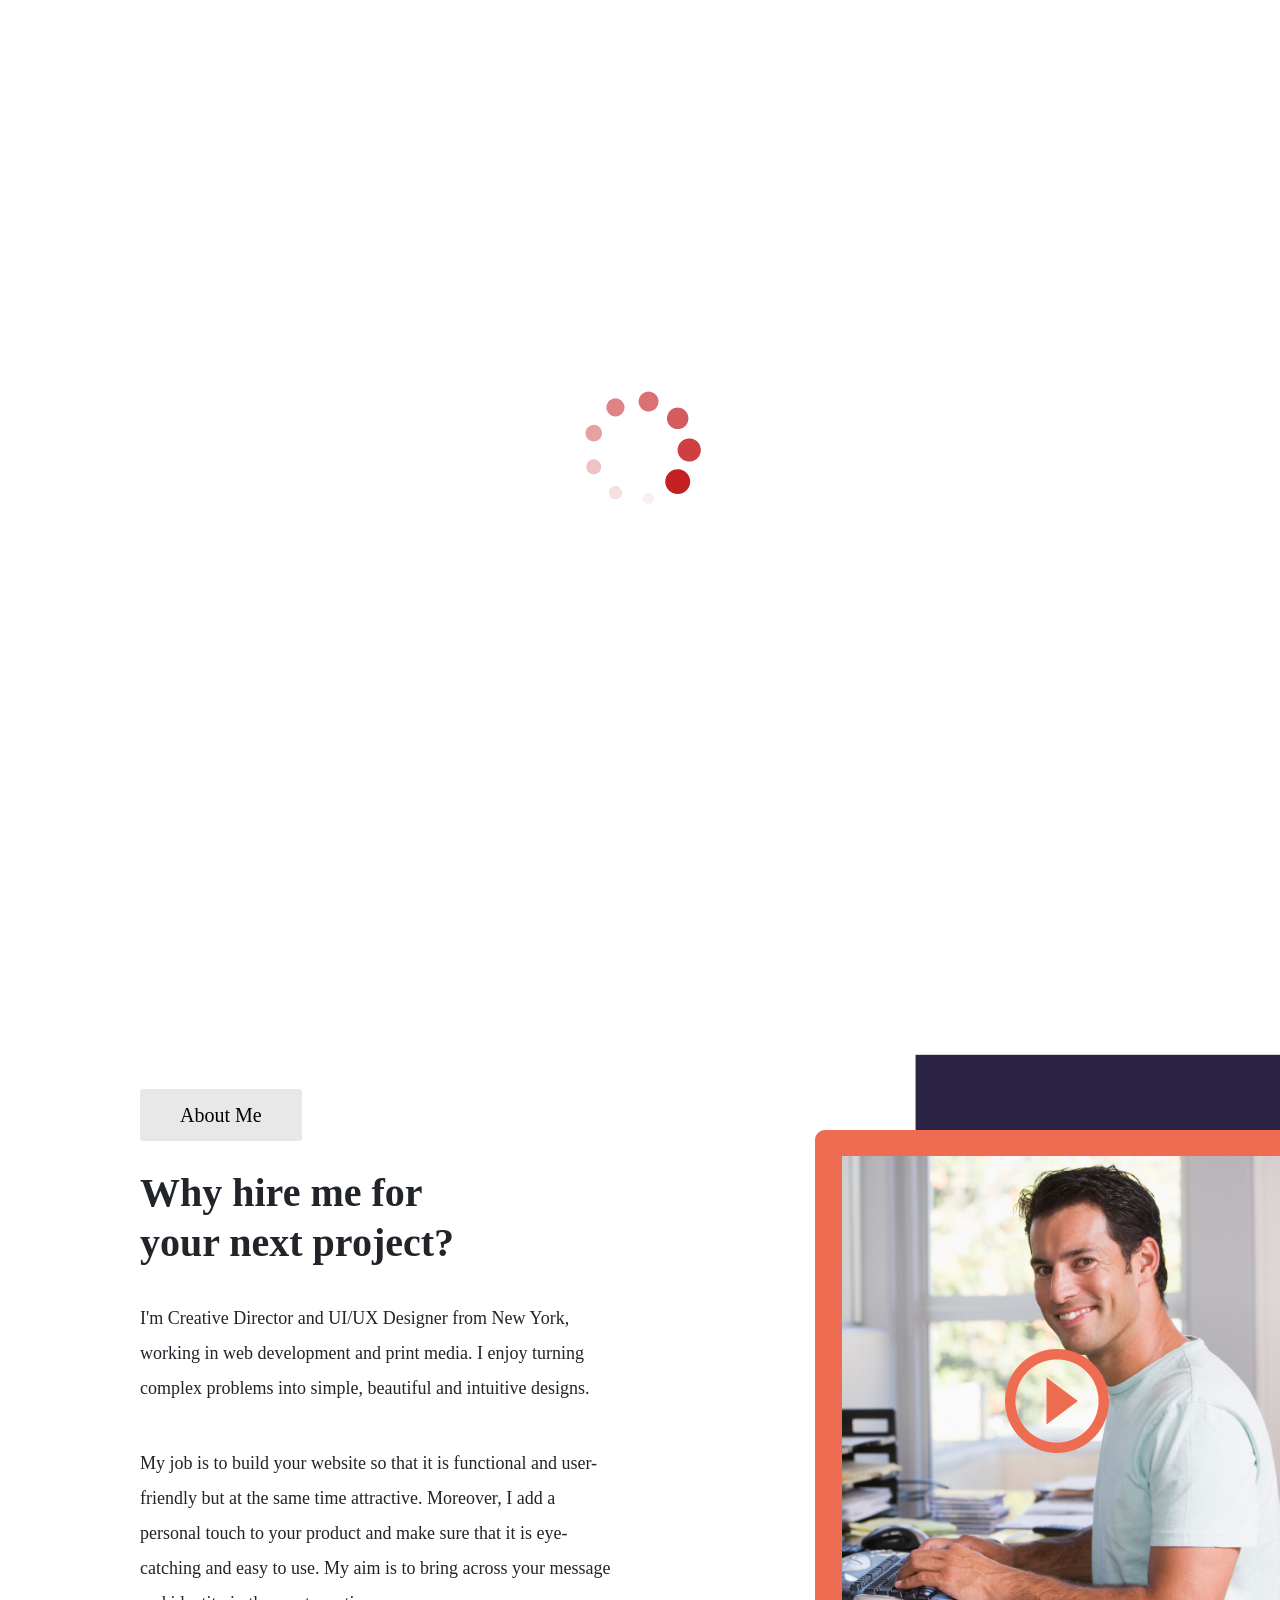
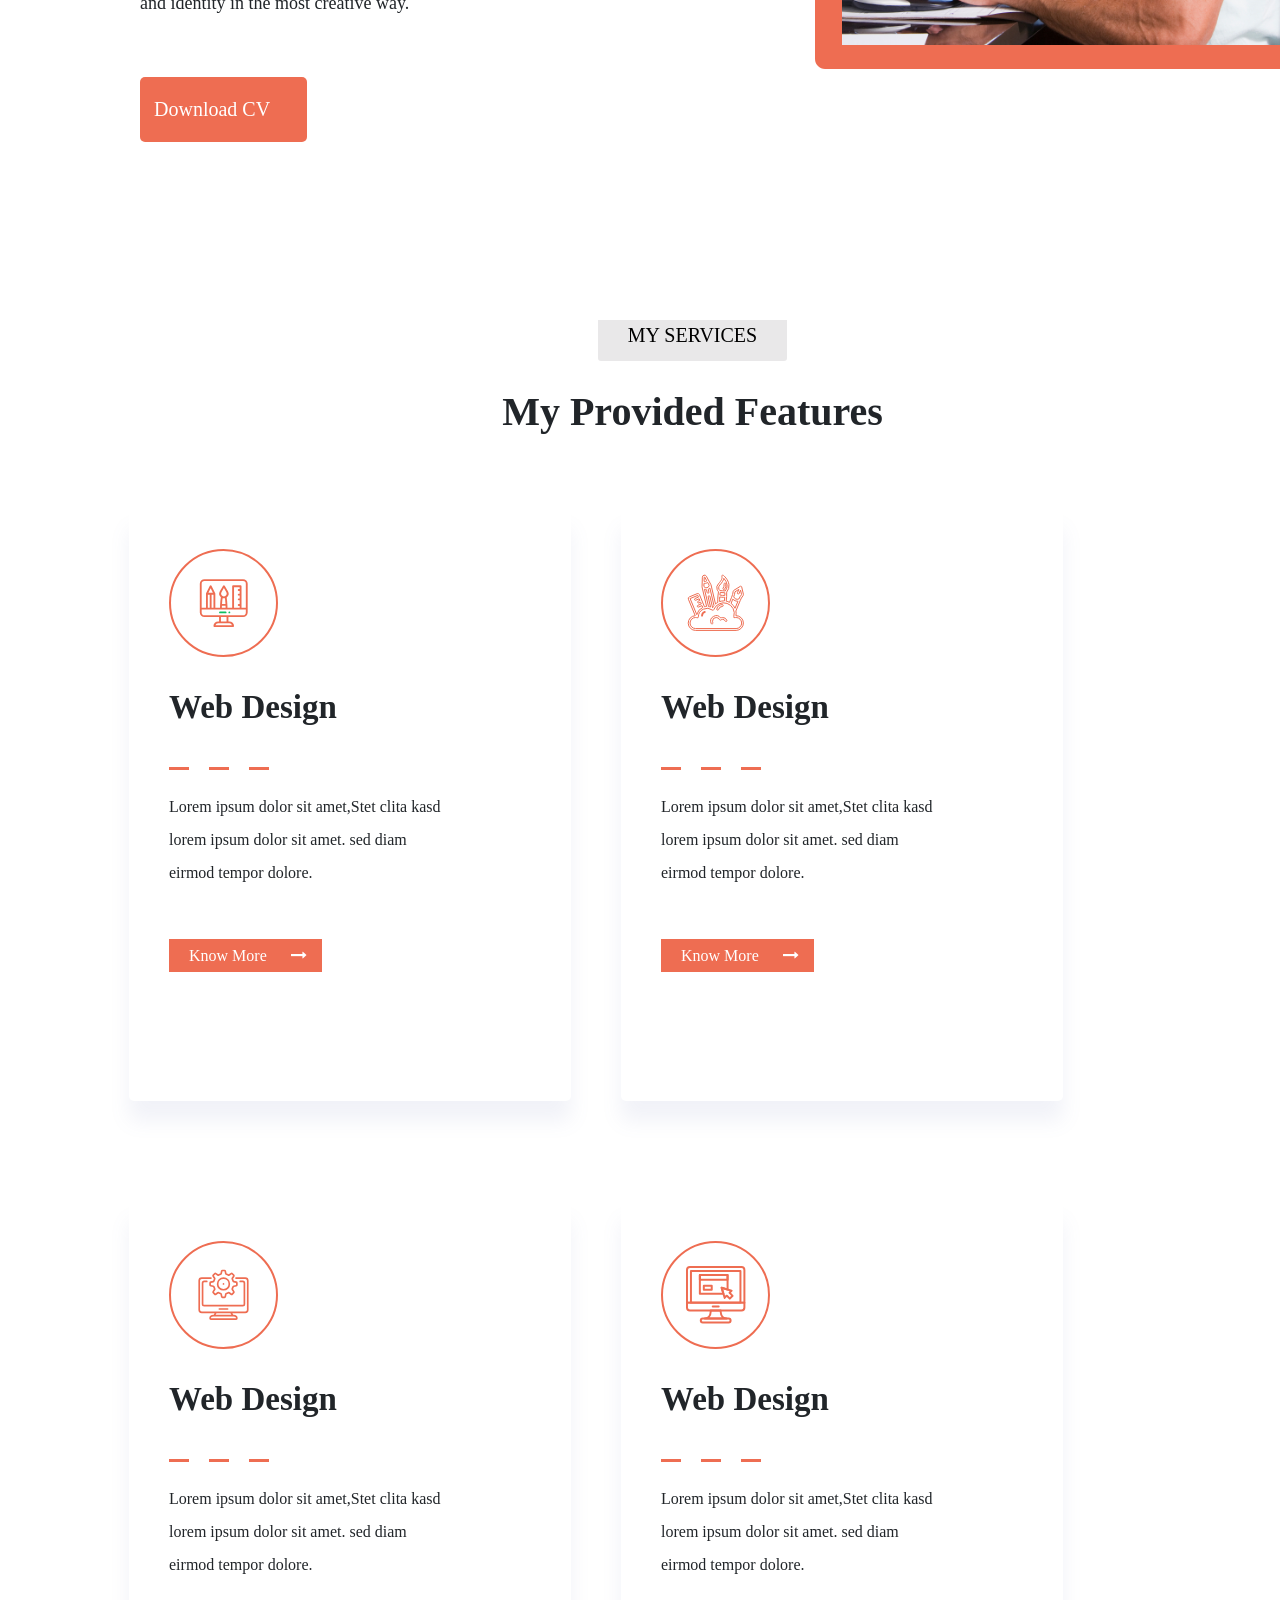
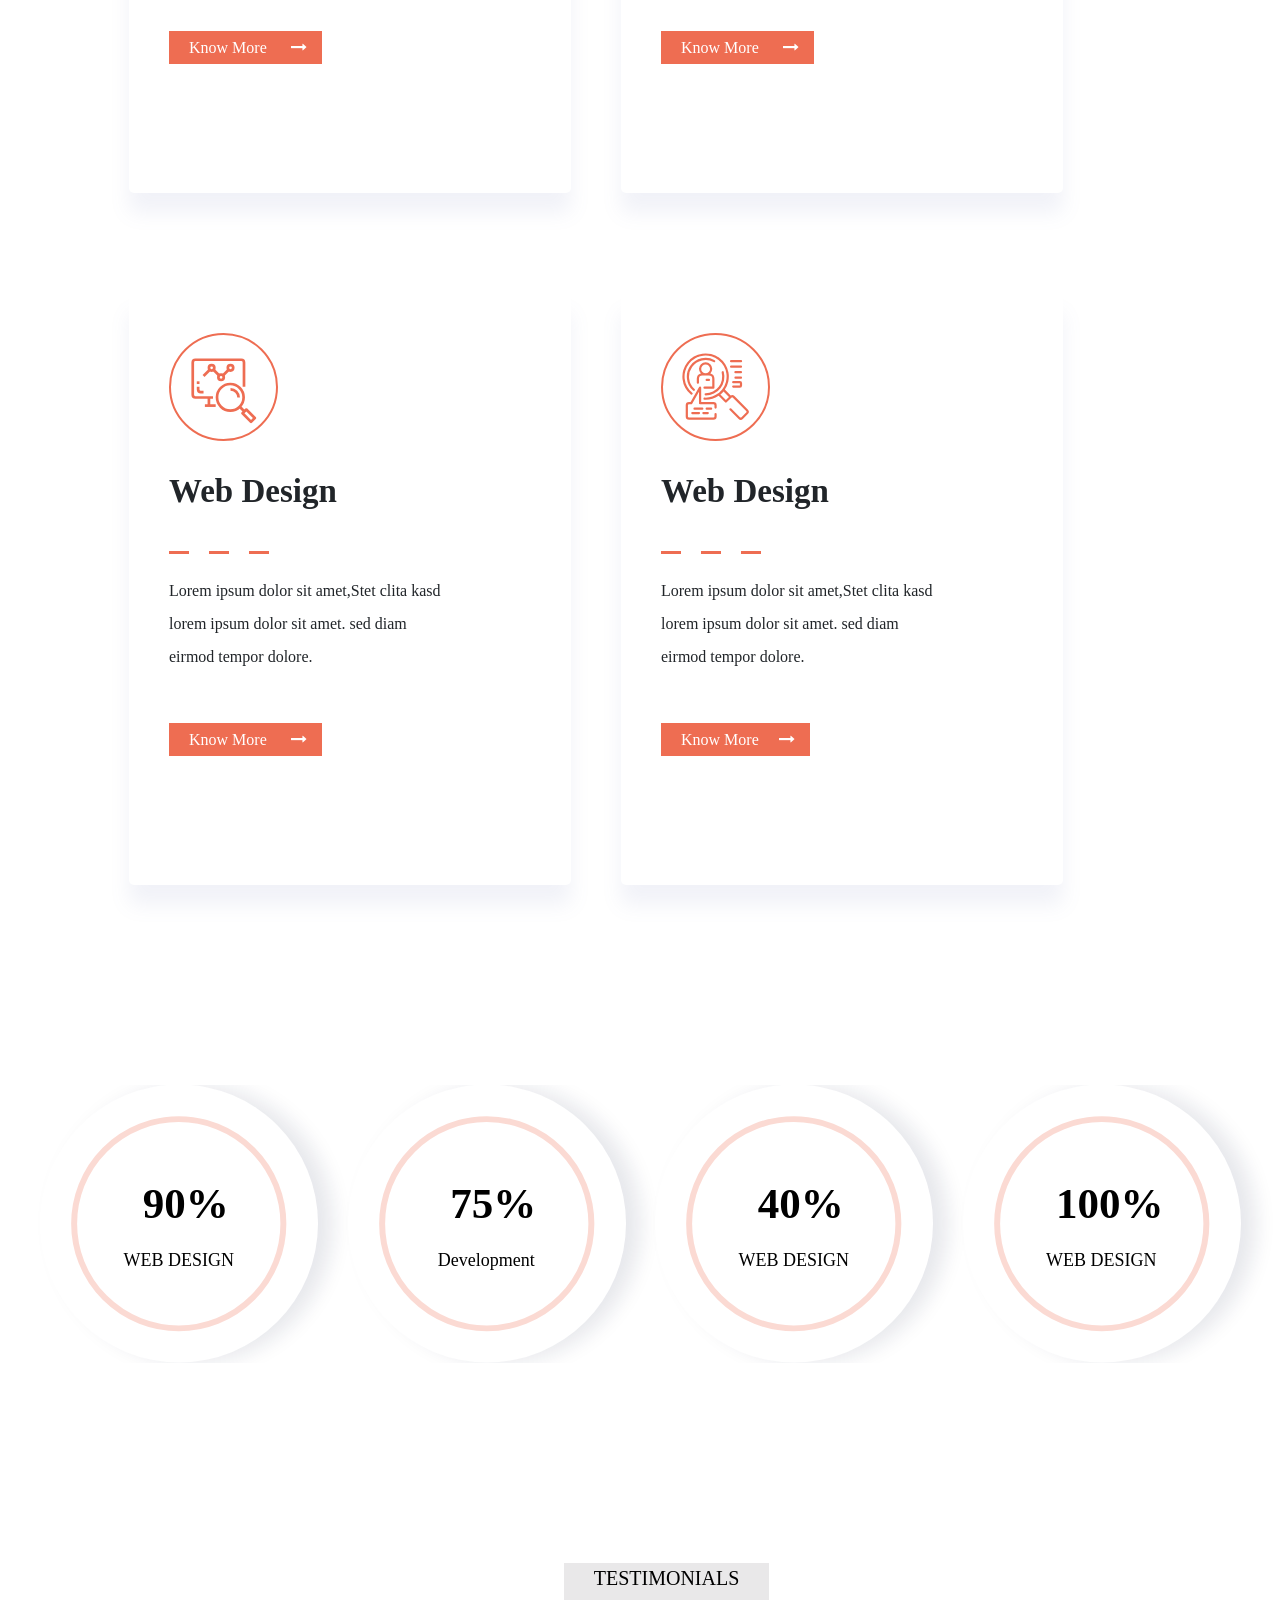
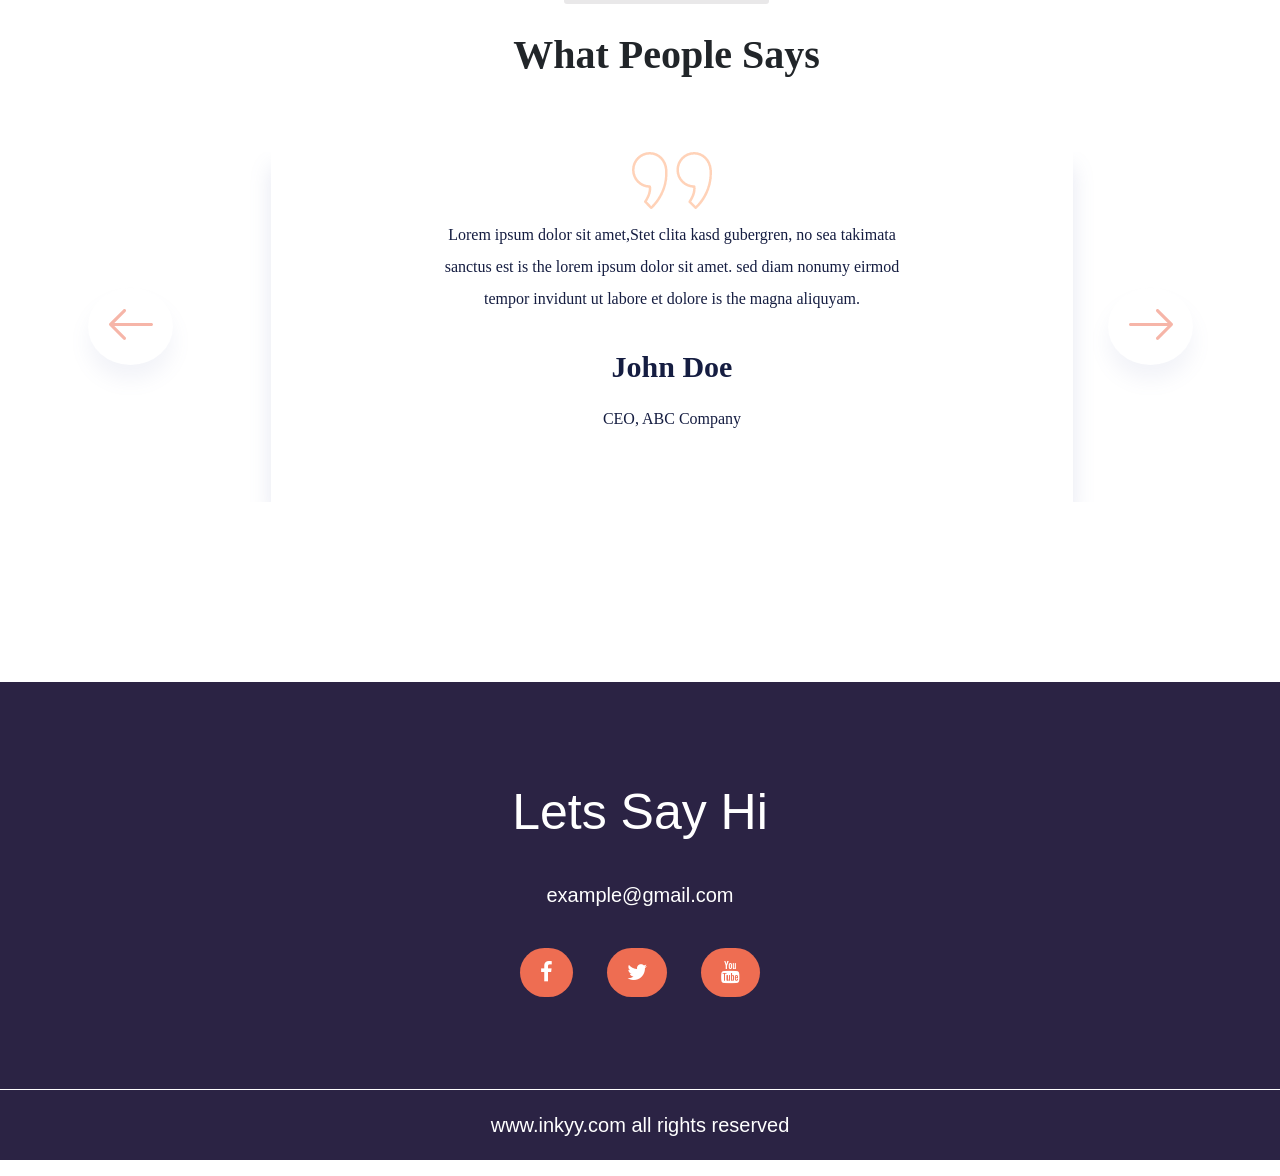
==== index.html @ a3a439b9 "pls allah" ====
<!DOCTYPE html>
<html lang="en">
<head>
<meta charset="utf-8">
<meta name="viewport" content="width=device-width, initial-scale=1.0">
<link rel="shortcut icon"type="image/x-icon"href="img/download.jfif">
<link rel="stylesheet" href="https://stackpath.bootstrapcdn.com/font-awesome/4.7.0/css/font-awesome.min.css">
<link rel="stylesheet"type="text/css" href="css/bootstrap.min.css">
<link rel="stylesheet"type="text/css" href="css/responsive.css">
<link rel="stylesheet"type="text/css" href="css/progressbars.css">
<link rel="stylesheet"type="text/css" href="css/style 5.css">
<title>parsonal protfolio</title>
</head>

<body>
<div id="loading"></div>
<!--header start-->

<header id="header-section">
<div class="container">
<nav class="menu-section">
<div class="logo">
<img src="img/Hire Plus.png" alt="">
</div>
<ul class="menu">
<li><a href="" class="active font">home</a></li>
<li><a href="" class="font">About Us</a></li>
<li><a href="" class="font">Portfolio</a></li>
<li><a href="" class="font">Blog</a></li>
<li><a href="" class="font">Contact Us</a></li>
</ul>


<div class="mobile-menu">
<span onclick="openNav()">&#9776;</span>
<div id="myNav" class="overlay">
<a href="javascript:void()" onclick="closeNav()" class="closebtn">&times;</a>
<div class="overlay-content">
<a onclick="closeNav()" href="#">home</a>
<a onclick="closeNav()" href="#ser">service</a>
<a onclick="closeNav()" href="#pri">Pricing</a>
<a onclick="closeNav()" href="#abo">About us</a>
<a onclick="closeNav()" href="#con">Contact</a>



</div>
</div>
</div>





<a href="" class="Hire">Hire me!</a>
</nav>
</div>
<div class="row">
<div class="col-lg-12 col-md-12 col-sm-12">
<div class="header-socails">
<a href="" class="socils-hover"><i class="fa fa-facebook"></i></a>
<a href="" class="socils-hover"><i class="fa fa-twitter"></i></a>
<a href="" class="socils-hover"><i class="fa fa-dribbble"></i></a>
<a href="" class="socils-hover"><i class="fa fa-linkedin"></i></a>
</div>
</div>
</div>

<div class="row container  container1" style="margin-top:-440px;">
<div class="col-lg-6 col-md-12 col-sm-12 col-xm-12 header-content">


<div class="title-content">
<h2>Welcome! I'M</h2>
<h1>Wilkerson Hardin</h1>
<span>Web Developer & UX Designer</span>
<p>Lorem ipsum dolor sit amet,Stet clita kasd gubergren, no sea takimata sanctus est is thelorem ipsum dolor sit amet. sed diam nonumy eirmod tempor invidunt ut labore et dolore is the magna aliquyam.</p>
</div>


<div class="row">

<div class="col-lg-3 hedder-1button">
<a href="" class="Hire2">Hire me!</a>
</div>

<div class="col-lg-3 hedder-2button">
<a href="" class="Explore">Explore</a>
</div>

</div>

</div>

<div class="col-lg-6 col-md-6 col-sm-12 col-xm-12 site-image">
<img src="img/Scroll Group 3.png" style="">
</div>
</div>


</div>







</header>
<!--header end-->




<!--about start-->
<section class="about-section">
<div class="container">
<div class="row about-container">
<div class="col-lg-6 col-md-12 col-sm-12">
<div class="about-content">
<div class="abuot-btn">
<a href="" class="about">About Me</a>
</div>
<h2>Why hire me for your
next project?</h2>
<p class="p1">I'm Creative Director and UI/UX Designer from New York, working in web development and print media. I enjoy turning complex problems into simple, beautiful and intuitive designs.</p>

<br/>


<p class="p2">My job is to build your website so that it is functional and user-friendly but at the same time attractive. Moreover, I add a personal touch to your product and make sure that it is eye-catching and easy to use. My aim is to bring across your message and identity in the most creative way.</p>
<div class="downlode">
<a href="" class="Download-CV">Download CV</a>
</div>

</div>
</div>

<div class="col-lg-6 col-md-12 col-sm-12 col-xm-12 about-image">


<img src="img/Group about-site-image.png">

<div class="play">
<a href="https://www.youtube.com/watch?v=4-h-fkpjk1c" class="video"><img src="img/play-icon.png"></a>
</div>
</div>
</div>
<div>
</section>
<!--about end-->

<!--service start-->

<section class="service-section">
<div class="container">

<div class="row service-title">
<div class="col-lg-12 service-content">
<div class="service-btn">
<a href="" class="service">MY SERVICES</a>
</div>
<h2>My Provided Features</h2>
</div>

</div>

<div class="row">

<div class="col-lg-4 col-md-6 col-sm-12 col-xm-12 service-box service-box1">
<div class="icon-box">
<a href=""><svg xmlns="http://www.w3.org/2000/svg" width="109" height="108" viewBox="0 0 109 108">
  <g id="Group_1851" data-name="Group 1851" transform="translate(-279 -2368)">
    <path id="Path_69" data-name="Path 69" d="M306.935,346a.935.935,0,1,0,.935.935A.936.936,0,0,0,306.935,346Zm0,0" transform="translate(32.425 2084.489)" fill="#0fbf61"/>
    <path id="Path_70" data-name="Path 70" d="M43.214,0H4.677A4.682,4.682,0,0,0,0,4.677V33.3a4.682,4.682,0,0,0,4.677,4.677H19.269v4.3h-.935a4.678,4.678,0,0,0-4.677,4.677.935.935,0,0,0,.935.935H33.3a.935.935,0,0,0,.935-.935,4.682,4.682,0,0,0-4.677-4.677h-.935v-4.3H43.214A4.682,4.682,0,0,0,47.891,33.3V4.677A4.682,4.682,0,0,0,43.214,0ZM4.677,1.871H43.214a2.809,2.809,0,0,1,2.806,2.806V28.623h-4.3V7.109a.935.935,0,0,0-.935-.935H33.3a.935.935,0,0,0-.935.935V28.623H27.682c-.01-.968-.035-1.921-.075-2.846a60.165,60.165,0,0,0-.731-7.484,4.677,4.677,0,0,0,1.277-6.1L24.911,6.576a.935.935,0,0,0-1.62,0l-3.243,5.616a4.676,4.676,0,0,0,1.029,5.9,59.377,59.377,0,0,0-.788,7.68c-.042.935-.069,1.889-.079,2.848H15.527V14.592a.93.93,0,0,0-.092-.4s0-.01-.006-.015L11.687,6.691a.936.936,0,0,0-1.673,0L6.272,14.174l-.006.015a.93.93,0,0,0-.093.4V28.623h-4.3V4.677A2.809,2.809,0,0,1,4.677,1.871ZM34.235,28.623V8.044h5.612V9.915h-.935a.935.935,0,0,0,0,1.871h.935v2.806h-.935a.935.935,0,0,0,0,1.871h.935v2.806h-.935a.935.935,0,0,0,0,1.871h.935v3.742h-.935a.935.935,0,0,0,0,1.871h.935v1.871ZM24.1,19.2a4.684,4.684,0,0,0,1.009-.112c.174,1.113.429,3.081.579,5.789H22.208c.158-2.706.425-4.705.61-5.856A4.683,4.683,0,0,0,24.1,19.2Zm0-1.871a2.81,2.81,0,0,1-2.433-4.206L24.1,8.915l2.432,4.212A2.808,2.808,0,0,1,24.1,17.333Zm-1.979,9.418h3.65c.02.615.033,1.24.04,1.871H22.08c.007-.627.021-1.252.042-1.871ZM11.786,28.623v-13.1h1.871v13.1Zm-3.742,0v-13.1H9.915v13.1Zm.578-14.966L10.85,9.2l2.228,4.456ZM32.2,46.021H15.686a2.812,2.812,0,0,1,2.647-1.871H29.558A2.811,2.811,0,0,1,32.2,46.021Zm-5.452-3.742H21.139v-4.3h5.612Zm16.463-6.173H4.677A2.809,2.809,0,0,1,1.871,33.3V30.493H46.02V33.3A2.809,2.809,0,0,1,43.214,36.106Zm0,0" transform="translate(309.802 2398.125)" fill="#ee6d52"/>
    <path id="Path_71" data-name="Path 71" d="M212.548,346h-5.612a.935.935,0,1,0,0,1.871h5.612a.935.935,0,1,0,0-1.871Zm0,0" transform="translate(123.071 2084.489)" fill="#0fbf61"/>
    <g id="Ellipse_27" class="icon-border" data-name="Ellipse 27" transform="translate(279 2368)" fill="none" stroke="#ee6d52" stroke-width="2">
      <ellipse cx="54.5" cy="54" rx="54.5" ry="54" stroke="none"/>
      <ellipse cx="54.5" cy="54" rx="53.5" ry="53" fill="none"/>
    </g>
  </g>
</svg>
</a>
<h2>Web Design</h2>
<svg xmlns="http://www.w3.org/2000/svg" width="104.228" height="3" viewBox="0 0 104.228 3">
  <g id="Group_1851" data-name="Group 1851" transform="translate(-352.53 -2607.356)">
    <line id="Line_16" class="shap" data-name="Line 16" x2="104.228" transform="translate(352.53 2608.856)" fill="none" stroke="#ee6d52" stroke-width="3" stroke-dasharray="20"/>
  </g>
</svg>

<p>Lorem ipsum dolor sit amet,Stet clita kasd <br/> lorem ipsum dolor sit amet. sed diam <br/> eirmod tempor dolore.</p>
<a href="" class="Know-More">Know More <i class="fa fa-long-arrow-right" style="margin-left:20px;"></i></a>
</div>
</div>

<div class="col-lg-4 col-md-6 col-sm-12 col-xm-12 service-box service-box2">
<div class="icon-box">
<a href=""><svg xmlns="http://www.w3.org/2000/svg" width="109" height="108" viewBox="0 0 109 108">
  <g id="Group_1851" data-name="Group 1851" transform="translate(-1577 -2226)">
    <g id="Ellipse_27" class="border" data-name="Ellipse 27" transform="translate(1577 2226)" fill="none" stroke="#ee6d52" stroke-width="2">
      <ellipse cx="54.5" cy="54" rx="54.5" ry="54" stroke="none"/>
      <ellipse cx="54.5" cy="54" rx="53.5" ry="53" fill="none"/>
    </g>
    <path id="Shape" d="M47.7,40.538a12.381,12.381,0,0,0-.022-4.7l4.22-10.183a.15.15,0,0,0,0-.02,17.3,17.3,0,0,1,2.962-5.143,1.374,1.374,0,0,0,.34-1.258l-1.73-7.472a.9.9,0,0,0-.092-.223c-.007-.014-.01-.03-.018-.043s-.04-.044-.058-.068a.929.929,0,0,0-.13-.152.856.856,0,0,0-.1-.061.939.939,0,0,0-.143-.087.91.91,0,0,0-.216-.053c-.021,0-.04-.014-.061-.016a.921.921,0,0,0-.508.113c-.014.007-.03.01-.044.018h-.009l-6.505,4.06a1.375,1.375,0,0,0-.65,1.133,17.294,17.294,0,0,1-1.549,5.743v.01l-2.109,5.1a12.359,12.359,0,0,0-3.291-1.188,49.777,49.777,0,0,0,.477-9.059,10.055,10.055,0,0,0,2.287-7.382C40.17,4.238,35.318.36,35.11.2a.921.921,0,0,0-1.46.961c.474,1.782.064,3.662-3.441,7.529a5.392,5.392,0,0,0-1.263,5.875,7.152,7.152,0,0,0,1.312,2.119c-.223,1.423-.4,2.771-.519,4.084a46.139,46.139,0,0,0-.16,6.534,12.536,12.536,0,0,0-2.294,1.6L22.816,9.79c0-.019-.018-.033-.024-.051a.871.871,0,0,0-.064-.178L18.164,1.132a2.127,2.127,0,0,0-4,.936l-.346,9.577a.952.952,0,0,0,.023.205v.041L18.4,31.348a10.375,10.375,0,0,0-2.13.318L11.258,19.555a1.862,1.862,0,0,0-2.4-.985L1.189,21.743a1.848,1.848,0,0,0-1,2.407l6.8,16.407a7.366,7.366,0,0,0,.38,14.722H47.909A7.371,7.371,0,1,0,47.7,40.538ZM46.757,16.69l3.862-2.41-1.367,3.3a.922.922,0,1,0,1.7.706l1.367-3.3,1.024,4.434a18.222,18.222,0,0,0-2.672,4.41,3.789,3.789,0,0,1-5.15-2.13A18.2,18.2,0,0,0,46.757,16.69Zm-2.119,7.233a5.612,5.612,0,0,0,2.3,1.672,5.847,5.847,0,0,0,2.254.475,4.875,4.875,0,0,0,.558-.034l-2.94,7.094a12.5,12.5,0,0,0-3.956-4.891Zm-12.622-6.58,4.629.283c.029.861.018,1.75-.01,2.654a19.367,19.367,0,0,1-4.616-.223c-.116-.017-.229-.029-.345-.045.092-.868.2-1.747.34-2.669Zm-.439-7.419c2.446-2.7,3.714-4.774,4.009-6.726A12.322,12.322,0,0,1,38.91,9.8a8.255,8.255,0,0,1-1.865,6q-2.73-.166-5.4-.332a3.843,3.843,0,0,1-.071-5.546Zm-.07,11.925.267.035a26.244,26.244,0,0,0,3.587.3c.381,0,.783-.03,1.186-.062-.084,1.186-.221,2.424-.4,3.7-.228-.012-.451-.034-.679-.034a12.339,12.339,0,0,0-4.083.7,44.458,44.458,0,0,1,.116-4.651ZM24.38,32.623,21.744,21.395a.921.921,0,0,0-1.794.42l2.369,10.106a10.435,10.435,0,0,0-2.008-.5L16.267,14.164a4.366,4.366,0,0,0,1.8.392c.058,0,.12-.008.179-.011l.651,2.781a.921.921,0,1,0,1.794-.42l-.652-2.783a4.363,4.363,0,0,0,1.61-1.225l4.111,17.578A12.361,12.361,0,0,0,24.38,32.623ZM18.751,12.63A3.059,3.059,0,0,1,15.674,11.4l.117-3.245a5.422,5.422,0,0,0,.972.092,4.105,4.105,0,0,0,.936-.1,4.693,4.693,0,0,0,1.708-.849l1.551,2.863a3.056,3.056,0,0,1-2.208,2.476ZM16.227,1.867a.287.287,0,0,1,.317.142l1.975,3.653a3.144,3.144,0,0,1-1.244.691,3.132,3.132,0,0,1-1.42-.067l.15-4.151A.286.286,0,0,1,16.227,1.867ZM9.56,20.269l.7,1.7L6.855,23.381a.921.921,0,0,0,.355,1.771.935.935,0,0,0,.353-.07l3.409-1.412.7,1.7-1.705.707a.921.921,0,0,0,.354,1.773.937.937,0,0,0,.352-.07l1.705-.707.7,1.7L9.675,30.191a.921.921,0,0,0,.354,1.773.933.933,0,0,0,.352-.07l3.409-1.411.745,1.8a10.7,10.7,0,0,0-5.965,7.261l-6.678-16.1Zm38.35,33.167H7.371a5.528,5.528,0,1,1,0-11.056,5.427,5.427,0,0,1,1.576.228.921.921,0,0,0,1.188-.865,8.752,8.752,0,0,1,14-6.826.921.921,0,0,0,1.412-.415,10.6,10.6,0,0,1,20.05,6.84.921.921,0,0,0,1.078,1.172,5.752,5.752,0,0,1,1.23-.135,5.528,5.528,0,0,1,0,11.056Z" transform="translate(1604.22 2252.13)" fill="#fff" stroke="#ee6d52" stroke-width="1"/>
    <path id="Shape-2" data-name="Shape" d="M38.607,15.145a.921.921,0,0,0,.737-.364,6.91,6.91,0,0,0,1.225-5.425.921.921,0,1,0-1.78.474,5.118,5.118,0,0,1-.914,3.838.921.921,0,0,0,.737,1.474Z" transform="translate(1601.255 2251.45)" fill="#fff" stroke="#ee6d52" stroke-width="1"/>
    <path id="Shape-3" data-name="Shape" d="M36.348,45.846a4.529,4.529,0,0,0-1.976.461,5.528,5.528,0,0,0-9.549,5.427.921.921,0,0,0,.848.56.911.911,0,0,0,.361-.074.921.921,0,0,0,.486-1.209,3.753,3.753,0,0,1-.3-1.48A3.685,3.685,0,0,1,29.9,45.846a3.648,3.648,0,0,1,3.331,2.119,1,1,0,0,0,.064.087.936.936,0,0,0,.049.092c.017.02.041.029.059.049a1.294,1.294,0,0,0,.29.212.917.917,0,0,0,.166.052.847.847,0,0,0,.173.027,1.132,1.132,0,0,0,.352-.059.7.7,0,0,0,.073-.018.835.835,0,0,0,.086-.064.957.957,0,0,0,.1-.05,2.717,2.717,0,0,1,1.71-.6A2.764,2.764,0,0,1,38.854,49.3a.921.921,0,1,0,1.677-.765A4.607,4.607,0,0,0,36.348,45.846Z" transform="translate(1602.303 2248.665)" fill="#fff" stroke="#ee6d52" stroke-width="1"/>
    <path id="Shape-4" data-name="Shape" d="M17.394,39.047A5,5,0,0,0,14,43.606a.921.921,0,1,0,1.843,0,3.167,3.167,0,0,1,2.139-2.813.923.923,0,0,0-.588-1.75Z" transform="translate(1603.12 2249.062)" fill="#ee6d52"/>
    <path id="Shape-5" data-name="Shape" d="M31.7,37.5a.9.9,0,0,0,.224.028.921.921,0,0,0,.893-.7,3.93,3.93,0,0,1,3.718-2.988.921.921,0,0,0,0-1.843,5.739,5.739,0,0,0-5.5,4.383A.921.921,0,0,0,31.7,37.5Z" transform="translate(1601.782 2249.613)" fill="#fff" stroke="#ee6d52" stroke-width="1"/>
  </g>
</svg>

</a>
<h2>Web Design</h2>
<svg xmlns="http://www.w3.org/2000/svg" width="104.228" height="3" viewBox="0 0 104.228 3">
  <g id="Group_1851" data-name="Group 1851" transform="translate(-352.53 -2607.356)">
    <line id="Line_16" class="shap" data-name="Line 16" x2="104.228" transform="translate(352.53 2608.856)" fill="none" stroke="#ee6d52" stroke-width="3" stroke-dasharray="20"/>
  </g>
</svg>

<p>Lorem ipsum dolor sit amet,Stet clita kasd <br/> lorem ipsum dolor sit amet. sed diam <br/> eirmod tempor dolore.</p>
<a href="" class="Know-More">Know More <i class="fa fa-long-arrow-right" style="margin-left:20px;"></i></a>
</div>
</div>

<div class="col-lg-4 col-md-6 col-sm-12 col-xm-12 service-box service-box3">
<div class="icon-box">
<a href=""><svg xmlns="http://www.w3.org/2000/svg" width="109" height="108" viewBox="0 0 109 108">
  <g id="Group_1852" data-name="Group 1852" transform="translate(-1287 -2368)">
    <g id="Ellipse_27" class="border" data-name="Ellipse 27" transform="translate(1287 2368)" fill="none" stroke="#ee6d52" stroke-width="2">
      <ellipse cx="54.5" cy="54" rx="54.5" ry="54" stroke="none"/>
      <ellipse cx="54.5" cy="54" rx="53.5" ry="53" fill="none"/>
    </g>
    <g id="_1237114" data-name="1237114" transform="translate(1316.386 2396.684)">
      <path id="Path_107" data-name="Path 107" d="M3.348,112.778h12.87l-.837,1.673h-.319c-2.62,0-4.184,1.251-4.184,3.347a1.673,1.673,0,0,0,1.673,1.673h25.1a1.673,1.673,0,0,0,1.673-1.673c0-2.1-1.564-3.347-4.184-3.347h-.319l-.837-1.673h12.87a3.347,3.347,0,0,0,3.347-3.347V80.147A3.347,3.347,0,0,0,46.856,76.8h-9.2a.837.837,0,1,0,0,1.673h9.2a1.673,1.673,0,0,1,1.673,1.673v29.284a1.673,1.673,0,0,1-1.673,1.673H3.348a1.673,1.673,0,0,1-1.673-1.673V80.147a1.673,1.673,0,0,1,1.673-1.673h9.2a.837.837,0,1,0,0-1.673h-9.2A3.347,3.347,0,0,0,0,80.147v29.284a3.347,3.347,0,0,0,3.347,3.347Zm34.3,5.02h-25.1c0-.414,0-1.673,2.51-1.673h20.08c2.51,0,2.51,1.259,2.51,1.673Zm-5.538-5.02.836,1.673h-15.7l.836-1.673Zm0,0" transform="translate(-0.001 -69.27)" fill="#ee6d52"/>
      <path id="Path_108" data-name="Path 108" d="M75.131,135.2H36.644a.837.837,0,0,1-.837-.836V113.443a.837.837,0,0,1,.837-.837h2.51a.837.837,0,1,0,0-1.673h-2.51a2.51,2.51,0,0,0-2.51,2.51v20.917a2.51,2.51,0,0,0,2.51,2.51H75.131a2.51,2.51,0,0,0,2.51-2.51V113.443a2.51,2.51,0,0,0-2.51-2.51h-2.51a.837.837,0,1,0,0,1.673h2.51a.837.837,0,0,1,.837.837v20.917A.837.837,0,0,1,75.131,135.2Zm0,0" transform="translate(-30.787 -100.056)" fill="#ee6d52"/>
      <path id="Path_109" data-name="Path 109" d="M205.637,392.535a.837.837,0,0,0,0,1.673H214a.837.837,0,0,0,0-1.673Zm0,0" transform="translate(-184.72 -354.047)" fill="#ee6d52"/>
      <path id="Path_110" data-name="Path 110" d="M135.914,4.864l-1.4-1.4a1.673,1.673,0,0,0-2.114-.2l-2.092,1.381a10.325,10.325,0,0,0-2.036-.83l-.493-2.467A1.673,1.673,0,0,0,126.145,0H124.17a1.673,1.673,0,0,0-1.641,1.345l-.506,2.463a10.325,10.325,0,0,0-2.029.845l-2.083-1.39a1.673,1.673,0,0,0-2.113.207l-1.4,1.4a1.679,1.679,0,0,0-.2,2.11l1.382,2.092a10.414,10.414,0,0,0-.83,2.036l-2.467.492a1.68,1.68,0,0,0-1.349,1.64v1.976a1.678,1.678,0,0,0,1.346,1.641l2.462.5a10.432,10.432,0,0,0,.844,2.029L114.2,21.471a1.679,1.679,0,0,0,.208,2.114l1.4,1.4a1.673,1.673,0,0,0,2.113.208l2.092-1.381a10.348,10.348,0,0,0,2.036.83l.493,2.467a1.674,1.674,0,0,0,1.636,1.344h1.975a1.673,1.673,0,0,0,1.641-1.344l.506-2.464a10.3,10.3,0,0,0,2.029-.845l2.083,1.393a1.673,1.673,0,0,0,2.115-.208l1.4-1.4a1.68,1.68,0,0,0,.207-2.114l-1.382-2.092a10.827,10.827,0,0,0,.837-2.022l-.8-.238.8.225,2.467-.492a1.679,1.679,0,0,0,1.341-1.64V13.236a1.678,1.678,0,0,0-1.346-1.641l-2.462-.5a10.425,10.425,0,0,0-.844-2.029l1.393-2.084a1.672,1.672,0,0,0-.208-2.116Zm-2.577,3.268a1.68,1.68,0,0,0-.072,1.726,9.093,9.093,0,0,1,.7,1.709,1.673,1.673,0,0,0,1.273,1.176l2.465.493v1.976l-2.465.493a1.673,1.673,0,0,0-1.273,1.176,9.125,9.125,0,0,1-.7,1.709,1.674,1.674,0,0,0,.073,1.726l1.393,2.084-1.4,1.4L131.25,22.4a1.681,1.681,0,0,0-1.727-.074,9.1,9.1,0,0,1-1.709.705,1.676,1.676,0,0,0-1.171,1.272l-.5,2.466H124.17l-.494-2.467a1.679,1.679,0,0,0-1.177-1.273,9.083,9.083,0,0,1-1.708-.7,1.71,1.71,0,0,0-.809-.2,1.649,1.649,0,0,0-.92.278L116.978,23.8l-1.4-1.4,1.394-2.085a1.679,1.679,0,0,0,.072-1.726,9.094,9.094,0,0,1-.7-1.709,1.673,1.673,0,0,0-1.273-1.176l-2.462-.493V13.236l2.465-.493a1.673,1.673,0,0,0,1.273-1.176,9.138,9.138,0,0,1,.7-1.709,1.673,1.673,0,0,0-.073-1.726l-1.393-2.084,1.4-1.4,2.084,1.393a1.674,1.674,0,0,0,1.727.074,9.077,9.077,0,0,1,1.709-.705,1.677,1.677,0,0,0,1.175-1.273l.494-2.466h1.975l.494,2.467a1.679,1.679,0,0,0,1.177,1.273,9.083,9.083,0,0,1,1.708.7,1.673,1.673,0,0,0,1.727-.073l2.084-1.393,1.4,1.4Zm0,0" transform="translate(-100.056 0)" fill="#ee6d52"/>
      <path id="Path_111" data-name="Path 111" d="M194.428,76.8a6.693,6.693,0,1,0,6.693,6.693A6.693,6.693,0,0,0,194.428,76.8Zm0,11.714a5.02,5.02,0,1,1,5.02-5.02A5.02,5.02,0,0,1,194.428,88.514Zm0,0" transform="translate(-169.327 -69.27)" fill="#ee6d52"/>
      <path id="Path_112" data-name="Path 112" d="M249.138,137.371a.837.837,0,1,1-.837-.836A.837.837,0,0,1,249.138,137.371Zm0,0" transform="translate(-223.201 -123.147)" fill="#ee6d52"/>
    </g>
  </g>
</svg>

</a>
<h2>Web Design</h2>
<svg xmlns="http://www.w3.org/2000/svg" width="104.228" height="3" viewBox="0 0 104.228 3">
  <g id="Group_1851" data-name="Group 1851" transform="translate(-352.53 -2607.356)">
    <line id="Line_16" class="shap" data-name="Line 16" x2="104.228" transform="translate(352.53 2608.856)" fill="none" stroke="#ee6d52" stroke-width="3" stroke-dasharray="20"/>
  </g>
</svg>

<p>Lorem ipsum dolor sit amet,Stet clita kasd <br/> lorem ipsum dolor sit amet. sed diam <br/> eirmod tempor dolore.</p>
<a href="" class="Know-More">Know More <i class="fa fa-long-arrow-right" style="margin-left:20px;"></i></a>
</div>
</div>




<div class="col-lg-4 col-md-6 col-sm-12 col-xm-12 service-box service-box4">
<div class="icon-box">
<a href=""><svg xmlns="http://www.w3.org/2000/svg" width="109" height="108" viewBox="0 0 109 108">
  <g id="Group_1854" data-name="Group 1854" transform="translate(-1591 -2662)">
    <g id="Group_1853" data-name="Group 1853">
      <g id="Group_1852" data-name="Group 1852" transform="translate(1312 -282)">
        <g id="Ellipse_27" class="border" data-name="Ellipse 27" transform="translate(279 2944)" fill="none" stroke="#ee6d52" stroke-width="2">
          <ellipse cx="54.5" cy="54" rx="54.5" ry="54" stroke="none"/>
          <ellipse cx="54.5" cy="54" rx="53.5" ry="53" fill="none"/>
        </g>
        <path id="Path_74" data-name="Path 74" d="M55.432,8.533H3.96A3.965,3.965,0,0,0,0,12.493V45.158a.99.99,0,0,0,.99.99H58.4a.99.99,0,0,0,.99-.99V12.493A3.965,3.965,0,0,0,55.432,8.533Zm1.981,35.635H1.98V12.493A1.983,1.983,0,0,1,3.96,10.513H55.432a1.983,1.983,0,0,1,1.981,1.981Z" transform="translate(304 2960.467)" fill="#ee6d52"/>
        <path id="Path_75" data-name="Path 75" d="M58.4,315.733H.99a.99.99,0,0,0-.99.99v4.948a3.965,3.965,0,0,0,3.96,3.96H55.432a3.965,3.965,0,0,0,3.96-3.96v-4.948A.99.99,0,0,0,58.4,315.733Zm-.99,5.938a1.983,1.983,0,0,1-1.981,1.981H3.96a1.983,1.983,0,0,1-1.981-1.981v-3.959H57.413v3.959Z" transform="translate(304 2688.902)" fill="#ee6d52"/>
        <path id="Path_76" data-name="Path 76" d="M228.8,349.867h-5.939a.99.99,0,1,0,0,1.98H228.8a.99.99,0,1,0,0-1.98Z" transform="translate(107.87 2658.728)" fill="#ee6d52"/>
        <path id="Path_77" data-name="Path 77" d="M84.617,42.667H35.124a.99.99,0,0,0-.99.99V75.333a.99.99,0,0,0,.99.99H84.617a.99.99,0,0,0,.99-.99V43.657A.99.99,0,0,0,84.617,42.667Zm-.99,31.676H36.114v-29.7H83.627Z" transform="translate(273.825 2930.293)" fill="#ee6d52"/>
        <path id="Path_78" data-name="Path 78" d="M148.173,452.267H122.437a2.97,2.97,0,1,0,0,5.939h25.737a2.97,2.97,0,1,0,0-5.939Zm0,3.959H122.437a.99.99,0,0,1,0-1.98h25.737a.99.99,0,1,1,0,1.98Z" transform="translate(198.391 2568.207)" fill="#ee6d52"/>
        <path id="Path_79" data-name="Path 79" d="M176.368,391.92c-3.284,0-4.949-2.331-4.949-6.929a.99.99,0,0,0-.99-.99h-9.9a.99.99,0,0,0-.99.99c0,4.6-1.665,6.929-4.949,6.929a.99.99,0,0,0,0,1.98h21.777a.99.99,0,0,0,0-1.98Zm-16.956,0a9.483,9.483,0,0,0,2.081-5.939h7.973a9.472,9.472,0,0,0,2.081,5.939Z" transform="translate(168.217 2628.553)" fill="#ee6d52"/>
        <path id="Path_80" data-name="Path 80" d="M311.371,196.11l-2.389-2.389,1.329-1.329a.99.99,0,0,0-.415-1.648l-9.9-2.97a.99.99,0,0,0-1.232,1.232l2.97,9.9a.989.989,0,0,0,1.648.416l1.4-1.4,2.389,2.391a.989.989,0,0,0,1.4,0l2.8-2.8A.989.989,0,0,0,311.371,196.11Zm-3.5,2.1-2.176-2.177a1.294,1.294,0,0,0-1.827,0l-.715.715-1.965-6.55,6.55,1.965-.766.766a1.122,1.122,0,0,0,0,1.585l2.3,2.3Z" transform="translate(39.929 2802.056)" fill="#ee6d52"/>
        <path id="Path_81" data-name="Path 81" d="M139.64,76.8H111.924a.99.99,0,0,0-.99.99v4.949a.99.99,0,0,0,.99.99H139.64a.99.99,0,0,0,.99-.99V77.79A.99.99,0,0,0,139.64,76.8Zm-.99,4.949H112.914V78.78H138.65Z" transform="translate(205.934 2900.119)" fill="#ee6d52"/>
        <path id="Path_82" data-name="Path 82" d="M153.976,170.667h-7.919a.99.99,0,0,0-.99.99v3.959a.99.99,0,0,0,.99.99h7.919a.99.99,0,0,0,.99-.99v-3.959A.99.99,0,0,0,153.976,170.667Zm-.99,3.959h-5.939v-1.98h5.939Z" transform="translate(175.761 2817.141)" fill="#ee6d52"/>
        <path id="Path_83" data-name="Path 83" d="M139.64,76.8H111.924a.99.99,0,0,0-.99.99V96.6a.99.99,0,0,0,.99.99h23.565a.991.991,0,0,0,.948-1.275l-1.253-4.178,4.172,1.252a.99.99,0,0,0,1.274-.948V77.79A.99.99,0,0,0,139.64,76.8Zm-.99,14.308-4.659-1.4a.99.99,0,0,0-1.232,1.233l1.4,4.664H112.914V78.78H138.65Z" transform="translate(205.934 2900.119)" fill="#ee6d52"/>
      </g>
    </g>
  </g>
</svg>
</a>
<h2>Web Design</h2>
<svg xmlns="http://www.w3.org/2000/svg" width="104.228" height="3" viewBox="0 0 104.228 3">
  <g id="Group_1851" data-name="Group 1851" transform="translate(-352.53 -2607.356)">
    <line id="Line_16" class="shap" data-name="Line 16" x2="104.228" transform="translate(352.53 2608.856)" fill="none" stroke="#ee6d52" stroke-width="3" stroke-dasharray="20"/>
  </g>
</svg>

<p>Lorem ipsum dolor sit amet,Stet clita kasd <br/> lorem ipsum dolor sit amet. sed diam <br/> eirmod tempor dolore.</p>
<a href="" class="Know-More">Know More <i class="fa fa-long-arrow-right" style="margin-left:20px;"></i></a>
</div>
</div>




<div class="col-lg-4 col-md-6 col-sm-12 col-xm-12 service-box service-box5">
<div class="icon-box">
<a href=""><svg xmlns="http://www.w3.org/2000/svg" width="109" height="108" viewBox="0 0 109 108">
  <g id="Group_1856" data-name="Group 1856" transform="translate(-783 -2944)">
    <g id="Group_1855" data-name="Group 1855">
      <g id="Ellipse_27" class="border" data-name="Ellipse 27" transform="translate(783 2944)" fill="none" stroke="#ee6d52" stroke-width="2">
        <ellipse cx="54.5" cy="54" rx="54.5" ry="54" stroke="none"/>
        <ellipse cx="54.5" cy="54" rx="53.5" ry="53" fill="none"/>
      </g>
      <path id="Path_84" data-name="Path 84" d="M49.9,0H4.047A4.046,4.046,0,0,0,0,4.046V36.415a4.046,4.046,0,0,0,4.046,4.046H21.58v-2.7H4.047A1.349,1.349,0,0,1,2.7,36.415V4.046A1.349,1.349,0,0,1,4.047,2.7H49.9a1.349,1.349,0,0,1,1.349,1.349V28.322h2.7V4.046A4.046,4.046,0,0,0,49.9,0Z" transform="translate(805.397 2969.398)" fill="#ee6d52"/>
      <rect id="Rectangle_117" data-name="Rectangle 117" width="2.697" height="8.092" transform="translate(821.583 3008.51)" fill="#ee6d52"/>
      <path id="Path_85" data-name="Path 85" d="M46.714,228.046a1.349,1.349,0,0,1-1.349-1.349V224h-2.7v2.7a4.046,4.046,0,0,0,4.046,4.046h2.7v-2.7Z" transform="translate(768.125 2773.721)" fill="#ee6d52"/>
      <rect id="Rectangle_118" data-name="Rectangle 118" width="2.697" height="2.697" transform="translate(810.793 2992.326)" fill="#ee6d52"/>
      <path id="Path_86" data-name="Path 86" d="M217,196.282A14.653,14.653,0,1,0,217,217,14.653,14.653,0,0,0,217,196.282ZM206.632,218.6a11.956,11.956,0,1,1,11.96-11.952A11.956,11.956,0,0,1,206.632,218.6Z" transform="translate(637.687 2801.684)" fill="#ee6d52"/>
      <path id="Path_87" data-name="Path 87" d="M408.486,402.8l-8.466-8.463a1.348,1.348,0,0,0-1.907,0l-3.763,3.763a1.349,1.349,0,0,0,0,1.907l8.466,8.467a1.348,1.348,0,0,0,.953.4h0a1.348,1.348,0,0,0,.953-.4l3.763-3.763A1.349,1.349,0,0,0,408.486,402.8Zm-4.716,2.813-6.559-6.56,1.856-1.856,6.559,6.56Z" transform="translate(461.254 2625.266)" fill="#ee6d52"/>
      <rect id="Rectangle_119" data-name="Rectangle 119" width="2.697" height="6.652" transform="translate(852.781 3018.688) rotate(-45)" fill="#ee6d52"/>
      <path id="Path_88" data-name="Path 88" d="M309.334,234.667v2.7a6.752,6.752,0,0,1,6.743,6.743h2.7A9.451,9.451,0,0,0,309.334,234.667Z" transform="translate(535.176 2764.403)" fill="#ee6d52"/>
      <rect id="Rectangle_120" data-name="Rectangle 120" width="10.789" height="2.697" transform="translate(818.885 3015.254)" fill="#ee6d52"/>
      <path id="Path_89" data-name="Path 89" d="M132.047,42.667a4.046,4.046,0,1,0,4.046,4.046A4.046,4.046,0,0,0,132.047,42.667Zm0,5.395a1.349,1.349,0,1,1,1.349-1.349A1.349,1.349,0,0,1,132.047,48.062Z" transform="translate(693.582 2932.126)" fill="#ee6d52"/>
      <path id="Path_90" data-name="Path 90" d="M206.714,117.333a4.046,4.046,0,1,0,4.046,4.046A4.046,4.046,0,0,0,206.714,117.333Zm0,5.395a1.349,1.349,0,1,1,1.349-1.349A1.349,1.349,0,0,1,206.714,122.728Z" transform="translate(628.355 2866.901)" fill="#ee6d52"/>
      <rect id="Rectangle_121" data-name="Rectangle 121" width="9.537" height="2.697" transform="translate(816.583 2985.978) rotate(-45)" fill="#ee6d52"/>
      <rect id="Rectangle_122" data-name="Rectangle 122" width="2.697" height="9.537" transform="translate(826.018 2981.146) rotate(-45)" fill="#ee6d52"/>
      <path id="Path_91" data-name="Path 91" d="M281.38,42.667a4.046,4.046,0,1,0,4.046,4.046A4.046,4.046,0,0,0,281.38,42.667Zm0,5.395a1.349,1.349,0,1,1,1.349-1.349A1.349,1.349,0,0,1,281.38,48.062Z" transform="translate(563.13 2932.126)" fill="#ee6d52"/>
      <rect id="Rectangle_123" data-name="Rectangle 123" width="9.537" height="2.697" transform="translate(835.464 2985.983) rotate(-45)" fill="#ee6d52"/>
    </g>
  </g>
</svg>

</a>
<h2>Web Design</h2>
<svg xmlns="http://www.w3.org/2000/svg" width="104.228" height="3" viewBox="0 0 104.228 3">
  <g id="Group_1851" data-name="Group 1851" transform="translate(-352.53 -2607.356)">
    <line id="Line_16" class="shap" data-name="Line 16" x2="104.228" transform="translate(352.53 2608.856)" fill="none" stroke="#ee6d52" stroke-width="3" stroke-dasharray="20"/>
  </g>
</svg>

<p>Lorem ipsum dolor sit amet,Stet clita kasd <br/> lorem ipsum dolor sit amet. sed diam <br/> eirmod tempor dolore.</p>
<a href="" class="Know-More">Know More <i class="fa fa-long-arrow-right" style="margin-left:20px;"></i></a>
</div>
</div>






<div class="col-lg-4 col-md-6 col-sm-12 col-xm-12 service-box service-box6">
<div class="icon-box">
<a href=""><svg xmlns="http://www.w3.org/2000/svg" width="109" height="108" viewBox="0 0 109 108">
  <g id="Group_1858" data-name="Group 1858" transform="translate(-1287 -2944)">
    <g id="Group_1857" data-name="Group 1857">
      <g id="Ellipse_27" class="border" data-name="Ellipse 27" transform="translate(1287 2944)" fill="none" stroke="#ee6d52" stroke-width="2">
        <ellipse cx="54.5" cy="54" rx="54.5" ry="54" stroke="none"/>
        <ellipse cx="54.5" cy="54" rx="53.5" ry="53" fill="none"/>
      </g>
      <path id="Path_92" data-name="Path 92" d="M110.685,89.446a1.106,1.106,0,0,0,1.106,1.106h8.845a1.106,1.106,0,0,0,1.106-1.106V80.6a5.528,5.528,0,0,0-4.1-5.319,6.634,6.634,0,1,0-9.481,0,5.528,5.528,0,0,0-4.1,5.319v3.8a1.106,1.106,0,1,0,2.211,0V80.6a3.317,3.317,0,0,1,3.317-3.317h6.634A3.317,3.317,0,0,1,119.53,80.6v7.739H111.79a1.106,1.106,0,0,0-1.106,1.106ZM112.9,66.228a4.422,4.422,0,1,1-4.422,4.422A4.422,4.422,0,0,1,112.9,66.228Zm0,0" transform="translate(1218.717 2909.231)" fill="#ee6d52"/>
      <path id="Path_93" data-name="Path 93" d="M171.368,186.281a1.106,1.106,0,1,0,0-2.211h-2.211a1.106,1.106,0,1,0,0,2.211Zm0,0" transform="translate(1163.562 2805.763)" fill="#ee6d52"/>
      <path id="Path_94" data-name="Path 94" d="M65.406,55.985,52.115,42.694a3.4,3.4,0,0,0-3.759-.628l-5.86-5.86A23.218,23.218,0,1,0,8.5,41.135a1.106,1.106,0,0,0,1.406-1.707A21.031,21.031,0,1,1,40,35.855c-.265.351-.535.7-.822,1.03-.024.03-.052.057-.077.086a20.96,20.96,0,0,1-2.077,2.077c-.035.03-.066.063-.1.093q-.5.424-1.017.811a20.876,20.876,0,0,1-12.647,4.273c-.35,0-.7-.018-1.045-.036a1.107,1.107,0,1,0-.121,2.211c.388.021.774.039,1.166.039a23.087,23.087,0,0,0,12.985-3.98l6.491,6.491a1.105,1.105,0,0,0,1.563,0l4.691-4.691a1.135,1.135,0,0,1,1.564,0l13.29,13.292a1.105,1.105,0,0,1,0,1.562L59.153,63.8a1.105,1.105,0,0,1-1.564,0l-8.71-8.71a1.106,1.106,0,0,0-1.563,1.563l8.71,8.71a3.317,3.317,0,0,0,4.691,0l4.69-4.69a3.316,3.316,0,0,0,0-4.691ZM41.157,37.991l5.485,5.485L43.516,46.6,38.03,41.117A23.414,23.414,0,0,0,41.157,37.991Zm0,0" transform="translate(1308.354 2964.403)" fill="#ee6d52"/>
      <path id="Path_95" data-name="Path 95" d="M161.157,150.181a1.106,1.106,0,0,0,0,2.211A18.735,18.735,0,0,0,179.338,128.9a1.106,1.106,0,0,0-2.142.553,16.521,16.521,0,0,1-16.04,20.73Zm0,0" transform="translate(1170.456 2854.025)" fill="#ee6d52"/>
      <path id="Path_96" data-name="Path 96" d="M59.934,34.373A18.783,18.783,0,0,0,38.287,64.785a1.106,1.106,0,1,0,1.477-1.645,16.573,16.573,0,0,1,19.1-26.832,1.106,1.106,0,0,0,1.071-1.935Zm0,0" transform="translate(1280.773 2936.802)" fill="#ee6d52"/>
      <path id="Path_97" data-name="Path 97" d="M65.156,424.07a1.106,1.106,0,1,0,0,2.211H71.79a1.106,1.106,0,1,0,0-2.211Zm0,0" transform="translate(1253.189 2598.932)" fill="#ee6d52"/>
      <path id="Path_98" data-name="Path 98" d="M51.692,255.525H39.53V241.152a1.105,1.105,0,0,0-2.065-.553l-8.527,14.926h-1.57a3.317,3.317,0,0,0-3.317,3.317V269.9a3.317,3.317,0,0,0,3.317,3.317H51.692a3.317,3.317,0,0,0,3.317-3.317v-2.211a1.106,1.106,0,1,0-2.211,0V269.9A1.106,1.106,0,0,1,51.692,271H27.368a1.106,1.106,0,0,1-1.106-1.106V258.842a1.106,1.106,0,0,1,1.106-1.106h2.211a1.106,1.106,0,0,0,.96-.553l6.779-11.868V256.63a1.106,1.106,0,0,0,1.106,1.106H51.692a1.106,1.106,0,0,1,1.106,1.106v2.211a1.106,1.106,0,0,0,2.211,0v-2.211A3.317,3.317,0,0,0,51.692,255.525Zm0,0" transform="translate(1287.661 2757.526)" fill="#ee6d52"/>
      <path id="Path_99" data-name="Path 99" d="M90,393.176A1.106,1.106,0,0,0,88.9,392.07H81.157a1.106,1.106,0,1,0,0,2.211H88.9A1.106,1.106,0,0,0,90,393.176Zm0,0" transform="translate(1239.4 2626.509)" fill="#ee6d52"/>
      <path id="Path_100" data-name="Path 100" d="M174.685,393.176a1.106,1.106,0,0,0-1.106-1.106h-4.423a1.106,1.106,0,1,0,0,2.211h4.423A1.106,1.106,0,0,0,174.685,393.176Zm0,0" transform="translate(1163.562 2626.509)" fill="#ee6d52"/>
      <path id="Path_101" data-name="Path 101" d="M145.157,426.281h4.422a1.106,1.106,0,0,0,0-2.211h-4.422a1.106,1.106,0,1,0,0,2.211Zm0,0" transform="translate(1184.245 2598.932)" fill="#ee6d52"/>
      <path id="Path_102" data-name="Path 102" d="M345.157,50.282h9.951a1.106,1.106,0,1,0,0-2.211h-9.951a1.106,1.106,0,0,0,0,2.211Zm0,0" transform="translate(1011.885 2922.967)" fill="#ee6d52"/>
      <path id="Path_103" data-name="Path 103" d="M345.157,90.281h9.951a1.106,1.106,0,0,0,0-2.211h-9.951a1.106,1.106,0,0,0,0,2.211Zm0,0" transform="translate(1011.885 2888.495)" fill="#ee6d52"/>
      <path id="Path_104" data-name="Path 104" d="M382.685,128.07h-5.528a1.106,1.106,0,1,0,0,2.211h5.528a1.106,1.106,0,0,0,0-2.211Zm0,0" transform="translate(984.308 2854.023)" fill="#ee6d52"/>
      <path id="Path_105" data-name="Path 105" d="M382.685,168.07h-5.528a1.106,1.106,0,0,0,0,2.211h5.528a1.106,1.106,0,0,0,0-2.211Zm0,0" transform="translate(984.308 2819.552)" fill="#ee6d52"/>
      <path id="Path_106" data-name="Path 106" d="M361.157,204.493a1.106,1.106,0,1,0,0,2.211h6.634A2.211,2.211,0,0,0,370,204.493v-2.211a2.211,2.211,0,0,0-2.211-2.211h-6.634a1.106,1.106,0,1,0,0,2.211h6.634v2.211Zm0,0" transform="translate(998.097 2791.974)" fill="#ee6d52"/>
    </g>
  </g>
</svg>

</a>
<h2>Web Design</h2>
<svg xmlns="http://www.w3.org/2000/svg" width="104.228" height="3" viewBox="0 0 104.228 3">
  <g id="Group_1851" data-name="Group 1851" transform="translate(-352.53 -2607.356)">
    <line id="Line_16" class="shap" data-name="Line 16" x2="104.228" transform="translate(352.53 2608.856)" fill="none" stroke="#ee6d52" stroke-width="3" stroke-dasharray="20"/>
  </g>
</svg>

<p>Lorem ipsum dolor sit amet,Stet clita kasd <br/> lorem ipsum dolor sit amet. sed diam <br/> eirmod tempor dolore.</p>
<a href="" class="Know-More">Know More<i class="fa fa-long-arrow-right" style="margin-left:20px;"></i></a>
</div>
</div>

</div>

</div>
</section>

<!--service end-->
<!--counter start-->
<section class="counter-section">
<div class="container">
<div class="row counter">

<div class="col-lg-3 col-md-6 col-sm-12 col-xm-12 counter-box">

  <svg class="radial-progress WEB-DESIGN" data-percentage="90" viewBox="0 0 80 80">
  <circle class="incomplete" cx="40" cy="40" r="35"></circle>
  <circle class="complete" cx="40" cy="40" r="35" style="stroke-dashoffset: 39.58406743523136;"></circle>
     

<h5 class="90 web">90%</h5>
<h4 class="web">WEB DESIGN</h4>	 
</svg>

</div>

<div class="col-lg-3 col-md-6 col-sm-12 col-xm-12 counter-box">
  <svg class="radial-progress WEB-DESIGN" data-percentage="75" viewBox="0 0 80 80">
  <circle class="incomplete" cx="40" cy="40" r="35"></circle>
  <circle class="complete" cx="40" cy="40" r="35" style="stroke-dashoffset: 39.58406743523136;"></circle>

<h5 class="90 web">75%</h5>
<h4 class="web">Development</h4>
</svg>

</div>

<div class="col-lg-3 col-md-6 col-sm-12 col-xm-12 counter-box">

<svg class="radial-progress WEB-DESIGN" data-percentage="70" viewBox="0 0 80 80">
  <circle class="incomplete" cx="40" cy="40" r="35"></circle>
  <circle class="complete" cx="40" cy="40" r="35" style="stroke-dashoffset: 39.58406743523136;"></circle>
  
  <h5 class="90 web">40%</h5>
<h4 class="web">WEB DESIGN</h4>
</svg>

</div>

<div class="col-lg-3 col-md-6 col-sm-12 col-xm-12 counter-box4">

<svg class="radial-progress WEB-DESIGN" data-percentage="100" viewBox="0 0 80 80">
  <circle class="incomplete" cx="40" cy="40" r="35"></circle>
  <circle class="complete" cx="40" cy="40" r="35" style="stroke-dashoffset: 39.58406743523136;"></circle>
<h5 class="90 web">100%</h5>
<h4 class="web">WEB DESIGN</h4>

</svg>

</div>

</div>
</div>
</section>
<!--counter end-->
<!--slide start-->
<section class="slide-section">
<div class="container">
<div class="row service-title">
<div class="col-lg-12">
<div class="service-btn">
<a href="" class="service">TESTIMONIALS</a>
</div>
<h2>What People Says</h2>
</div>
</div>

<div id="demo" class="carousel slide" data-ride="carousel">

  <!-- Indicators -->
  

  <!-- The slideshow -->
  <div class="carousel-inner">
    <div class="carousel-item active">
      <div class="row slide">
	     <div class="col-lg-12 slider-box">
		 <img src="img/Shape 1.png" alt="say">
		 <p>Lorem ipsum dolor sit amet,Stet clita kasd gubergren, no sea takimata sanctus est is the
           lorem ipsum dolor sit amet. sed diam nonumy eirmod tempor invidunt ut labore et dolore
           is the magna aliquyam.</p>
		 <h2>John Doe</h2>
		 <span>CEO, ABC Company</span>
		 </div>
	  </div>
    </div>
    <div class="carousel-item">
       <div class="row slide">
	     <div class="col-lg-12 slider-box">
		 <img src="img/Shape 1.png" alt="say">
		 <p>Lorem ipsum dolor sit amet,Stet clita kasd gubergren, no sea takimata sanctus est is the
           lorem ipsum dolor sit amet. sed diam nonumy eirmod tempor invidunt ut labore et dolore
           is the magna aliquyam.</p>
		 <h2>John Doe</h2>
		 <span>CEO, ABC Company</span>
		 </div>
	  </div>
	  
    </div>
    <div class="carousel-item">
       <div class="row slide">
	     <div class="col-lg-12 slider-box">
		 <img src="img/Shape 1.png" alt="say">
		 <p>Lorem ipsum dolor sit amet,Stet clita kasd gubergren, no sea takimata sanctus est is the
           lorem ipsum dolor sit amet. sed diam nonumy eirmod tempor invidunt ut labore et dolore
           is the magna aliquyam.</p>
		 <h2>John Doe</h2>
		 <span>CEO, ABC Company</span>
		 </div>
	  </div>
    </div>
  </div>

  <!-- Left and right controls -->
  <a class="carousel-control-prev" href="#demo" data-slide="prev">
    <span class="carousel-control-prev-icon"><img src="img/prev.png" class="img"></span>
  </a>
  <a class="carousel-control-next" href="#demo" data-slide="next">
    <span class="carousel-control-next-icon"> <img src="img/next.png" class="img"></span>
  </a>

</div>

</div>
</section>
<!--slid end-->
<!--footer start-->
<footer class="footer-section">
<div class="cotainer-footer">
<div class="footer-content">
<h2>lets say hi</h2>
<p>example@gmail.com</p>
<div class="social">
<a href=""><i class="fa fa-facebook"></i></a>
<a href=""><i class="fa fa-twitter"></i></a>
<a href=""><i class="fa fa-youtube"></i></a>
</div>
</div>

<div class="copy">
<p>www.inkyy.com  All Rights Reserved</p>
</div>
</div>
</footer>
<!--footer end-->

<a href="#header-section" class="scrollup">
              <i class="fa fa-chevron-up"></i>
                  </a>

<script src="js/jquery.min.js"></script>
<script src="js/popper.min.js"></script>
<script src="js/bootstrap.min.js"></script>
<script src="js/progressbars.js"></script>
<script src="js/jquery.waypoints.min.js"></script>
<script src="js/jquery.magnific-popup.min.js"></script> 
<script src="js/uikit.min.js"></script> 
<script src="js/uikit-icons.min.js"></script> 
<script src="js/main.js"></script>

<script>
const scrollUp =document.querySelector('.scrollup');
window.addEventListener('scroll',()=> {
if(window.pageYOffset > 100){
scrollUp.classList.add("active");

}else{
scrollUp.classList.remove("active");
}
});
</script>
<script type="text/javascript">

setTimeout(function(){

$('#loading').fadeToggle();
},3000);

</script>

<script> 


</script>
</body>
</html>
---- css/responsive.css ----
@media only screen and (max-width:1600px){
	
	
	.site-image img {
    margin-left: -10px;
    margin-top: 30px;
    width: 120%;
    height: 100%;
    z-index: 999999;
}
	
	header .header-content {
    margin-top:183px;
    margin-left:100px;
	 margin-right:-100px;
}
	.header-socails {
    margin-top: 250px;
    max-width: 57px;
    z-index: 999999;
}

.menu-section .logo {
    margin-left: 114px;
}

 
.header-content{
    margin-top: 153px;
}	

.about-content {
    margin-left: 100px;
    margin-right: -100px;
}
	
}
@media only screen and (max-width:1536px){
.service-section .row {
    display: -ms-flexbox;
    display: flex;
    -ms-flex-wrap: wrap;
    flex-wrap: wrap;
    margin-right: -154px;
    margin-left: 185px;
}

.col-lg-12.service-content {
    margin-left: -169px;
}
}
@media only screen and (max-width:1466px){
	
	.service-section .row {
    display: -ms-flexbox;
    display: flex;
    -ms-flex-wrap: wrap;
    flex-wrap: wrap;
    margin-right: -55px;
    margin-left: -15px;
}


}


@media only screen and (max-width:1454px){
	
	.service-section .row {
    display: -ms-flexbox;
    display: flex;
    -ms-flex-wrap: wrap;
    flex-wrap: wrap;
    margin-right: -58px;
    margin-left: -72px;
}

.service-box {
    border-radius: 5px;
    max-width: 420px;
    min-height: 554px;
    background-color: white;
    padding: 10px 40px 40px 10px;
    box-shadow: 0 20px 20px rgb(118,130,183,0.10);
    margin-bottom: 100px;
}
}


@media only screen and (max-width:1454px){

.service-section .row {
    display: -ms-flexbox;
    display: flex;
    -ms-flex-wrap: wrap;
    flex-wrap: wrap;
    margin-right: -208px;
    margin-left: 177px;
}

.col-lg-12.service-content {
    margin-left: -175px;
}
}

@media only screen and (max-width:1454px){
.col-lg-12.service-content {
    margin-left: -120px;
}

.row.service-title {
    margin-left: 38px;
}

.slide-section .slider-box {
    position: Absolate;
    text-align: center;
    max-width: 802px;
    height: 360px;
    background-color: white;
    left: 22%;
    box-shadow: 0 15px 20px rgba(118,130,183,0.18);
}

.service-section .row {
    display: -ms-flexbox;
    display: flex;
    -ms-flex-wrap: wrap;
    flex-wrap: wrap;
    margin-right: -208px;
    margin-left: 177px;
}
}


@media only screen and (max-width:1443px){
	
	.service-section .row {
    display: -ms-flexbox;
    display: flex;
    -ms-flex-wrap: wrap;
    flex-wrap: wrap;
    margin-right: -50px;
    margin-left: -60px;
}

.slide-section .slider-box {
    position: Absolate;
    text-align: center;
    max-width: 802px;
    height: 300px;
    background-color: white;
    left: 21%;
    box-shadow: 0 15px 20px rgba(118,130,183,0.18);
}

}
@media only screen and (max-width:1343px){
	header .menu-section .Hire {
    background: #EE6D52;
    color: #FFFFFF;
    font-family: Montserrat;
    font-size: 20px;
    text-decoration: none;
    width: 145px;
    height: 58px;
    text-align: center;
    border-radius: 5px;
    padding-top: 12px;
    margin-top: 19px;
}

.service-section .row {
    display: -ms-flexbox;
    display: flex;
    -ms-flex-wrap: wrap;
    flex-wrap: wrap;
    margin-right: -306px;
    margin-left: 39px;
}
header .menu li a {
    text-transform: capitalize;
    text-decoration: none;
    color: #151D41;
    padding-left: 40px;
    font-family: Montserrat;
    font-size: 16px;
}
	.menu-section .menu {
    display: flex;
    margin-left: 26px;
    margin-top: 30px;
}

header .header-content {
    margin-top: 91px;
    
}
header .hedder-1button{
background: #EE6D52;
    color: #FFFFFF;
    width: 231px;
    height: 67px;
    text-align: center;
    border-radius: 5px;
    padding: 23px 83px 14px 83px;
margin-left: 16px;}

header .hedder-2button {
    background: #ffffff;
    color: #FFFFFF;
    width: 231px;
    height: 67px;
    text-align: center;
    border-radius: 5px;
    padding: 23px 83px 14px 83px;
    margin-left: 16px;
}



.service-box {
   
    max-width: 511px;
    min-height: 592px;
    
}

.counter-section h5{

    position: absolute;
    top: 50%;
    left: 50%;
    transform: translate(-42%,-90%);
    font-size: 43px;
    color: black;
    font-family: lora;
    font-weight: bold;
}

    
}

.counter-section h4{
    font-family: Montserrat;
    color: black;
    position: absolute;
    top: 50%;
    font-size: 20px;
    left: 50%;
    transform: translate(-50%,120%);
    margin-bottom: 5px;
    font-weight: 400;
}

.slide-section .slider-box {
   
    max-width: 802px;
    height: 350px;
    background-color: white;
    left: 20%;
    box-shadow: 0 15px 20px rgba(118,130,183,0.18);
}


}

@media only screen and (max-width:1239px){
    .header-content .title-content h1 {
    font-weight: bold;
    font-size: 48px;
    font-family: lora;
    color: #151D41;
}
	.menu-section .menu {
    display: flex;
    margin-left: -43px;
    margin-top: 30px;
}

.menu-section ul li a{
    text-transform: capitalize;
    text-decoration: none;
    color: #151D41;
    padding-left: 10px;
    font-family: Montserrat;
    font-size: 16px;
}

.service-section .row {
    display: -ms-flexbox;
    display: flex;
    -ms-flex-wrap: wrap;
    flex-wrap: wrap;
    margin-right: -300px;
    margin-left: 85px;
}


}




.about-section .downlode {
    background: #EE6D52;
    color: #FFFFFF;
    width: 167px;
    height: 65px;
    text-align: center;
    border-radius: 5px;
    padding: 25px 52px 30px 83px;
}

.about-section .downlode a{
    
   
    font-size: 20px;
}




}


@media only screen and (max-width:1175px){
header .menu-section .Hire {
   
    font-size: 18px;
    width: 149px;
    height: 54px;
    padding-top: 13px;
    margin-top: 19px;
}
.menu-section .menu .font{
  
    font-size: 15px;
}

.about-section .about-content {
    margin-left: 98px;
    margin-right: -227px;
}
header .menu li a {
    text-transform: capitalize;
    text-decoration: none;
    color: #151D41;
    padding-left: 39px;
    font-family: Montserrat;
    font-size: 16px;
}

.about-section .downlode {
    background: #EE6D52;
    color: #FFFFFF;
    width: 167px;
    height: 65px;
    text-align: center;
    border-radius: 5px;
    padding: 25px 52px 30px 83px;
}

.about-section .downlode a{
    
   
    font-size: 20px;
}

.service-section .row {
    display: -ms-flexbox;
    display: flex;
    -ms-flex-wrap: wrap;
    flex-wrap: wrap;
    margin-right: -356px;
    margin-left: 52px;
}

.counter-section h5{

    position: absolute;
    top: 50%;
    left: 50%;
    transform: translate(-42%,-90%);
    font-size: 40px;
    color: black;
    font-family: lora;
    font-weight: bold;
}

    
}

.counter-section h4{
    font-family: Montserrat;
    color: black;
    position: absolute;
    top: 50%;
    font-size: 18px;
    left: 50%;
    transform: translate(-50%,120%);
    margin-bottom: 5px;
    font-weight: 400;
}

}

@media only screen and (max-width:1069px){
	
	header .menu li a {
    text-transform: capitalize;
    text-decoration: none;
    color: #151D41;
    padding-left: 31px;
    font-family: Montserrat;
    font-size: 15px;
}

header .menu{
margin-left:-50px;	
	
}

.menu-section .menu {
    display: flex;
    margin-left: -26px;
    margin-top: 30px;
}

header .title-content h1 {
    font-weight: bold;
    font-size: 48px;
    font-family: lora;
    color: #151D41;
}

header {
    position: relative;
    background-image: url(../img/Group 1851.png);
    background-size: cover;
    width: 100%;
    background-repeat: no-repeat;
    background-position: center center;
    min-height: 100vh;
}
header .header-content {
    margin-top: 91px;
    padding-bottom: 256px;
}

.slide-section .slider-box {
    max-width: 717px;
    height: 376px;
    background-color: white;
    left: 15%;
    box-shadow: 0 15px 20px rgba(118,130,183,0.18);
}
.slide-section .img {
    vertical-align: middle;
    border-style: none;
    width: 21px;
    margin-top: -19px;
}
	.slide-section .carousel-control-next-icon {
    
    margin-left: 80px;
}
.slide-section .carousel-control-prev-icon {
    
    margin-left: -80px;
}
.slide-section .carousel-control-next-icon, .slide-section .carousel-control-prev-icon {
    width: 53px;
    height: 50px;
    padding: 21px;
   
}
}


@media only screen and (max-width:991px){
	
	
	.menu-section .menu,
	.menu-section .Hire,
	.site-image{
		display:none;
	}
	
	.menu-section .logo {
    margin-left: 75px;
    margin-top: 33px;
}

	header .header-content {
    margin-bottom: 200px;
    margin-top: 140px;
    margin-left: 54px;
}

.about-content {
    margin-left: 70px;
    margin-right: 16px;
}
	.col-lg-6.col-md-12.col-sm-12.col-xm-12.about-image {
    margin-top: 50px;
    margin-left: -100px;
	padding-bottom:50px;
}




 header .mobile-menu span {
    display:block;
   
}


 
 
 header.row {
    display: -ms-flexbox;
    display: flex;
    -ms-flex-wrap: wrap;
    flex-wrap: wrap;
    margin-right: -36px;
    margin-left: 64px;
}

.service-section .row {
    display: -ms-flexbox;
    display: flex;
    -ms-flex-wrap: wrap;
    flex-wrap: wrap;
    margin-right: -306px;
    margin-left: -62px;
}
.service-box {
    border-radius: 5px;
    max-width: 383px;
    min-height: auto;
    background-color: white;
    padding: 40px 60px 40px 40px;
    box-shadow: 0 20px 20px rgb(118,130,183,0.10);
    margin-bottom: 100px;
}

.counter-section h5 {
    
    transform: translate(-80%,-90%);
    font-size: 50px;
    
}
.counter-section h4 {
   
    top: 50%;
    font-size: 20px;
    left: 50%;
    transform: translate(-78%,120%);
    margin-bottom: 5px;
    font-weight: 400;
}

.counter-box{
	margin-bottom:41px;
}

.slide-section .slider-box {
    max-width: 615px;
    min-height: 161px;
    height: 416px;
    or: white;
    left: 17%;
    box-shadow: 0 15px 20px rgba(118,130,183,0.18);
}
.slide-section .img {
    vertical-align: middle;
    border-style: none;
    width: 21px;
    margin-top: -19px;
}
.slide-section .carousel-control-next-icon {
    
    margin-left: 80px;
}
.slide-section .carousel-control-prev-icon {
    
    margin-left: -80px;
}
.slide-section .carousel-control-next-icon, 
.slide-section .carousel-control-prev-icon {
    width: 70px;
    height: 60px;
    padding: 21px;
   
}
}



@media only screen and (max-width:768px){
	.service-section .service-box {
    border-radius: 5px;
    max-width: 552px;
    height: 517px;
    background-color: white;
    padding: 40px 60px 40px 40px;
    box-shadow: 0 20px 20px rgb(118,130,183,0.10);
    margin-bottom: 100px;
}
.service-section {
	margin-left:100px;
	margin-right:-100px;
}	
.row.service-title {
    margin-left: -150px;
}
.counter-section h5 {
    
    transform: translate(-50%,-90%);
    font-size: 50px;
    
}
.counter-section h4 {
   
    top: 50%;
    font-size: 20px;
    left: 50%;
    transform: translate(-58%,120%);
    margin-bottom: 5px;
    font-weight: 400;
}

.slide-section img {
    vertical-align: middle;
    border-style: none;
    width: 50px;
    height: 50p;
}
.slide-section .slider-box p {
   
    padding: 10px 10px 10px 10px;
    font-size: 13px;
   
}

.slide-section .slider-box h2 {
    
    font-size: 20px; 
}
.slide-section .slider-box span {
    color: #151D41;
    font-size: 11px;
    font-family: Montserrat;
    padding: 10px 50px 10px 50px;
    line-height: 35px;
    font-weight: 400;
}
.slide-section .slider-box {
    max-width: 461px;
   
    height: 328px;
    or: white;
    left: 18%;
    box-shadow: 0 15px 20px rgba(118,130,183,0.18);
}
.row.service-title {
    margin-left: -22px;
}
.col-lg-12.service-content {
    margin-left: -228px;
}
.slide-section .img {
    vertical-align: middle;
    border-style: none;
    width: 21px;
    margin-top: -19px;
}
.slide-section .carousel-control-next-icon {
    
    margin-left: 80px;
}
.slide-section .carousel-control-prev-icon {
    
    margin-left: -80px;
}
.slide-section .carousel-control-next-icon, .slide-section .carousel-control-prev-icon {
    width: 53px;
    height: 50px;
    padding: 21px;
   
}
}

@media only screen and (max-width:600px){
	.service-section .service-box {
    border-radius: 5px;
    max-width: 398px;
    height: 596px;
    background-color: white;
    padding: 40px 60px 40px 40px;
    box-shadow: 0 20px 20px rgb(118,130,183,0.10);
    margin-bottom: 100px;
}
.service-section .row {
    display: -ms-flexbox;
    display: flex;
    -ms-flex-wrap: wrap;
    flex-wrap: wrap;
    margin-right: 37px;
    margin-left: -87px;
}

.counter-section .row {
    display: -ms-flexbox;
    display: flex;
    -ms-flex-wrap: wrap;
    flex-wrap: wrap;
    margin-right: 85px;
    margin-left: 60px;
}
.service-section {
	margin-left:100px;
	margin-right:-100px;
}	
.row.service-title {
    margin-left: -150px;
}
.counter-section h5 {
    
    transform: translate(-50%,-90%);
    font-size: 50px;
    
}
.counter-section h4 {
   
    top: 50%;
    font-size: 20px;
    left: 50%;
    transform: translate(-58%,120%);
    margin-bottom: 5px;
    font-weight: 400;
}

.slide-section img {
    vertical-align: middle;
    border-style: none;
    width: 40px;
   
}
.slide-section .slider-box p {
   
    padding: 10px 10px 10px 10px;
    font-size: 12px;
   
}

.slide-section .slider-box h2 {
    
    font-size: 18px; 
}
.slide-section .slider-box span {
    color: #151D41;
    font-size: 10px;
    font-family: Montserrat;
    padding: 10px 50px 10px 50px;
    line-height: 35px;
    font-weight: 400;
}
.slide-section .slider-box {
    max-width: 340px;
    height: 351px;
    or: white;
    left: 18%;
    box-shadow: 0 15px 20px rgba(118,130,183,0.18);
}
.row.service-title {
    margin-left: -22px;
}
.col-lg-12.service-content {
    margin-left: -228px;
}
.slide-section .img {
    vertical-align: middle;
    border-style: none;
    width: 21px;
    margin-top: -19px;
}
.slide-section .carousel-control-next-icon {
    
    margin-left: 80px;
}
.slide-section .carousel-control-prev-icon {
    
    margin-left: -80px;
}
.slide-section .carousel-control-next-icon, .slide-section .carousel-control-prev-icon {
    width: 53px;
    height: 50px;
    padding: 21px;
   
}
}

@media only screen and (max-width:500px){
	
	header .header-content {
    margin-bottom: 200px;
    margin-top: 140px;
    margin-left: 57px;
    text-align: center;
}
	
	header .title-content h1 {
   
    font-size: 45px;
    
  
    margin-left: -110px;
}

.title-content h2 {
  
    font-size: 18px;
  
   
    
    text-align: center;
    padding-top: 12px;
    margin-left: 50px;
}

.title-content span {
   
    font-size: 18px;
    
    margin-left: -107px;
}
header .hedder-1button,
header .hedder-2button {
    

    margin-left: 32px;
    margin-bottom: 20px;
}


.menu-section .logo {
    margin-left: 14px;
    margin-top: 33px;
}



.about-section .about-content {
    margin-left: -14px;
    margin-right: -136px;
}
.about-section  .about-image img {
    margin-left: 88px;
    margin-top: 30px;
    z-index: 0;
    width: 420px;
}
.about-section  .play img {
  position: absolute;
    margin-top: -229px;
    margin-left: 240px;
    z-index: 1;
    width: 73px;
}
.service-section .service-content {
    margin-left: -46px;
}
.service-section  .service-title h2 {
    padding-top: 38px;
    padding-bottom: 65px;
    font-family: lora;
    font-size: 37px;
    font-weight: bold;
}
.service-section .service-box {
    
    max-width: 350px;
    height: 596px;
  margin-left:50px;
    margin-bottom: 100px;
}
.service-section {
    margin-left: 70px;
    margin-right: -100px;
}
.counter-section h4 {
   
    transform: translate(-50%,80%);
    
}
.slide-section .slider-box p {
   
    line-height: 21px;
    font-weight: 400;
}
.slide-section .slider-box h2 {
    color: #151D41;
    font-size: 18px;
    font-family: lora;
    padding:0px 10px 0px 10px;
    line-height: 32px;
    font-weight: Bold;
}
.slide-section .slider-box {
    max-width: 290px;
    height: 271px;
    or: white;
    left: 18%;
    box-shadow: 0 15px 20px rgba(118,130,183,0.18);
}
.slide-section .img {
    vertical-align: middle;
    border-style: none;
    width: 21px;
    margin-top: -19px;
}
.slide-section .carousel-control-next-icon {
    
    margin-left: 80px;
}
.slide-section .carousel-control-prev-icon {
    
    margin-left: -80px;
}
.slide-section .carousel-control-next-icon, .slide-section .carousel-control-prev-icon {
    width: 53px;
    height: 50px;
    padding: 21px;
   
}

@media only screen and (max-width:360px){

    .menu-section .logo img {
    margin-left: -26px;
    margin-top: -8px;
    width: 140px;
}
 header .mobile-menu span{
   		color:#EE6D52;
    font-size: 27px;
    display: none;
    margin-top: 2rem;
    margin-top: 1rem;
	display:block;
}
header .header-content {
    margin-bottom: 99px;
    margin-top: 547px;
    margin-left: 57px;
    text-align: center;
}
header .title-content h2 {
   
    font-size: 20px;
    font-family: Montserrat;
   
    width: 187px;
    height: 52px;
   
    padding-top: 12px;
    margin-left: -28px;
}
header .title-content p {
  
    font-size: 15px;
    
    padding-right: 12px;
    line-height: 28px;
    margin-left: -109px;
    
}
.header-socails{
	display:none;
}
header .header-content {
    margin-bottom: 200px;
    margin-top: 598px;
    margin-left: 57px;
    text-align: center;
}
header .hedder-1button, header .hedder-2button {
    margin-left: -36px;
    margin-bottom: 30px;
}
.about-section .about-image img {
    margin-left: 88px;
    margin-top: 30px;
    z-index: 0;
    width: 320px;
}
.about-section  .play img {
  position: absolute;
    margin-top: -197px;
    margin-left: 190px;
    z-index: 1;
    width: 79px;
}
.service-section {
    margin-left: 40px;
    margin-right: -40px;
}
.col-lg-12.service-content {
    margin-left: -20px;
}
.service-section .service-box {
    max-width: 350px;
    height: 520px;
   
}
.service-section .icon-box p {
   
    font-family: Montserrat;
    font-size: 15px;
    font-weight: Regular;
    line-height: 30px;
}
.service-section .icon-box h2 {
    padding-top: 29px;
    padding-bottom: 14px;
    
    font-size: 26px;
    
    line-height: 6px;
}
.counter-section svg.radial-progress {
  height: auto;
  max-width: 320px;
  padding: 1.2em;
  transform: rotate(-90deg);
  width: 150%;
}
.counter-section {
    padding-bottom: 100px;
    padding-top: 100px;
    min-height: 100%;
    margin-left: -50px;
}
.counter-section h5 {
    transform: translate(5%,-90%);
    font-size: 39px;
}
.counter-section h4 {
    transform: translate(1%,37%);
    font-size: 18px;
}
.slide-section .slider-box {
    max-width: 357px;
    height: 249px;
    or: white;
    left: 3%;
    box-shadow: 0 15px 20px rgba(118,130,183,0.18);
}
.slide-section .img {
    vertical-align: middle;
    border-style: none;
    width: 21px;
    margin-top: -19px;
}
.slide-section .carousel-control-next-icon {
    
    margin-left: 80px;
}
.slide-section .carousel-control-prev-icon {
    
    margin-left: -80px;
}
.slide-section .carousel-control-next-icon, .slide-section .carousel-control-prev-icon {
    width: 53px;
    height: 50px;
    padding: 21px;
   
}
}
---- css/progressbars.css ----
svg.radial-progress {
  height: auto;
  max-width: 320px;
  padding: 1.2em;
  transform: rotate(-90deg);
  width: 100%;
}

svg.radial-progress circle {
  fill: rgba(0,0,0,0);
  stroke: #fff;
  stroke-dashoffset: 219.91148575129; 
  stroke-width: 10;
}

svg.radial-progress circle.incomplete { opacity: 0.25; }

svg.radial-progress circle.complete { stroke-dasharray: 219.91148575129; }

svg.radial-progress text {
  fill: #fff;
  text-anchor: middle;
}
---- css/style 5.css ----
@import url('https://fonts.googleapis.com/css2?family=lato:ital,wght@1,300&display=swap');
*{
	margin:0;
	padding:0;
	box-sizing:border-box;
}
body,html{

    overflow:auto;
	width:100%;
	font-family:'lora', sans-serif;
}

html{
	
	scroll-behavior:smooth;
}


.container{
	
	max-width:1530px;
	margin:0 auto;
	overflow:hidden;
	padding:0 40px;
	
}
/* header start*/
.scrollup  i{
		padding:10px 10px 15px 10px;
		transform:rotate(360deg);
		
	}
	.scrollup:hover{
				color:white;
		text-decoration:none;
	}
	.scrollup{
		display:-webkit-flex;
		display:-moz-flex;
		display:-ms-flex;
		display:-o-flex;
		display:flex;
		justify-content:center;
		align-items:center;
		font-size:35px;
		color:white;
		text-decoration:none;
		transition:.5s;
		background:#EE6D52;
		position:fixed;
		bottom:16px;
		right:50px;
		width:60px;
		border-radius:50%;
		opacity:0;
		z-index:1;
		text-decoration:none;
	}
	
	.scrollup.active{
		
		bottom:32px;
		pointer-events:auto;
		opacity:1;
		transform:translateY(-55px);
	}
#loading{
	
	position:fixed;
	left:0;
	top:0;
	width:100%;
	height:100vh;
	background:#fff
	url('../img/loading.gif') no-repeat center;
	z-index:999999;
}


.mobile-menu span{
	  
	color:#EE6D52;
	font-size:40px;
	display:none;
	margin-top:2rem;
	
	float:right;
}

.mobile-menu span:hover{
	
	cursor:pointer;
}

.overlay{
	width:0%;
	height:100%;
	position:fixed;
	top:0;
	left:0;
	background-color:black;
	z-index:1;
	overflow:hidden;
	transition:.5s;
}

.overlay-content{
	
	position:relative;
	top:10%;
	width:100%;
	text-align:center;
	margin-top:3rem;
	
}
.overlay a{
	
	text-decoration:none;
	display:block;
	font-size:25px;
	text-transform:uppercase;
	letter-spacing:3px;
	color:#999;
	padding:1rem 0;
}
.overlay a:hover{
	color:white;
	
}

.closebtn{
	position:absolute;
	top:2rem;
	right:30px;
	font-size:8rem;
}













header{
	
	
	    position:relative;
	    background-image:url('../img/Group 1851.png');
		background-size:cover;
		width:100%;
		background-repeat:no-repeat;
		background-position:center center;
	     min-height:100vh;
		
}
nav{
    display:flex;
    justify-content:space-between;
	align-items:center;
	height:100%;
	margin-top:20px;
}
.logo {
    margin-left: 14px;
}
.menu{
	display:flex;
	margin-left:130px;
	margin-top:30px;
	
	
}
.menu li{

	list-style-type:none;
	
	
}
.menu .active{
	
	color:#EE6D52;
}
.menu li a{
	text-transform:capitalize;
	text-decoration:none;
	color:#151D41;
	padding-left:60px;
	font-family:Montserrat;
	font-size:18px;
	transition:.4s;
}
.menu li a:hover{
color:#EE6D52;
}
.menu-section .Hire{
	background:#EE6D52;
	color:#FFFFFF;
	font-family:Montserrat;
	font-size:25px;
	text-decoration:none;
	width:182px;
	height:72px;
	text-align:center;
	border-radius:5px;
	padding-top:17px;
	margin-top:19px;
}

.header-content{
	width:100%;
	
}

.title-content h2{
	font-weight:400;
	font-size:20px;
	font-family:Montserrat;
	color:#EE6D52;
	background:rgba(238,109,82,0.10);
	width:187px;
	height:52px;
	text-align:center;
	padding-top:12px;
	
}
.title-content h1{
	font-weight:bold;
	font-size:60px;
	font-family:lora;
	color:#151D41;

	
	
}
.title-content span{
	font-weight:Regular;
	font-size:20px;
	font-family:Montserrat;
	color:#151D41;
	
	
}
.title-content p{
	font-weight:Regular;
	font-size:16px;
	font-family:Montserrat;
	color:#151D41;
padding-right:120px;
	line-height:35px;
	margin-top:33px;
	padding-bottom:50px;
}

.hedder-1button{
	background:#EE6D52;
	color:#FFFFFF;
	width:231px;
	height:80px;
	text-align:center;
	border-radius:5px;
	padding:30px 112px 30px 112px;
	    margin-left: 16px;
}
.hedder-1button a{
	font-family:Montserrat;
	font-size:25px;
	text-decoration:none;
		margin-left:-55px;
		margin-top:-8px;
	position:absolute;
	color:white;
  
}
.hedder-2button{
	background:white;


	
	text-decoration:none;
	width:231px;
	height:80px;
	text-align:center;
	border-radius:5px;
	padding:30px 112px 30px 112px;
	    margin-left: 20px;
}
.hedder-2button a{
	font-family:Montserrat;
	font-size:25px;
	text-decoration:none;
		margin-left:-50px;
		margin-top:-8px;
	color:black;

position:absolute;
}
.header-content{
	margin-top:220px;

}

.button-background{
	position:absolute;
	margin-top:400px;
}
.about-image img {
    margin-left: 160px;
    margin-top: -38px;
    z-index: 0;
}


 .header-socails{
	 
	
margin-top:250px;
	max-width:10px;
z-index:999999;
}
.header-socails a{
	width:18px;
	height:28px;
	font-size:30px;
	color:black;
	padding:20px;
 }
 .socils-hover:hover{
	 background-color:#EE6D52;
	 border-radius:0px 50px 50px 0px;
	padding:5px 38px 5px 20px; 
	color:white;
 }
 
 /* header end*/
 
 /* about start*/
 .about-section{
	  position:relative;
	    background-image:url('../img/Group 1852.png');
		background-size:cover;
		width:100%;
		background-repeat:no-repeat;
		background-position:center center;
	     min-height:100vh;
	
 }
 .downlode{
	background:#EE6D52;
	color:#FFFFFF;
	width:231px;
	height:80px;
	text-align:center;
	border-radius:5px;
	padding:30px 112px 30px 112px; 
	
 }
 .downlode .Download-CV{
	font-family:Montserrat;
	font-size:25px;
	text-decoration:none;
		margin-left:-85px;
		margin-top:-8px;
	color:white;

   position:absolute;
	
 }
  .abuot-btn{
	  
	  padding-bottom:38px;
  }
 
 .abuot-btn a{
	font-weight:400;
	font-size:20px;
	font-family:Montserrat;
	color:#000;
	background:rgba(43,35,38,0.100);
	width:187px;
	height:52px;
	text-align:center;
	padding:15px 40px 15px 40px;
    text-decoration:none;	
	margin-top:20px;
	border-radius:3px;
 }
 
 .about-container{
	 padding-top:200px;
	 
 }
 
 
 
 .about-content h2{
	 line-height:50px;
	 font-family:lora;
	 font-size:40px;
	 font-weight:bold;
 padding-bottom:25px;
 	padding-right:220px;
 }
 
 .about-content p{
	 font-family:Montserrat;
	 font-size:18px;
	 font-weight:Regular;
	 line-height:35px;
	padding-right:110px;
 }
 
 .about-content .p2{
	 font-family:Montserrat;
	 font-size:18px;
	 font-weight:Regular;
	 line-height:35px;
	  padding-bottom:40px;
 }
 .about-content{
	 
	
 }
 .about-image img{
	margin-left:160px; 
	 margin-top:30px;
	 z-index:0;
 }
 
 .play img{
	 position:absolute;
	 margin-top:-320px;
	margin-left:350px;
	 z-index:1;
	 
 }
 
 /* about end*/
 /* service start*/
 .service-section{
	 margin-top:120px;
 }
 
 .service-box{
	 margin-left:50px;
	 margin-bottom:40px;
	 
 }
  .service-btn a{
	font-weight:400;
	font-size:20px;
	font-family:Montserrat;
	color:#000;
	background:rgba(43,35,38,0.100);
	max-width:157px;
	min-height:52px;
	text-align:center;
	padding:20px 30px 15px 30px;
    text-decoration:none;	
	margin-top:40px;
	border-radius:3px;
 }
 .service-title{
	 
	 text-align:center;
 }
 .service-title h2{
	 padding-top:38px;
	 padding-bottom:65px;
	font-family:lora;
	font-size:40px;
	font-weight:bold;
 }
 
 .icon-box h2{
	 padding-top:29px;
	 padding-bottom:20px;
	 font-family:lora;
	font-size:33px;
	font-weight:bold;
	line-height:42px;
	 
 }
 
 .icon-box p{
	  padding-top:10px;
	 padding-bottom:33px;
	 font-family:Montserrat;
	font-size:16px;
	font-weight:Regular;
	line-height:33px;
	
 }
 
 .icon-box .Know-More{
	 font-family:Playfair Display;
	font-size:16px;
	font-weight:Regular;
	line-height:35px;
	background-color:#EE6D52;
	padding:8px 15px 8px 20px;
	
	 
 }
 
 .Know-More{
	 color:white;
	 text-decoration:none;
 }
 .Know-More:hover{
	 color:white;
	 text-decoration:none;
 }
 
 .service-box{
	 border-radius:5px;
	 max-width:442px;
	 height:517px;
	 background-color:white;
	 padding:40px 60px 40px 40px;
	 box-shadow:0 20px 20px rgb(118,130,183,0.10);
	 margin-bottom:100px;
 }
 
.service-box:hover {
	 box-shadow:0 20px 20px rgb(118,130,183,0.30);
	 background-color:#2B2344;
	
 }
  .service-box:hover Path,
 .service-box:hover #Path_69,
  .service-box:hover #Path_70,
  .service-box:hover #Path_71,
    .service-box:hover #Path_71
 {
	 stroke:white;
	 fill:white;
	
 }
 
  .service-box:hover  Path,
  .service-box:hover .icon-border,
  .service-box:hover .shap
  {
	  

	stroke:white;
  }
 .service-box:hover p,
.service-box:hover h2{
	color:white;
	
	
	
 }
 .service-box:hover .Know-More{
	
	background-color:#ffffff;
	color:black;
	
	 
 }
 
  .service-box:hover .border
  {
	  
	stroke:white;  
  }
  /* service end*/
   /* counter start*/
 .counter-box{
	 height:auto;
	
 }
 .counter-section{
	 padding-bottom:100px;
	 padding-top:100px;
	 min-height:100%;
 }
 .radial-progress{
	background-color:white;
	 	 box-shadow:0px 15px 20px rgba(21,29,65,0.1);
		 border-radius:50%;
	 width:600px;
	height:500px;
	 padding:500px;
 }
 
		svg.percentage{
			font-size:10px;
		}
		h5{
			
			position:absolute;
			top:50%;
			left:50%;
			transform:translate(-49%,-90%);
			font-size:69px;
			color:black;
			font-family:lora;
			font-weight:bold;
		
		}
	 h4{
		 font-family:Montserrat;
			color:black;
			position:absolute;
			top:50%;
			font-size:22px;
			left:50%;
			transform:translate(-55%,120%);
			margin-bottom:5px;
			font-weight:400;
		}
		
		svg.radial-progress circle{
			stroke-width:2;
		}
		svg.radial-progress text{
			
			fill:#3C4761;
			font-size:1.5rem;
		}
		
		svg.WEB-DESIGN circle{
			stroke:#EE6D52;
		}
		svg.HTML-CSS circle{
			stroke:#D74680;
		}
		svg.GRAPHIC-DESIGN circle{
			stroke:#15C7A8;
		}
		svg.UI-UX circle{
			stroke:#EB7D4B;
		}
		
		 /* counter end*/
		 /* slid start*/
		.slide-section{
		
		padding-bottom:80px;
		padding-top:100px;
	}	
		
		.carousel-indicators{
	
	position:absolute;
	right:0;
	bottom:-60px;
}

.carousel-indicators li{
margin-top:-100px;
	background-color:#16c9f6;
}
.slider-box{
	position:Absolate;
	;
	text-align:center;
	max-width:1050px;
    height:300px;
    background-color:white;
    left:15%;
	box-shadow:0 15px 20px rgba(118,130,183,0.18);
 
}

.slider-box p {
    padding-top: 20px;
    color: #151D41;
    font-size: 16px;
    font-family: Montserrat;
    padding: 10px 140px 10px 140px;
    line-height: 32px;
    font-weight: 400;
}

.slider-box h2{
	
	color:#151D41;
	font-size:30px;
	font-family:lora;
	    padding: 10px 50px 10px 50px;
		line-height:32px;
		font-weight:Bold;
}

.slider-box span{
	
	color:#151D41;
	font-size:16px;
	font-family:Montserrat;
	    padding: 10px 50px 10px 50px;
		line-height:35px;
		font-weight:400;
}
	.slide{
		

	}

.carousel-control-next-icon,
.carousel-control-prev-icon {
    background-image: url(data:image/svg+xml,%3csvg xmlns='http://www.w3.org/2000/svg' fill='%23fff' width='8' height='8' viewBox='0 0 8 8'%3e%3cpath d='M5.25 0l-4 4 4 4 1.5-1.5L4.25 4l2.5-2.5L5.25 0z'/%3e%3c/svg%3e);
    background: white;
    width: 85px;
    height: 77px;
    padding: 21px;
    border-radius: 50%;
	 box-shadow:0 15px 20px rgba(118,130,183,0.18);
}
 /* slide end*/
  /* footer start*/
 
		.footer-section{
			background-color:#2B2344;
			text-align:center;
			min-height:409px;
			margin-top:100px;
		}
		
		.footer-content {
			
		}
		.footer-content h2{
			padding-bottom:30px;
			padding-top:100px;
			color:white;
			font-size:50px;
			text-transform:capitalize;
		}
		
		.footer-content p{
			padding-bottom:30px;
			
			color:white;
			font-size:20px;
			text-transform:lowercase;
		}
		.social{
			margin-left:-30px;
			
		}
		.social a{
			
			color:white;
			font-size:22px;
			background-color:#EE6D52;
			padding:12px 20px 12px 20px;
			border-radius:50px;
			margin-left:30px;
		}
		.copy{
		margin-top:100px;
			border-top:1px solid white;
	text-align:center;
		}
		.copy p{
			padding-bottom:20px;
			padding-top:20px;
			color:white;
			font-size:20px;
			text-transform:lowercase;
		}
		 /*footer end*/
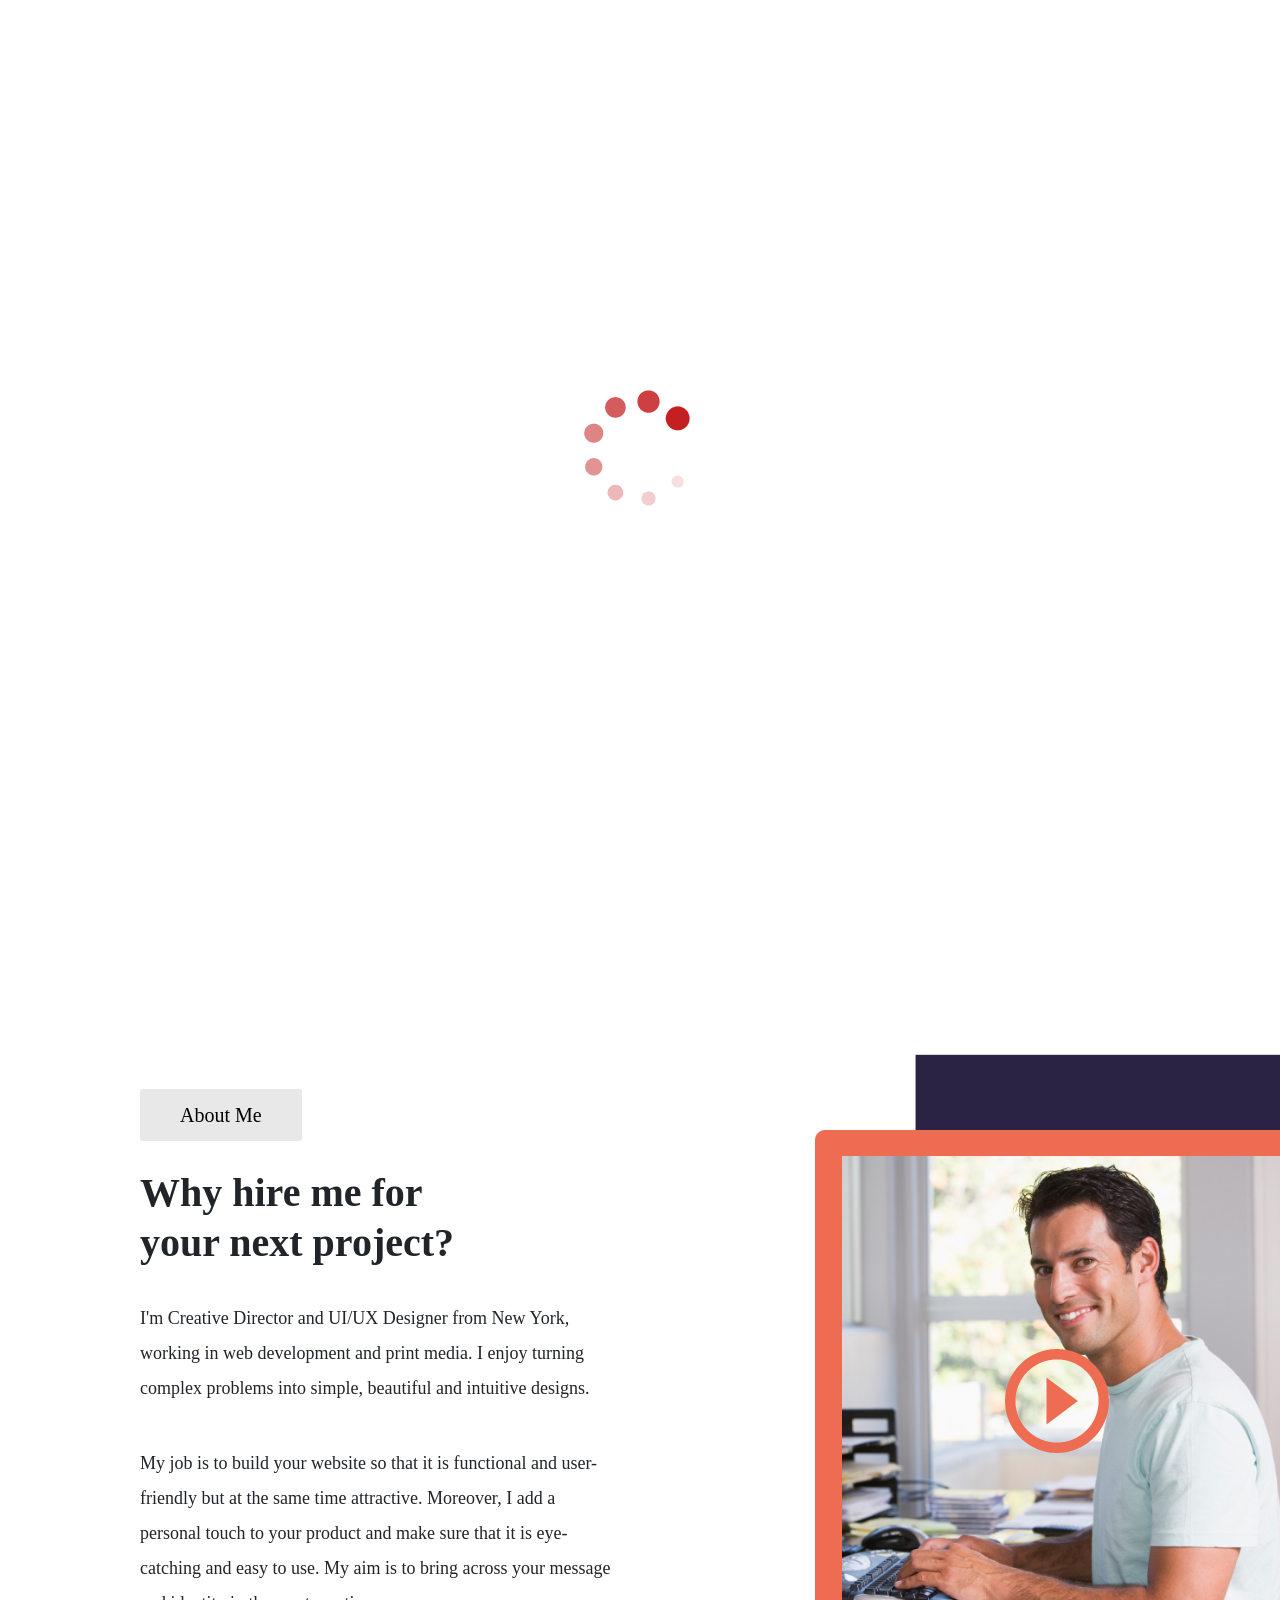
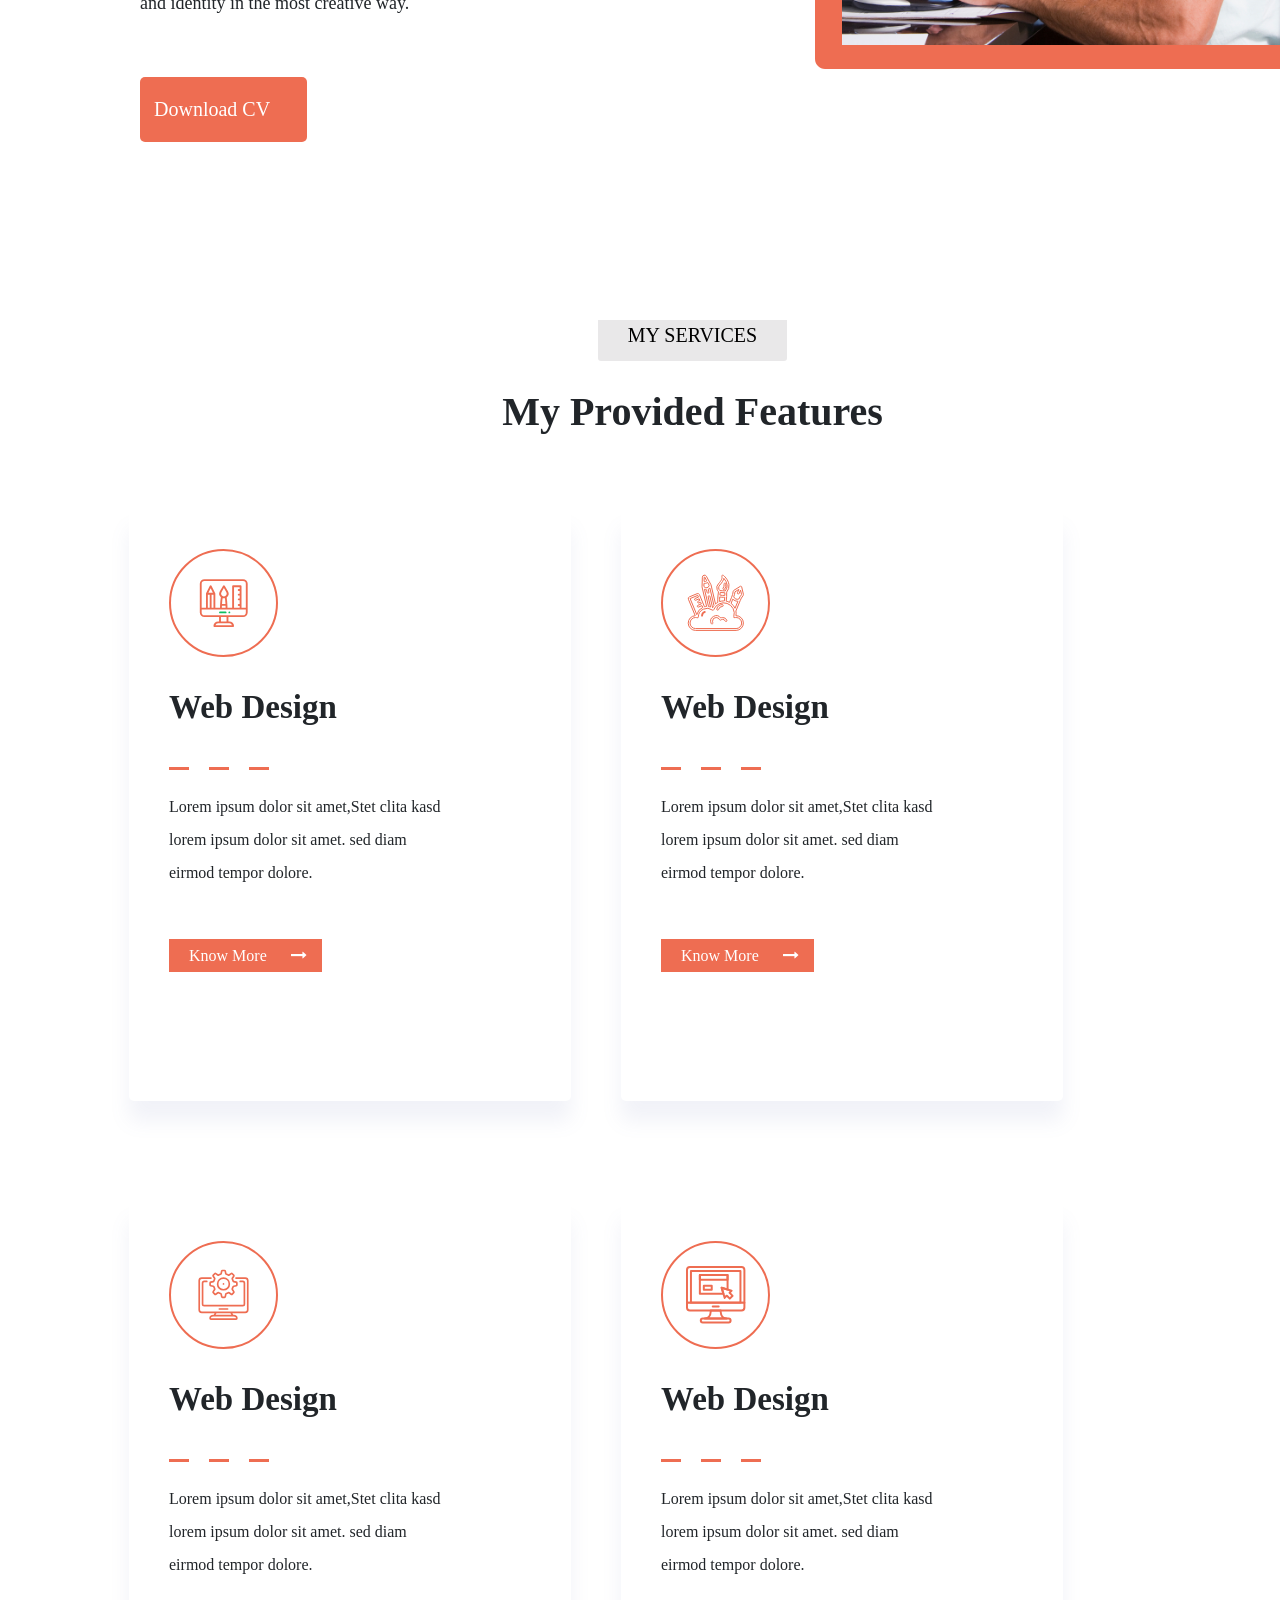
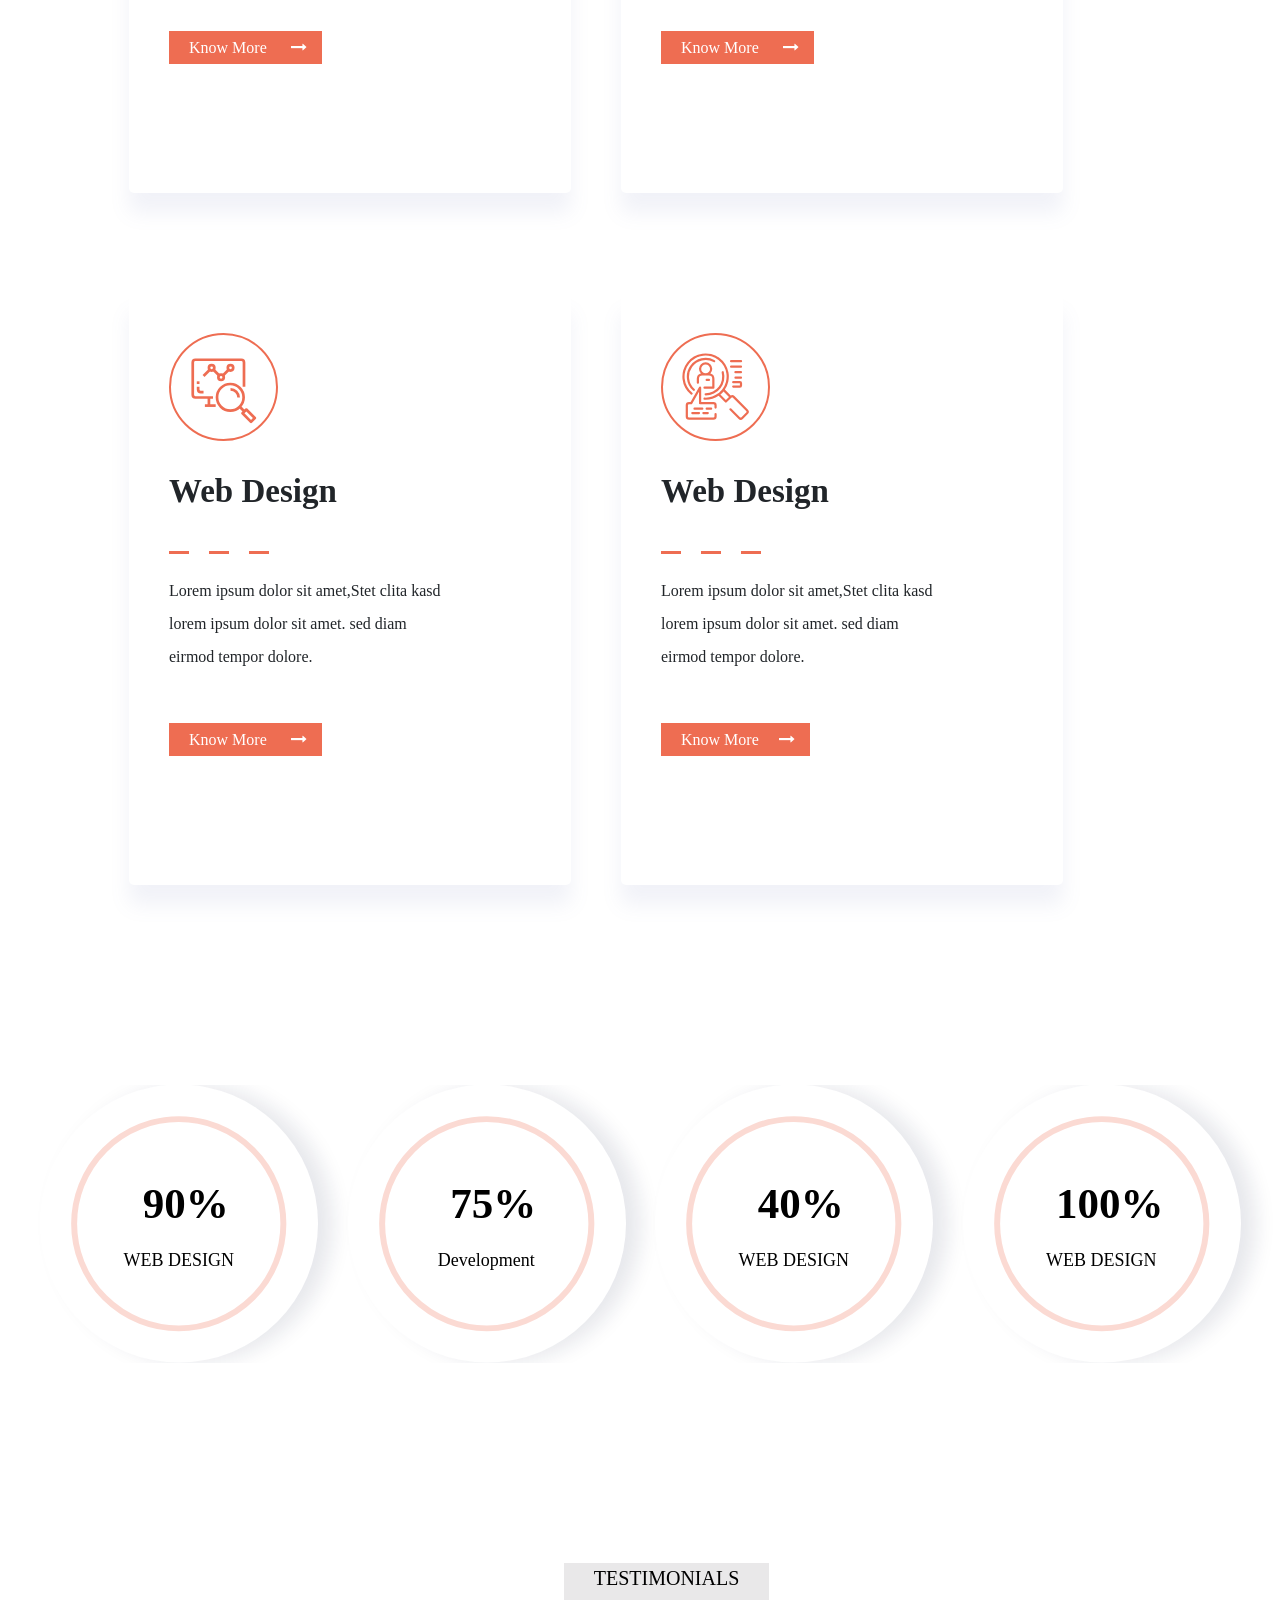
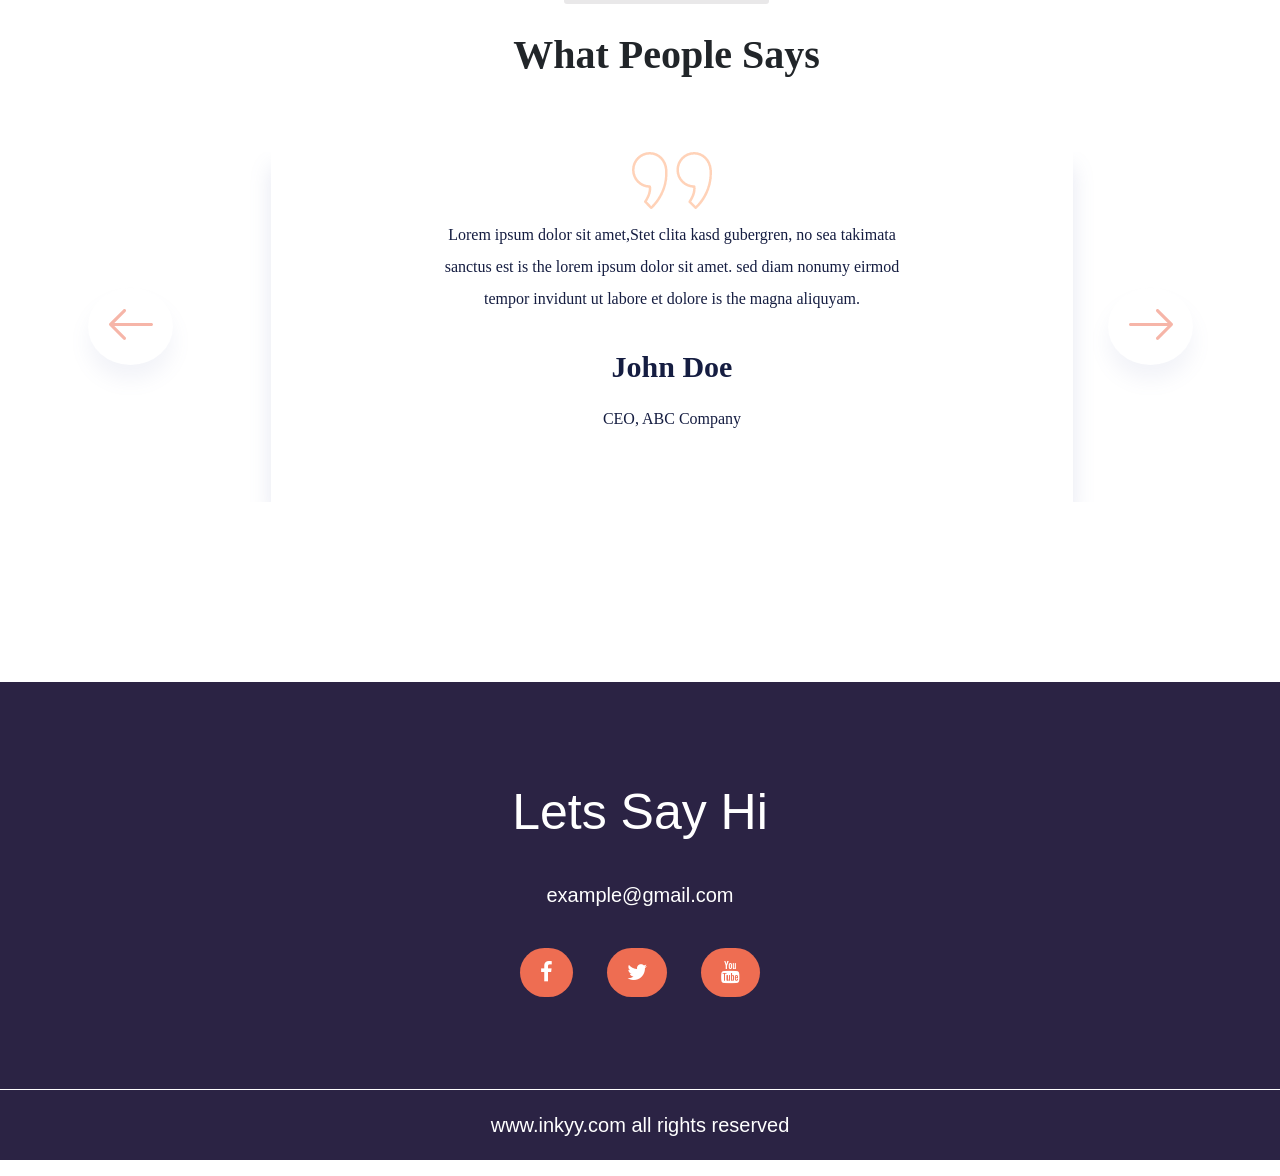
==== commit 465009b5: "uuuuuuuu" ====
--- a/index.html
+++ b/index.html
@@ -1,3 +1,5 @@
+
+
 <!DOCTYPE html>
 <html lang="en">
 <head>
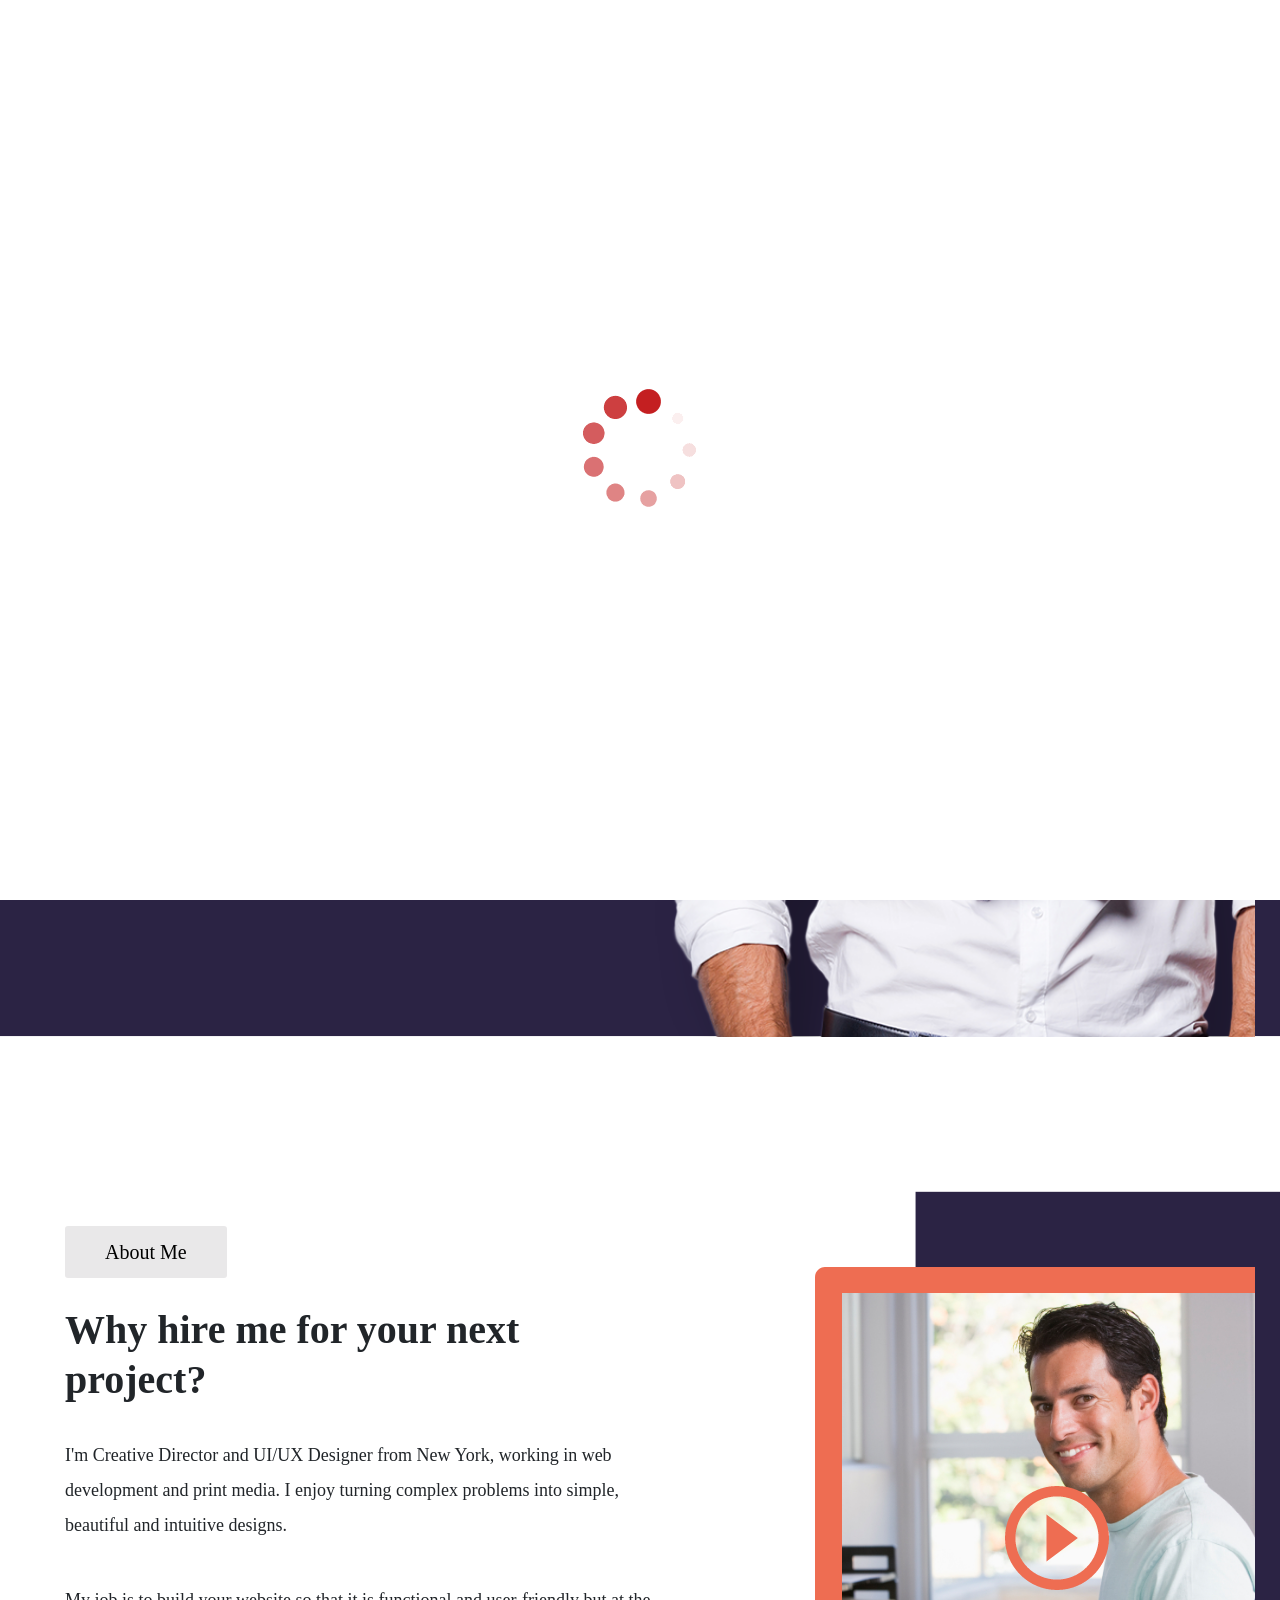
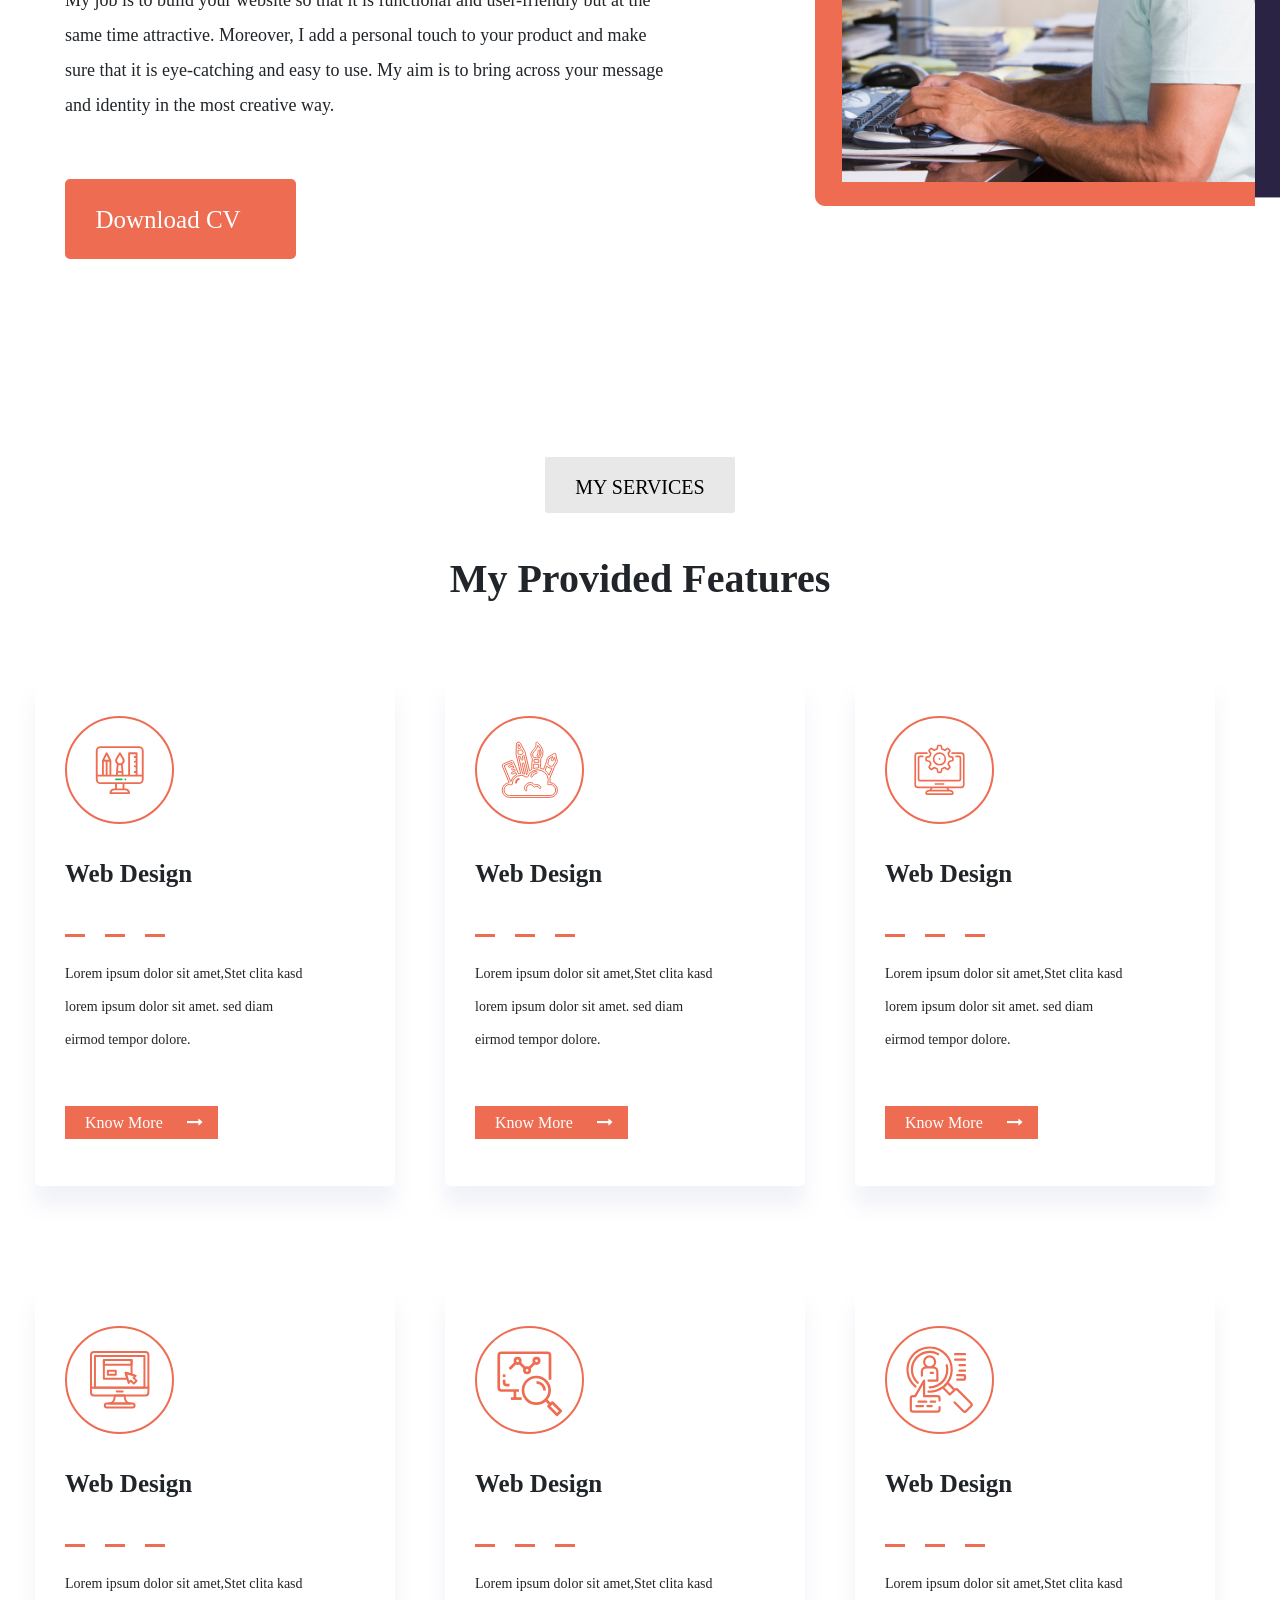
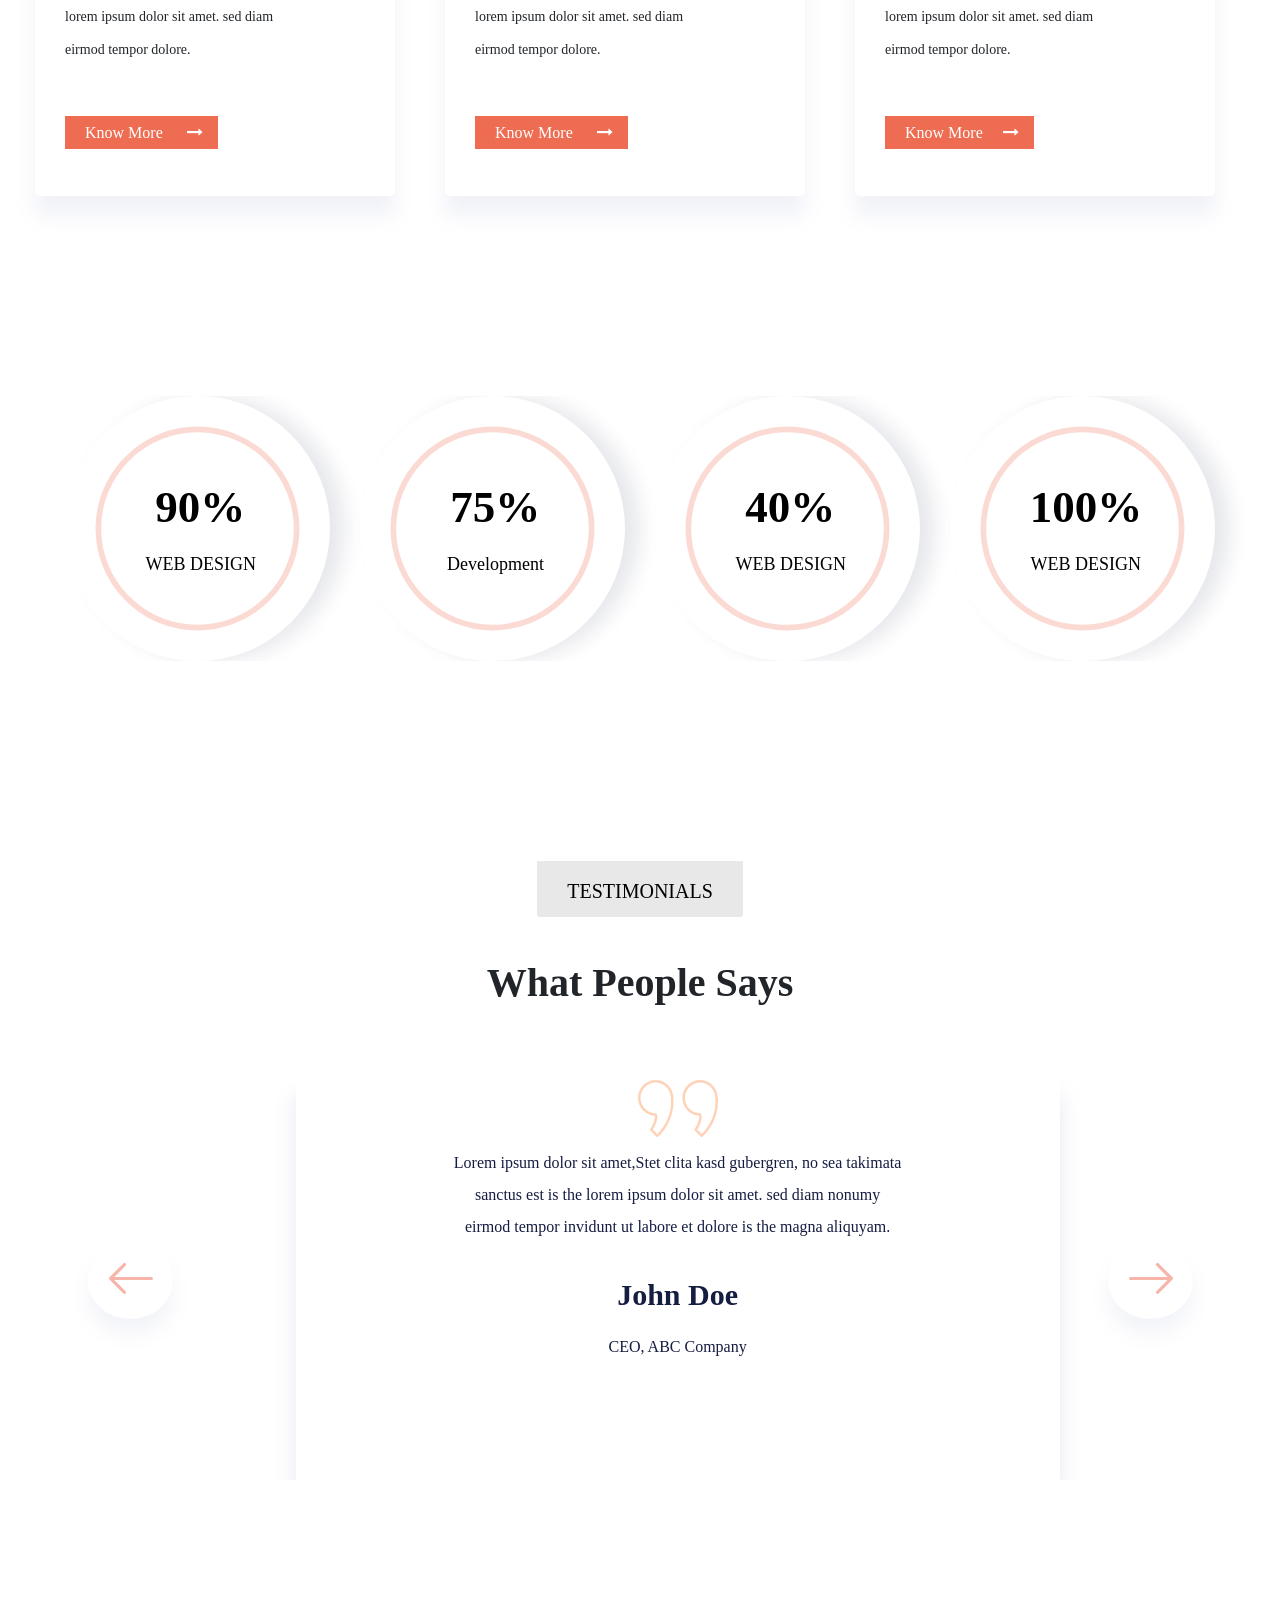
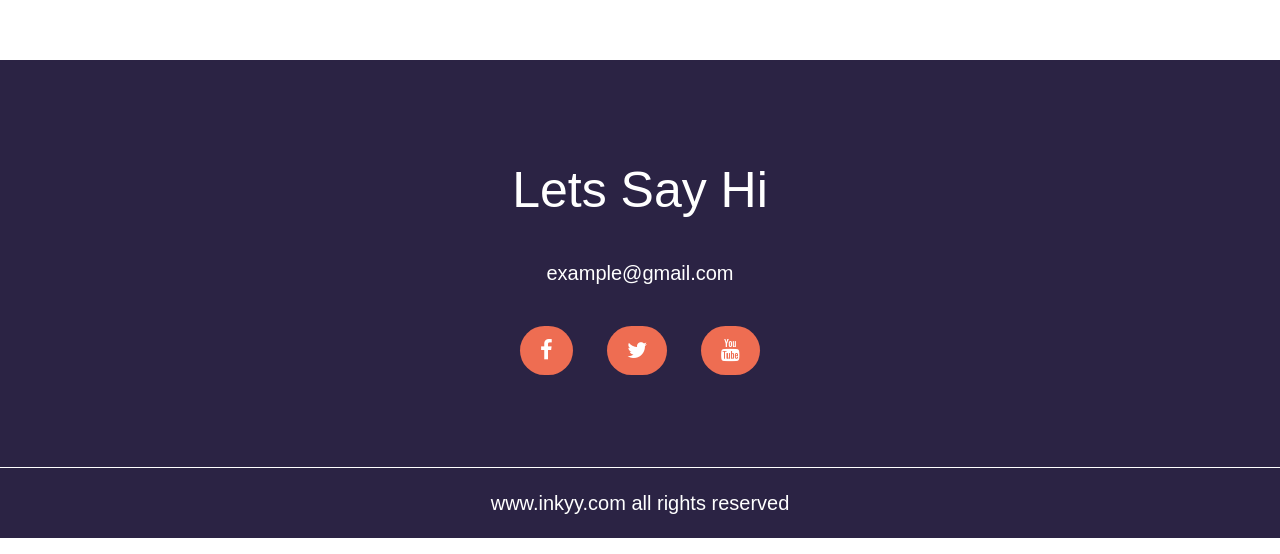
==== commit df84d5b4: "mmmmmmmmmmmmm" ====
--- a/index.html
+++ b/index.html
@@ -1,11 +1,10 @@
-
-
 <!DOCTYPE html>
 <html lang="en">
 <head>
 <meta charset="utf-8">
 <meta name="viewport" content="width=device-width, initial-scale=1.0">
-<link rel="shortcut icon"type="image/x-icon"href="img/download.jfif">
+<link rel="shortcut icon"type="image/x-icon" href="img/download.jfif">
+<link rel="shortcut icon"type="text/css" href="uikit.min.css">
 <link rel="stylesheet" href="https://stackpath.bootstrapcdn.com/font-awesome/4.7.0/css/font-awesome.min.css">
 <link rel="stylesheet"type="text/css" href="css/bootstrap.min.css">
 <link rel="stylesheet"type="text/css" href="css/responsive.css">
@@ -57,18 +56,9 @@
 <a href="" class="Hire">Hire me!</a>
 </nav>
 </div>
-<div class="row">
-<div class="col-lg-12 col-md-12 col-sm-12">
-<div class="header-socails">
-<a href="" class="socils-hover"><i class="fa fa-facebook"></i></a>
-<a href="" class="socils-hover"><i class="fa fa-twitter"></i></a>
-<a href="" class="socils-hover"><i class="fa fa-dribbble"></i></a>
-<a href="" class="socils-hover"><i class="fa fa-linkedin"></i></a>
-</div>
-</div>
-</div>
-
-<div class="row container  container1" style="margin-top:-440px;">
+
+
+<div class="row container  container1" style="">
 <div class="col-lg-6 col-md-12 col-sm-12 col-xm-12 header-content">
 
 
@@ -143,7 +133,7 @@
 
 <img src="img/Group about-site-image.png">
 
-<div class="play">
+<div class="play" uk-lightbox>
 <a href="https://www.youtube.com/watch?v=4-h-fkpjk1c" class="video"><img src="img/play-icon.png"></a>
 </div>
 </div>
@@ -155,7 +145,7 @@
 <!--service start-->
 
 <section class="service-section">
-<div class="container">
+<div class="container container-service">
 
 <div class="row service-title">
 <div class="col-lg-12 service-content">
@@ -394,7 +384,7 @@
 <!--service end-->
 <!--counter start-->
 <section class="counter-section">
-<div class="container">
+<div class="container container-counter">
 <div class="row counter">
 
 <div class="col-lg-3 col-md-6 col-sm-12 col-xm-12 counter-box">
@@ -451,7 +441,7 @@
 <!--counter end-->
 <!--slide start-->
 <section class="slide-section">
-<div class="container">
+<div class="container container-slide">
 <div class="row service-title">
 <div class="col-lg-12">
 <div class="service-btn">
@@ -550,8 +540,6 @@
 <script src="js/progressbars.js"></script>
 <script src="js/jquery.waypoints.min.js"></script>
 <script src="js/jquery.magnific-popup.min.js"></script> 
-<script src="js/uikit.min.js"></script> 
-<script src="js/uikit-icons.min.js"></script> 
 <script src="js/main.js"></script>
 
 <script>
--- a/css/responsive.css
+++ b/css/responsive.css
@@ -1,1085 +1,790 @@
 
-
-
-@media only screen and (max-width:1600px){
-	
-	
-	.site-image img {
-    margin-left: -10px;
-    margin-top: 30px;
-    width: 120%;
-    height: 100%;
-    z-index: 999999;
-}
-	
-	header .header-content {
-    margin-top:183px;
-    margin-left:100px;
-	 margin-right:-100px;
-}
-	.header-socails {
-    margin-top: 250px;
-    max-width: 57px;
-    z-index: 999999;
-}
-
-.menu-section .logo {
-    margin-left: 114px;
-}
-
+@media only screen and (max-width:1525px){
+	
+	div.container{
+
+	max-width:1230px;
+	margin:0 auto;
+	overflow:hidden;
+	padding:0 40px;
+	
+}
+	div.container-service{
+		
+		max-width:1230px;
+	margin:0 auto;
+	overflow:hidden;
+	padding:0px;
+	}
+	div.container-slide{
+		max-width:1730px;
+	margin:0 auto;
+	overflow:hidden;
+	padding:0px 40px;
+		
+	}
+	div.slider-box {
+  
  
-.header-content{
-    margin-top: 153px;
-}	
-
-.about-content {
-    margin-left: 100px;
-    margin-right: -100px;
-}
-	
-}
-@media only screen and (max-width:1536px){
-.service-section .row {
-    display: -ms-flexbox;
-    display: flex;
-    -ms-flex-wrap: wrap;
-    flex-wrap: wrap;
-    margin-right: -154px;
-    margin-left: 185px;
-}
-
-.col-lg-12.service-content {
-    margin-left: -169px;
-}
-}
-@media only screen and (max-width:1466px){
-	
-	.service-section .row {
-    display: -ms-flexbox;
-    display: flex;
-    -ms-flex-wrap: wrap;
-    flex-wrap: wrap;
-    margin-right: -55px;
-    margin-left: -15px;
-}
-
-
-}
-
-
-@media only screen and (max-width:1454px){
-	
-	.service-section .row {
-    display: -ms-flexbox;
-    display: flex;
-    -ms-flex-wrap: wrap;
-    flex-wrap: wrap;
-    margin-right: -58px;
-    margin-left: -72px;
-}
-
-.service-box {
-    border-radius: 5px;
-    max-width: 420px;
-    min-height: 554px;
-    background-color: white;
-    padding: 10px 40px 40px 10px;
-    box-shadow: 0 20px 20px rgb(118,130,183,0.10);
-    margin-bottom: 100px;
-}
-}
-
-
-@media only screen and (max-width:1454px){
-
-.service-section .row {
-    display: -ms-flexbox;
-    display: flex;
-    -ms-flex-wrap: wrap;
-    flex-wrap: wrap;
-    margin-right: -208px;
-    margin-left: 177px;
-}
-
-.col-lg-12.service-content {
-    margin-left: -175px;
-}
-}
-
-@media only screen and (max-width:1454px){
-.col-lg-12.service-content {
-    margin-left: -120px;
-}
-
-.row.service-title {
-    margin-left: 38px;
-}
-
-.slide-section .slider-box {
+    max-width: 1010px;
+    height: 300px;
+   
+    left: 16%;
+   
+}
+	#header-section .menu {
+  
+    margin-left: 23px;
+   
+}
+.counter-section  h5 {
+   
+
+    transform: translate(-47%,-90%);
+    font-size: 48px;
+   
+}
+.counter-section  h4{
+		 
+		 top:50%;
+		 font-size: 22px;
+		 left:50%;
+		 transform: translate(-47%,118%);
+		
+		}
+}
+
+@media only screen and (max-width:1445px){
+	div.slider-box {
     position: Absolate;
     text-align: center;
-    max-width: 802px;
-    height: 360px;
-    background-color: white;
-    left: 22%;
-    box-shadow: 0 15px 20px rgba(118,130,183,0.18);
-}
-
-.service-section .row {
-    display: -ms-flexbox;
-    display: flex;
-    -ms-flex-wrap: wrap;
-    flex-wrap: wrap;
-    margin-right: -208px;
-    margin-left: 177px;
-}
-}
-
-
-@media only screen and (max-width:1443px){
-	
-	.service-section .row {
-    display: -ms-flexbox;
-    display: flex;
-    -ms-flex-wrap: wrap;
-    flex-wrap: wrap;
-    margin-right: -50px;
-    margin-left: -60px;
-}
-
-.slide-section .slider-box {
-    position: Absolate;
-    text-align: center;
-    max-width: 802px;
+    max-width: 960px;
     height: 300px;
     background-color: white;
-    left: 21%;
-    box-shadow: 0 15px 20px rgba(118,130,183,0.18);
-}
-
-}
-@media only screen and (max-width:1343px){
-	header .menu-section .Hire {
-    background: #EE6D52;
-    color: #FFFFFF;
-    font-family: Montserrat;
+    left: 15%;
+    box-shadow: 0 15px 20px rgb(118 130 183 / 18%);
+}
+	
+	div.container-service{
+		
+		max-width:1530px;
+	margin:0 auto;
+	overflow:hidden;
+	padding:0px;
+	}
+	div.service-box {
+   
+    max-width: 419px;
+    height: 587px;
+
+    padding: 40px 60px 40px 40px;
+  
+    margin-bottom: 100px;
+}
+}
+@media only screen and (max-width:1400px){
+	
+div.service-box {
+    max-width: 412px;
+    height: 587px;
+    padding: 40px 60px 40px 40px;
+    margin-bottom: 100px;
+}
+.counter-section h5 {
+   
+
+    transform: translate(-47%,-90%);
+    font-size: 45px;
+   
+}
+.counter-section h4{
+		 
+		 top:50%;
+		 font-size: 18px;
+		 left:50%;
+		 transform: translate(-47%,118%);
+		
+		}
+}
+@media only screen and (max-width:1380px){
+div.service-box {
+    max-width: 360px;
+    height: 510px;
+    padding: 40px 0px 40px 30px;
+    margin-bottom: 100px;
+	display:block;
+}
+div.icon-box h2 {
+
+    font-size: 25px;
+   
+}
+
+div.icon-box p {
+  
+    font-size: 14px;
+    
+}
+.about-content {
+    margin-right: -150px;
+}
+
+div.slider-box {
+  
+    max-width: 764px;
+    height: 400px;
+    left: 22%;
+
+}
+
+}
+
+@media only screen and (max-width:1260px){
+	div.about-image img {
+    margin-left: -68px;
+    margin-top: 30px;
+    z-index: 0;
+}
+div.play img {
+    position: absolute;
+    margin-top: -320px;
+    margin-left: 135px;
+    z-index: 1;
+}
+
+       
+#header-section .menu {
+  
+    margin-left: 23px;
+   
+}
+#header-section .Hire {
     font-size: 20px;
-    text-decoration: none;
-    width: 145px;
+    width: 152px;
     height: 58px;
-    text-align: center;
-    border-radius: 5px;
-    padding-top: 12px;
-    margin-top: 19px;
-}
-
-.service-section .row {
-    display: -ms-flexbox;
-    display: flex;
-    -ms-flex-wrap: wrap;
-    flex-wrap: wrap;
-    margin-right: -306px;
-    margin-left: 39px;
-}
-header .menu li a {
-    text-transform: capitalize;
-    text-decoration: none;
-    color: #151D41;
-    padding-left: 40px;
-    font-family: Montserrat;
+    padding-top: 13px;
+  
+}
+div.col-lg-6.col-md-6.col-sm-12.col-xm-12.site-image img {
+    width: 647px;
+    height: 823px;
+  
+    margin-top: 40px;
+}
+div.header-content {
+    margin-top: 138px;
+}
+div.title-content {
+    margin-right: -200px;
+}
+div.slider-box {
+  
+    max-width: 764px;
+    height: 400px;
+    left: 19%;
+
+}
+}
+@media only screen and (max-width:1200px){
+div.slider-box {
+  
+    max-width: 704px;
+    height: 400px;
+    left: 17%;
+
+}	
+
+.about-content {
+    margin-right: -50px;
+}
+}
+
+@media only screen and (max-width:1115px){
+	#header-section  .menu li a {
+    
+    padding-left: 50px;
+    
     font-size: 16px;
-}
-	.menu-section .menu {
-    display: flex;
-    margin-left: 26px;
-    margin-top: 30px;
-}
-
-header .header-content {
-    margin-top: 91px;
-    
-}
-header .hedder-1button{
-background: #EE6D52;
-    color: #FFFFFF;
-    width: 231px;
-    height: 67px;
-    text-align: center;
-    border-radius: 5px;
-    padding: 23px 83px 14px 83px;
-margin-left: 16px;}
-
-header .hedder-2button {
-    background: #ffffff;
-    color: #FFFFFF;
-    width: 231px;
-    height: 67px;
-    text-align: center;
-    border-radius: 5px;
-    padding: 23px 83px 14px 83px;
+    
+}
+	
+	#header-section .Hire {
+    font-size: 20px;
+    width: 142px;
+    height: 51px;
+    padding-top: 10px;
+}
+div.slider-box {
+    max-width: 660px;
+    height: 367px;
+    left: 19%;
+}
+
+
+}
+
+
+
+@media only screen and (max-width:1047px){
+	
+	#header-section .menu li a {
+    padding-left: 30px;
+    font-size: 16px;
+}
+div.slider-box {
+    max-width: 654px;
+    height: 367px;
+    left: 17%;
+}
+}
+
+@media only screen and (max-width:991px){
+div.col-lg-6.col-md-6.col-sm-12.col-xm-12.site-image img {
+    width: 647px;
+    height: 823px;
+    margin-top: 40px;
+    display: none;
+}
+
+div.title-content {
+    margin-right: 149px;
+}
+header#header-section{
+  
+    
+    width: 100%;
+    min-height: 149vh;
+}
+div.about-content {
+    margin-right: 102px;
+}
+div.downlode .Download-CV{
+	font-size:20px;
+	padding: 5px 50px 30px 20px;
+}
+div.about-image img {
+    margin-left: 0px;
+    margin-top: 60px;
+    z-index: 0;
+}
+div.downlode,
+div.hedder-2button,
+div.hedder-1button {
+  
+    width: 164px;
+    height: 69px;
+    font-size:20px;
+    padding: 23px 91px 30px 91px;
     margin-left: 16px;
 }
-
-
-
-.service-box {
-   
-    max-width: 511px;
-    min-height: 592px;
-    
-}
-
-.counter-section h5{
-
-    position: absolute;
-    top: 50%;
-    left: 50%;
-    transform: translate(-42%,-90%);
-    font-size: 43px;
-    color: black;
-    font-family: lora;
-    font-weight: bold;
-}
-
-    
-}
-
-.counter-section h4{
-    font-family: Montserrat;
-    color: black;
-    position: absolute;
-    top: 50%;
-    font-size: 20px;
-    left: 50%;
-    transform: translate(-50%,120%);
-    margin-bottom: 5px;
-    font-weight: 400;
-}
-
-.slide-section .slider-box {
-   
-    max-width: 802px;
-    height: 350px;
-    background-color: white;
-    left: 20%;
-    box-shadow: 0 15px 20px rgba(118,130,183,0.18);
-}
-
-
-}
-
-@media only screen and (max-width:1239px){
-    .header-content .title-content h1 {
-    font-weight: bold;
-    font-size: 48px;
-    font-family: lora;
-    color: #151D41;
-}
-	.menu-section .menu {
-    display: flex;
-    margin-left: -43px;
-    margin-top: 30px;
-}
-
-.menu-section ul li a{
-    text-transform: capitalize;
-    text-decoration: none;
-    color: #151D41;
-    padding-left: 10px;
-    font-family: Montserrat;
-    font-size: 16px;
-}
-
-.service-section .row {
-    display: -ms-flexbox;
-    display: flex;
-    -ms-flex-wrap: wrap;
-    flex-wrap: wrap;
-    margin-right: -300px;
-    margin-left: 85px;
-}
-
-
-}
-
-
-
-
-.about-section .downlode {
-    background: #EE6D52;
-    color: #FFFFFF;
-    width: 167px;
-    height: 65px;
-    text-align: center;
-    border-radius: 5px;
-    padding: 25px 52px 30px 83px;
-}
-
-.about-section .downlode a{
-    
-   
-    font-size: 20px;
-}
-
-
-
-
-}
-
-
-@media only screen and (max-width:1175px){
-header .menu-section .Hire {
-   
-    font-size: 18px;
-    width: 149px;
-    height: 54px;
-    padding-top: 13px;
-    margin-top: 19px;
-}
-.menu-section .menu .font{
-  
-    font-size: 15px;
-}
-
-.about-section .about-content {
-    margin-left: 98px;
-    margin-right: -227px;
-}
-header .menu li a {
-    text-transform: capitalize;
-    text-decoration: none;
-    color: #151D41;
-    padding-left: 39px;
-    font-family: Montserrat;
-    font-size: 16px;
-}
-
-.about-section .downlode {
-    background: #EE6D52;
-    color: #FFFFFF;
-    width: 167px;
-    height: 65px;
-    text-align: center;
-    border-radius: 5px;
-    padding: 25px 52px 30px 83px;
-}
-
-.about-section .downlode a{
-    
-   
-    font-size: 20px;
-}
-
-.service-section .row {
-    display: -ms-flexbox;
-    display: flex;
-    -ms-flex-wrap: wrap;
-    flex-wrap: wrap;
-    margin-right: -356px;
-    margin-left: 52px;
-}
-
-.counter-section h5{
-
-    position: absolute;
-    top: 50%;
-    left: 50%;
-    transform: translate(-42%,-90%);
-    font-size: 40px;
-    color: black;
-    font-family: lora;
-    font-weight: bold;
-}
-
-    
-}
-
-.counter-section h4{
-    font-family: Montserrat;
-    color: black;
-    position: absolute;
+div.container-service {
+    max-width: 1572px;
+    margin: 0 auto;
+    overflow: hidden;
+    padding: 80px;
+}
+.counter-section h5 {
+    transform: translate(-98%,-113%);
+    font-size: 45px;
+}
+.counter-section h4 {
     top: 50%;
     font-size: 18px;
     left: 50%;
-    transform: translate(-50%,120%);
-    margin-bottom: 5px;
+    transform: translate(-93%,46%);
+}
+.counter-section svg.radial-progress {
+  height: auto;
+  max-width: 275px;
+  padding: 0.8em;
+  transform: rotate(-90deg);
+  width: 100%;
+  margin-bottom: 30px;
+}
+div.container-counter{
+	
+	  max-width: 1572px;
+    margin: 0 auto;
+    overflow: hidden;
+    padding: 100px;
+}
+div.slider-box {
+    max-width: 577px;
+    height: 367px;
+    left: 19%;
+}
+}
+
+@media only screen and (max-width:949px){
+	
+	
+	div.container-service {
+    max-width: 1572px;
+    margin: 0 auto;
+    overflow: hidden;
+    padding: 50px;
+}
+}
+
+@media only screen and (max-width:918px){
+	#header-section .Hire{
+		display:none;
+	}
+	#header-section .menu li a {
+    padding-left: 30px;
+    font-size: 17px;
+}
+
+.counter-section h5 {
+    transform: translate(-77%,-113%);
+    font-size: 45px;
+}
+.counter-section h4 {
+    top: 50%;
+    font-size: 18px;
+    left: 50%;
+    transform: translate(-75%,46%);
+}
+div.slider-box {
+    max-width: 557px;
+    height: 450px;
+    left: 18%;
+}
+}
+
+@media only screen and (max-width:889px){
+	div.container-service {
+    max-width: 1572px;
+    margin: 0 auto;
+    overflow: hidden;
+    padding: 20px;
+}
+.counter-section h4 {
+    top: 50%;
+    font-size: 18px;
+    left: 50%;
+    transform: translate(-69%,46%);
+}
+div.slider-box {
+    max-width: 557px;
+    height: 450px;
+    left: 16%;
+}
+
+	
+}
+@media only screen and (max-width:829px){
+	div.container-service {
+    max-width: 1572px;
+    margin: 0 auto;
+    overflow: hidden;
+    padding: 0px;
+}
+
+
+	
+}
+
+@media only screen and (max-width:789px){
+div.service-box {
+    max-width: 460px;
+    height: 560px;
+    padding: 40px 30px 40px 20px;
+    margin-bottom: 100px;
+    display: block;
+}
+#header-section .menu li a {
+    padding-left: 26px;
+    font-size: 17px;
+}
+
+
+}
+
+@media only screen and (max-width:767px){
+	div.mobile-menu span{
+		
+		display:block;
+	}
+	#header-section .menu li a {
+    display:none;
+}
+div.logo {
+    margin-left: 14px;
+    margin-top: 40px;
+}
+div.title-content {
+    margin-right: -57px;
+}
+div.about-content {
+    margin-right: 0px;
+}
+div.service-box {
+    max-width: 409px;
+    height: 560px;
+    padding: 40px 30px 40px 50px;
+    margin-bottom: 100px;
+    display: block;
+}
+div.container-service {
+    max-width: 1572px;
+    margin: 0 auto;
+    overflow: hidden;
+    padding: 142px;
+}
+div.container-counter {
+    max-width: 1572px;
+    margin: 0 auto;
+    overflow: hidden;
+    padding: 0px 212px;
+}
+div.slider-box h2{
+	
+
+	
+font-size: 25px;
+line-height: 0px;
+	
+
+}
+
+div.slider-box p {
+    padding-top: 19px;
+    font-size: 14px;
+    font-family: Montserrat;
+    padding: 10px 76px 10px 54px;
+    line-height: 22px;
     font-weight: 400;
 }
-
-}
-
-@media only screen and (max-width:1069px){
-	
-	header .menu li a {
-    text-transform: capitalize;
-    text-decoration: none;
+div.slider-box span{
+	
+	color:#151D41;
+	font-size:12px;
+	font-family:Montserrat;
+	    padding: 10px 50px 10px 50px;
+		line-height:22px;
+		font-weight:400;
+}	
+div.slider-box {
+    max-width: 400px;
+    height: 386px;
+    left: 22%;
+}
+.slide-section span.carousel-control-prev-icon img {
+    width: 30px;
+}
+.slide-section span.carousel-control-next-icon img {
+    width: 30px;
+}
+
+.slide-section .carousel-control-next-icon{
+    width: 66px;
+    height: 66px;
+    padding: 21px;
+    
+}
+.slide-section  .carousel-control-prev-icon{
+  
+    width: 66px;
+    height: 66px;
+    padding: 19px;
+   
+}
+
+
+}
+@media only screen and (max-width:700px){
+	div.container-service {
+    max-width: 1572px;
+    margin: 0 auto;
+    overflow: hidden;
+    padding: 115px;
+}
+.counter-section h5 {
+    transform: translate(-38%,-113%);
+    font-size: 45px;
+}
+.counter-section h4 {
+    top: 50%;
+    font-size: 18px;
+    left: 50%;
+    transform: translate(-50%,46%);
+}
+div.slider-box {
+    max-width: 360px;
+    height: 352px;
+    left: 20%;
+}
+@media only screen and (max-width:600px){
+	
+	
+	#header-section .title-content h1 {
+    font-weight: bold;
+    font-size: 45px;
+    font-family: lora;
     color: #151D41;
-    padding-left: 31px;
+}
+#header-section .title-content span {
+    font-weight: Regular;
+    font-size: 14px;
+    font-family: Montserrat;
+    color: #151D41;
+}
+#header-section .title-content p {
+    font-weight: Regular;
+    font-size: 15px;
+    font-family: Montserrat;
+    color: #151D41;
+    padding-right: 120px;
+    line-height: 35px;
+    margin-top: 33px;
+    padding-bottom: 50px;
+}
+div.title-content {
+    margin-right: -124px;
+}
+div.about-content h2 {
+    line-height: 50px;
+    font-family: lora;
+    font-size: 35px;
+    font-weight: bold;
+    padding-bottom: 25px;
+    padding-right: 220px;
+}
+div.about-content p {
     font-family: Montserrat;
     font-size: 15px;
-}
-
-header .menu{
-margin-left:-50px;	
-	
-}
-
-.menu-section .menu {
-    display: flex;
-    margin-left: -26px;
-    margin-top: 30px;
-}
-
-header .title-content h1 {
+    font-weight: Regular;
+    line-height: 35px;
+    padding-right: 110px;
+}
+div.about-content {
+    margin-right: -120px;
+}
+div.service-title h2 {
+    padding-top: 38px;
+    padding-bottom: 65px;
+    font-family: lora;
+    font-size: 35px;
     font-weight: bold;
-    font-size: 48px;
+}
+div.container-service {
+    max-width: 1572px;
+    margin: 0 auto;
+    overflow: hidden;
+    padding: 64px;
+}
+.counter-section{
+	display:none;
+}
+div.container-slide {
+    max-width: 1767px;
+    margin: 0 auto;
+    overflow: hidden;
+    padding: 0px;
+}
+.col-lg-12.slider-box img {
+    width: 50px;
+}
+div.slider-box p {
+    padding-top: 19px;
+    font-size: 12px;
+    font-family: Montserrat;
+    padding: 10px 0px 10px 0px;
+    line-height: 22px;
+    font-weight: 400;
+}
+div.slider-box {
+    max-width: 360px;
+    height: 249px;
+    left: 22%;
+}
+}
+@media only screen and (max-width:500px){
+div.about-image img {
+    margin-left: 14px;
+    margin-top: 60px;
+    z-index: 0;
+    width: 409px;
+}
+div.container-service {
+    max-width: 1572px;
+    margin: 0 auto;
+    overflow: hidden;
+    padding: 11px;
+}
+div.slider-box {
+    max-width: 275px;
+    height: 265px;
+    left: 23%;
+}
+
+}
+@media only screen and (max-width:475px){
+	
+	div.downlode, div.hedder-2button, div.hedder-1button {
+    width: 164px;
+    height: 69px;
+    font-size: 20px;
+    padding: 23px 91px 30px 91px;
+    margin-left: 16px;
+    margin-bottom: 20px;
+}
+#header-section .title-content p {
+    font-weight: Regular;
+    font-size: 15px;
+    font-family: Montserrat;
+    color: #151D41;
+    padding-right: 81px;
+    line-height: 35px;
+    margin-top: 33px;
+    padding-bottom: 50px;
+}
+div.service-box {
+    max-width: 382px;
+    height: 560px;
+    padding: 40px 30px 40px 50px;
+    margin-bottom: 100px;
+    display: block;
+}
+
+}
+
+
+
+
+@media only screen and (max-width:400px){
+
+div.header-content {
+    margin-top: 138px;
+    text-align: center;
+}
+#header-section .title-content h1 {
+    font-weight: bold;
+    font-size: 35px;
     font-family: lora;
     color: #151D41;
-}
-
-header {
-    position: relative;
-    background-image: url(../img/Group 1851.png);
-    background-size: cover;
-    width: 100%;
-    background-repeat: no-repeat;
-    background-position: center center;
-    min-height: 100vh;
-}
-header .header-content {
-    margin-top: 91px;
-    padding-bottom: 256px;
-}
-
-.slide-section .slider-box {
-    max-width: 717px;
-    height: 376px;
-    background-color: white;
-    left: 15%;
-    box-shadow: 0 15px 20px rgba(118,130,183,0.18);
-}
-.slide-section .img {
-    vertical-align: middle;
-    border-style: none;
-    width: 21px;
-    margin-top: -19px;
-}
-	.slide-section .carousel-control-next-icon {
-    
-    margin-left: 80px;
-}
-.slide-section .carousel-control-prev-icon {
-    
-    margin-left: -80px;
-}
-.slide-section .carousel-control-next-icon, .slide-section .carousel-control-prev-icon {
-    width: 53px;
-    height: 50px;
-    padding: 21px;
-   
-}
-}
-
-
-@media only screen and (max-width:991px){
-	
-	
-	.menu-section .menu,
-	.menu-section .Hire,
-	.site-image{
-		display:none;
-	}
-	
-	.menu-section .logo {
-    margin-left: 75px;
+    margin-left: -123px;
+}
+ div.hedder-2button, div.hedder-1button {
+    
+    padding: 23px 91px 30px 91px;
+    margin-left: 68px;
+    margin-bottom: 104px;
+    margin-top: -88px;
+}
+div.service-title h2 {
+    font-size: 30px;
+}
+div.service-box {
+    max-width: 328px;
+    height: 600px;
+   
+}
+div.container-service {
+  
+   
+    padding: 4px;
+}
+#header-section .title-content span {
+    
+    font-size: 12px;
+    margin-left: -100px;
+}
+div.title-content h2 {
+   
+    font-size: 20px;
+    width: 187px;
+    height: 52px;
+    text-align: center;
+    padding-top: 12px;
+    margin-left: 50px;
+}
+
+
+
+
+#header-section .title-content p {
+    font-weight: Regular;
+    font-size: 15px;
+    font-family: Montserrat;
+    color: #151D41;
+    padding-right: 81px;
+    line-height: 35px;
     margin-top: 33px;
-}
-
-	header .header-content {
-    margin-bottom: 200px;
-    margin-top: 140px;
-    margin-left: 54px;
-}
-
-.about-content {
-    margin-left: 70px;
-    margin-right: 16px;
-}
-	.col-lg-6.col-md-12.col-sm-12.col-xm-12.about-image {
-    margin-top: 50px;
-    margin-left: -100px;
-	padding-bottom:50px;
-}
-
-
-
-
- header .mobile-menu span {
-    display:block;
-   
-}
-
-
- 
- 
- header.row {
-    display: -ms-flexbox;
-    display: flex;
-    -ms-flex-wrap: wrap;
-    flex-wrap: wrap;
-    margin-right: -36px;
-    margin-left: 64px;
-}
-
-.service-section .row {
-    display: -ms-flexbox;
-    display: flex;
-    -ms-flex-wrap: wrap;
-    flex-wrap: wrap;
-    margin-right: -306px;
-    margin-left: -62px;
-}
-.service-box {
-    border-radius: 5px;
-    max-width: 383px;
-    min-height: auto;
-    background-color: white;
-    padding: 40px 60px 40px 40px;
-    box-shadow: 0 20px 20px rgb(118,130,183,0.10);
-    margin-bottom: 100px;
-}
-
-.counter-section h5 {
-    
-    transform: translate(-80%,-90%);
-    font-size: 50px;
-    
-}
-.counter-section h4 {
-   
-    top: 50%;
+    padding-bottom: 80px;
+    margin-left: -50px;
+}
+
+
+div.slider-box {
+    max-width: 245px;
+    height: 265px;
+    left: 23%;
+}}
+@media only screen and (max-width:360px){
+	
+	
+	div.logo {
+    margin-left: -5px;
+    margin-top: 1px;
+}
+div.mobile-menu span {
+   
+    font-size: 30px;
+   
+    margin-top: 7px;
+    margin-right: -3px;
+   
+}
+div.title-content h2 {
     font-size: 20px;
-    left: 50%;
-    transform: translate(-78%,120%);
-    margin-bottom: 5px;
-    font-weight: 400;
-}
-
-.counter-box{
-	margin-bottom:41px;
-}
-
-.slide-section .slider-box {
-    max-width: 615px;
-    min-height: 161px;
-    height: 416px;
-    or: white;
-    left: 17%;
-    box-shadow: 0 15px 20px rgba(118,130,183,0.18);
-}
-.slide-section .img {
-    vertical-align: middle;
-    border-style: none;
-    width: 21px;
-    margin-top: -19px;
-}
-.slide-section .carousel-control-next-icon {
-    
-    margin-left: 80px;
-}
-.slide-section .carousel-control-prev-icon {
-    
-    margin-left: -80px;
-}
-.slide-section .carousel-control-next-icon, 
-.slide-section .carousel-control-prev-icon {
-    width: 70px;
-    height: 60px;
-    padding: 21px;
-   
-}
-}
-
-
-
-@media only screen and (max-width:768px){
-	.service-section .service-box {
-    border-radius: 5px;
-    max-width: 552px;
-    height: 517px;
-    background-color: white;
-    padding: 40px 60px 40px 40px;
-    box-shadow: 0 20px 20px rgb(118,130,183,0.10);
-    margin-bottom: 100px;
-}
-.service-section {
-	margin-left:100px;
-	margin-right:-100px;
-}	
-.row.service-title {
-    margin-left: -150px;
-}
-.counter-section h5 {
-    
-    transform: translate(-50%,-90%);
-    font-size: 50px;
-    
-}
-.counter-section h4 {
-   
-    top: 50%;
-    font-size: 20px;
-    left: 50%;
-    transform: translate(-58%,120%);
-    margin-bottom: 5px;
-    font-weight: 400;
-}
-
-.slide-section img {
-    vertical-align: middle;
-    border-style: none;
-    width: 50px;
-    height: 50p;
-}
-.slide-section .slider-box p {
-   
-    padding: 10px 10px 10px 10px;
-    font-size: 13px;
-   
-}
-
-.slide-section .slider-box h2 {
-    
-    font-size: 20px; 
-}
-.slide-section .slider-box span {
-    color: #151D41;
-    font-size: 11px;
-    font-family: Montserrat;
-    padding: 10px 50px 10px 50px;
-    line-height: 35px;
-    font-weight: 400;
-}
-.slide-section .slider-box {
-    max-width: 461px;
-   
-    height: 328px;
-    or: white;
-    left: 18%;
-    box-shadow: 0 15px 20px rgba(118,130,183,0.18);
-}
-.row.service-title {
-    margin-left: -22px;
-}
-.col-lg-12.service-content {
-    margin-left: -228px;
-}
-.slide-section .img {
-    vertical-align: middle;
-    border-style: none;
-    width: 21px;
-    margin-top: -19px;
-}
-.slide-section .carousel-control-next-icon {
-    
-    margin-left: 80px;
-}
-.slide-section .carousel-control-prev-icon {
-    
-    margin-left: -80px;
-}
-.slide-section .carousel-control-next-icon, .slide-section .carousel-control-prev-icon {
-    width: 53px;
-    height: 50px;
-    padding: 21px;
-   
-}
-}
-
-@media only screen and (max-width:600px){
-	.service-section .service-box {
-    border-radius: 5px;
-    max-width: 398px;
-    height: 596px;
-    background-color: white;
-    padding: 40px 60px 40px 40px;
-    box-shadow: 0 20px 20px rgb(118,130,183,0.10);
-    margin-bottom: 100px;
-}
-.service-section .row {
-    display: -ms-flexbox;
-    display: flex;
-    -ms-flex-wrap: wrap;
-    flex-wrap: wrap;
-    margin-right: 37px;
-    margin-left: -87px;
-}
-
-.counter-section .row {
-    display: -ms-flexbox;
-    display: flex;
-    -ms-flex-wrap: wrap;
-    flex-wrap: wrap;
-    margin-right: 85px;
-    margin-left: 60px;
-}
-.service-section {
-	margin-left:100px;
-	margin-right:-100px;
-}	
-.row.service-title {
-    margin-left: -150px;
-}
-.counter-section h5 {
-    
-    transform: translate(-50%,-90%);
-    font-size: 50px;
-    
-}
-.counter-section h4 {
-   
-    top: 50%;
-    font-size: 20px;
-    left: 50%;
-    transform: translate(-58%,120%);
-    margin-bottom: 5px;
-    font-weight: 400;
-}
-
-.slide-section img {
-    vertical-align: middle;
-    border-style: none;
-    width: 40px;
-   
-}
-.slide-section .slider-box p {
-   
-    padding: 10px 10px 10px 10px;
+   
+    
+    padding-top: 12px;
+    margin-left: 35px;
+}
+#header-section .title-content span {
     font-size: 12px;
-   
-}
-
-.slide-section .slider-box h2 {
-    
-    font-size: 18px; 
-}
-.slide-section .slider-box span {
+    margin-left: -119px;
+}
+
+div.hedder-2button, div.hedder-1button {
+    padding: 23px 91px 30px 91px;
+    margin-left: 48px;
+    margin-bottom: 104px;
+    margin-top: -88px;
+}
+div.about-image img {
+    margin-left: -1px;
+    margin-top: 60px;
+    z-index: 0;
+    width: 301px;
+}
+div.service-box {
+    max-width: 277px;
+    height: 600px;
+}
+div.container-service {
+    padding: 0px;
+}
+div.slider-box {
+    max-width: 205px;
+    height: 352px;
+    left: 23%;
+}
+div.slider-box h2{
+	
+font-size: 16px;
+	
+line-height: 19px;
+}
+div.slider-box span {
     color: #151D41;
     font-size: 10px;
     font-family: Montserrat;
-    padding: 10px 50px 10px 50px;
-    line-height: 35px;
-    font-weight: 400;
-}
-.slide-section .slider-box {
-    max-width: 340px;
-    height: 351px;
-    or: white;
-    left: 18%;
-    box-shadow: 0 15px 20px rgba(118,130,183,0.18);
-}
-.row.service-title {
-    margin-left: -22px;
-}
-.col-lg-12.service-content {
-    margin-left: -228px;
-}
-.slide-section .img {
-    vertical-align: middle;
-    border-style: none;
-    width: 21px;
-    margin-top: -19px;
-}
-.slide-section .carousel-control-next-icon {
-    
-    margin-left: 80px;
-}
-.slide-section .carousel-control-prev-icon {
-    
-    margin-left: -80px;
-}
-.slide-section .carousel-control-next-icon, .slide-section .carousel-control-prev-icon {
-    width: 53px;
-    height: 50px;
-    padding: 21px;
-   
-}
-}
-
-@media only screen and (max-width:500px){
-	
-	header .header-content {
-    margin-bottom: 200px;
-    margin-top: 140px;
-    margin-left: 57px;
-    text-align: center;
-}
-	
-	header .title-content h1 {
-   
-    font-size: 45px;
-    
-  
-    margin-left: -110px;
-}
-
-.title-content h2 {
-  
-    font-size: 18px;
-  
-   
-    
-    text-align: center;
-    padding-top: 12px;
-    margin-left: 50px;
-}
-
-.title-content span {
-   
-    font-size: 18px;
-    
-    margin-left: -107px;
-}
-header .hedder-1button,
-header .hedder-2button {
-    
-
-    margin-left: 32px;
-    margin-bottom: 20px;
-}
-
-
-.menu-section .logo {
-    margin-left: 14px;
-    margin-top: 33px;
-}
-
-
-
-.about-section .about-content {
-    margin-left: -14px;
-    margin-right: -136px;
-}
-.about-section  .about-image img {
-    margin-left: 88px;
-    margin-top: 30px;
-    z-index: 0;
-    width: 420px;
-}
-.about-section  .play img {
-  position: absolute;
-    margin-top: -229px;
-    margin-left: 240px;
-    z-index: 1;
-    width: 73px;
-}
-.service-section .service-content {
-    margin-left: -46px;
-}
-.service-section  .service-title h2 {
-    padding-top: 38px;
-    padding-bottom: 65px;
-    font-family: lora;
-    font-size: 37px;
-    font-weight: bold;
-}
-.service-section .service-box {
-    
-    max-width: 350px;
-    height: 596px;
-  margin-left:50px;
-    margin-bottom: 100px;
-}
-.service-section {
-    margin-left: 70px;
-    margin-right: -100px;
-}
-.counter-section h4 {
-   
-    transform: translate(-50%,80%);
-    
-}
-.slide-section .slider-box p {
-   
+    padding: 7px 145px 10px 3px;
     line-height: 21px;
     font-weight: 400;
 }
-.slide-section .slider-box h2 {
-    color: #151D41;
-    font-size: 18px;
-    font-family: lora;
-    padding:0px 10px 0px 10px;
-    line-height: 32px;
-    font-weight: Bold;
-}
-.slide-section .slider-box {
-    max-width: 290px;
-    height: 271px;
-    or: white;
-    left: 18%;
-    box-shadow: 0 15px 20px rgba(118,130,183,0.18);
-}
-.slide-section .img {
-    vertical-align: middle;
-    border-style: none;
-    width: 21px;
-    margin-top: -19px;
-}
-.slide-section .carousel-control-next-icon {
-    
-    margin-left: 80px;
-}
-.slide-section .carousel-control-prev-icon {
-    
-    margin-left: -80px;
-}
-.slide-section .carousel-control-next-icon, .slide-section .carousel-control-prev-icon {
-    width: 53px;
-    height: 50px;
-    padding: 21px;
-   
-}
-
-@media only screen and (max-width:360px){
-
-    .menu-section .logo img {
-    margin-left: -26px;
-    margin-top: -8px;
-    width: 140px;
-}
- header .mobile-menu span{
-   		color:#EE6D52;
-    font-size: 27px;
-    display: none;
-    margin-top: 2rem;
-    margin-top: 1rem;
-	display:block;
-}
-header .header-content {
-    margin-bottom: 99px;
-    margin-top: 547px;
-    margin-left: 57px;
-    text-align: center;
-}
-header .title-content h2 {
-   
-    font-size: 20px;
-    font-family: Montserrat;
-   
-    width: 187px;
-    height: 52px;
-   
-    padding-top: 12px;
-    margin-left: -28px;
-}
-header .title-content p {
-  
-    font-size: 15px;
-    
-    padding-right: 12px;
-    line-height: 28px;
-    margin-left: -109px;
-    
-}
-.header-socails{
-	display:none;
-}
-header .header-content {
-    margin-bottom: 200px;
-    margin-top: 598px;
-    margin-left: 57px;
-    text-align: center;
-}
-header .hedder-1button, header .hedder-2button {
-    margin-left: -36px;
-    margin-bottom: 30px;
-}
-.about-section .about-image img {
-    margin-left: 88px;
-    margin-top: 30px;
-    z-index: 0;
-    width: 320px;
-}
-.about-section  .play img {
-  position: absolute;
-    margin-top: -197px;
-    margin-left: 190px;
-    z-index: 1;
-    width: 79px;
-}
-.service-section {
-    margin-left: 40px;
-    margin-right: -40px;
-}
-.col-lg-12.service-content {
-    margin-left: -20px;
-}
-.service-section .service-box {
-    max-width: 350px;
-    height: 520px;
-   
-}
-.service-section .icon-box p {
-   
-    font-family: Montserrat;
-    font-size: 15px;
-    font-weight: Regular;
-    line-height: 30px;
-}
-.service-section .icon-box h2 {
-    padding-top: 29px;
-    padding-bottom: 14px;
-    
-    font-size: 26px;
-    
-    line-height: 6px;
-}
-.counter-section svg.radial-progress {
-  height: auto;
-  max-width: 320px;
-  padding: 1.2em;
-  transform: rotate(-90deg);
-  width: 150%;
-}
-.counter-section {
-    padding-bottom: 100px;
-    padding-top: 100px;
-    min-height: 100%;
-    margin-left: -50px;
-}
-.counter-section h5 {
-    transform: translate(5%,-90%);
-    font-size: 39px;
-}
-.counter-section h4 {
-    transform: translate(1%,37%);
-    font-size: 18px;
-}
-.slide-section .slider-box {
-    max-width: 357px;
-    height: 249px;
-    or: white;
-    left: 3%;
-    box-shadow: 0 15px 20px rgba(118,130,183,0.18);
-}
-.slide-section .img {
-    vertical-align: middle;
-    border-style: none;
-    width: 21px;
-    margin-top: -19px;
-}
-.slide-section .carousel-control-next-icon {
-    
-    margin-left: 80px;
-}
-.slide-section .carousel-control-prev-icon {
-    
-    margin-left: -80px;
-}
-.slide-section .carousel-control-next-icon, .slide-section .carousel-control-prev-icon {
-    width: 53px;
-    height: 50px;
-    padding: 21px;
-   
-}
 }
--- a/css/style 5.css
+++ b/css/style 5.css
@@ -18,7 +18,7 @@
 
 
 .container{
-	
+
 	max-width:1530px;
 	margin:0 auto;
 	overflow:hidden;
@@ -81,10 +81,10 @@
 .mobile-menu span{
 	  
 	color:#EE6D52;
-	font-size:40px;
+	font-size:35px;
 	display:none;
 	margin-top:2rem;
-	
+	margin-right:20px;
 	float:right;
 }
 
@@ -132,8 +132,8 @@
 .closebtn{
 	position:absolute;
 	top:2rem;
-	right:30px;
-	font-size:8rem;
+	right:70px;
+	font-size:30px;
 }
 
 
@@ -317,26 +317,7 @@
 }
 
 
- .header-socails{
-	 
-	
-margin-top:250px;
-	max-width:10px;
-z-index:999999;
-}
-.header-socails a{
-	width:18px;
-	height:28px;
-	font-size:30px;
-	color:black;
-	padding:20px;
- }
- .socils-hover:hover{
-	 background-color:#EE6D52;
-	 border-radius:0px 50px 50px 0px;
-	padding:5px 38px 5px 20px; 
-	color:white;
- }
+
  
  /* header end*/
  
@@ -462,7 +443,8 @@
 	min-height:52px;
 	text-align:center;
 	padding:20px 30px 15px 30px;
-    text-decoration:none;	
+    text-decoration:none;
+    line-height: 60px;	
 	margin-top:40px;
 	border-radius:3px;
  }
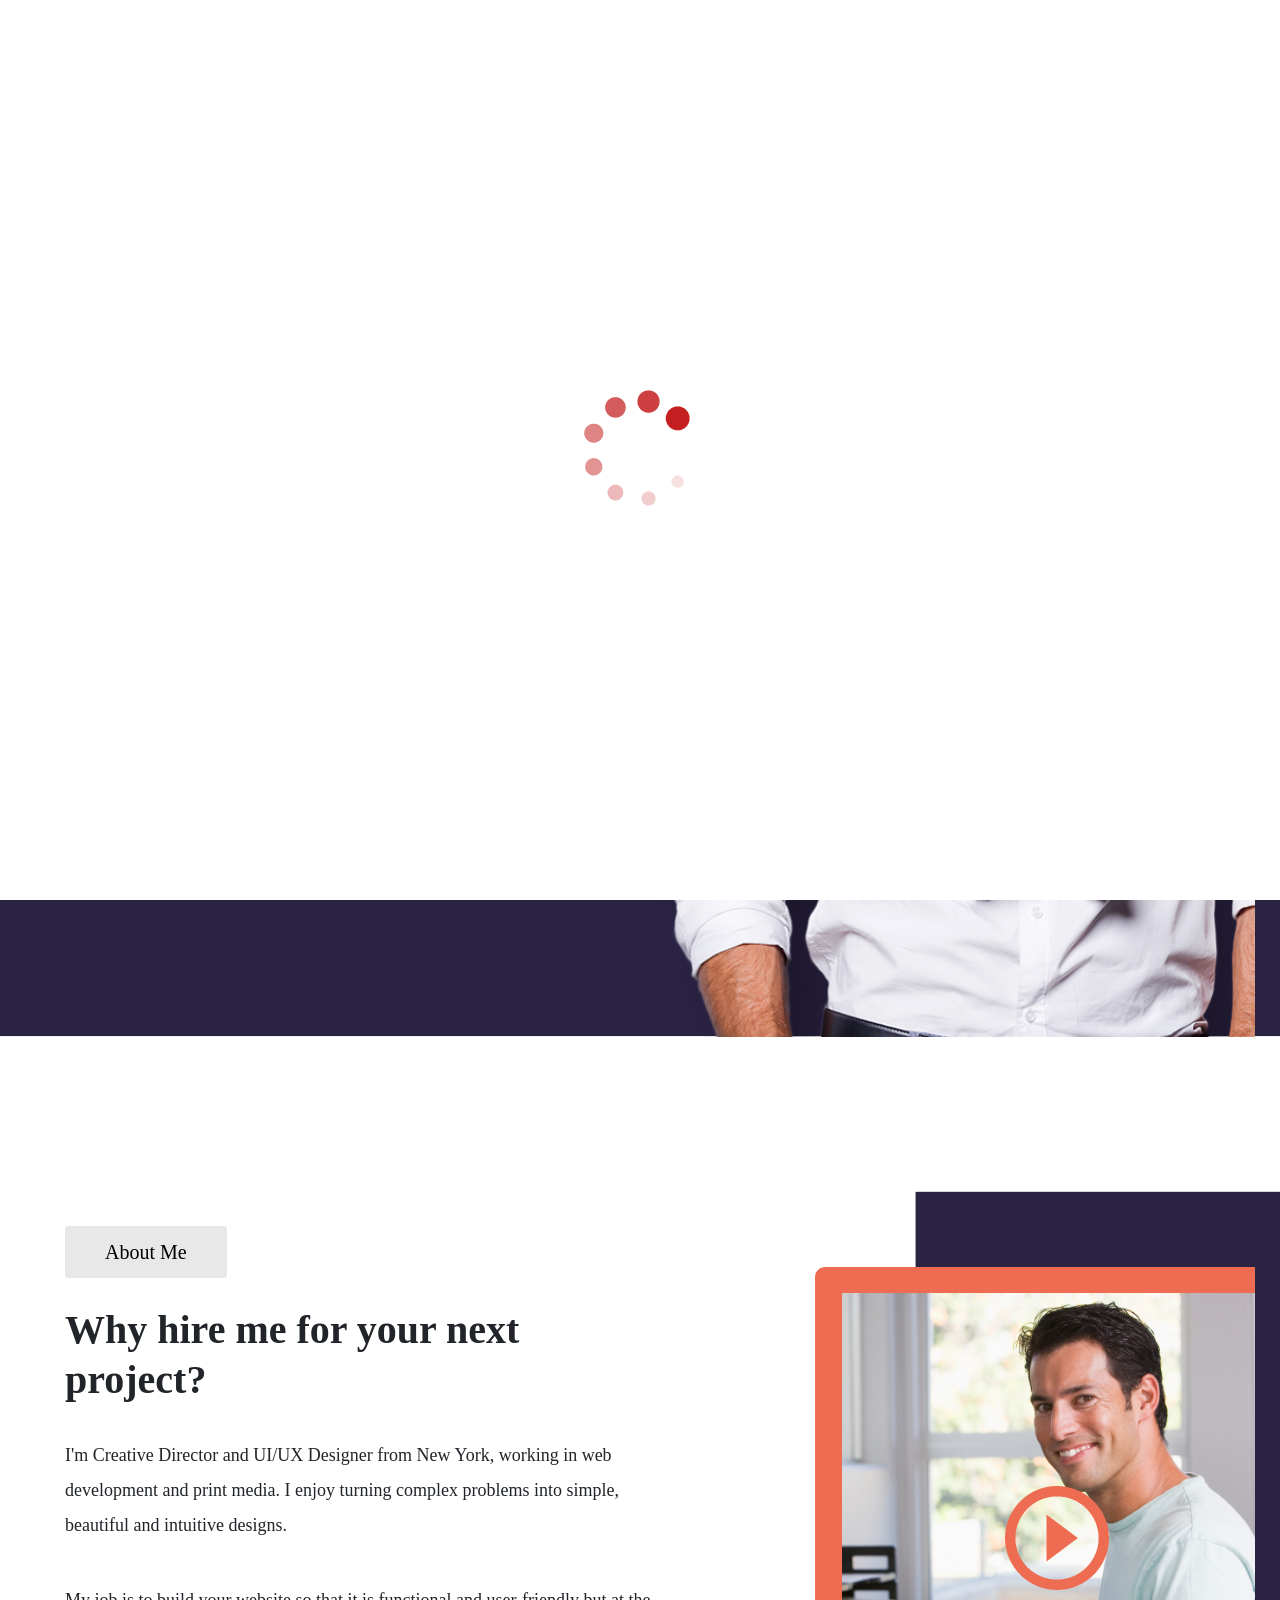
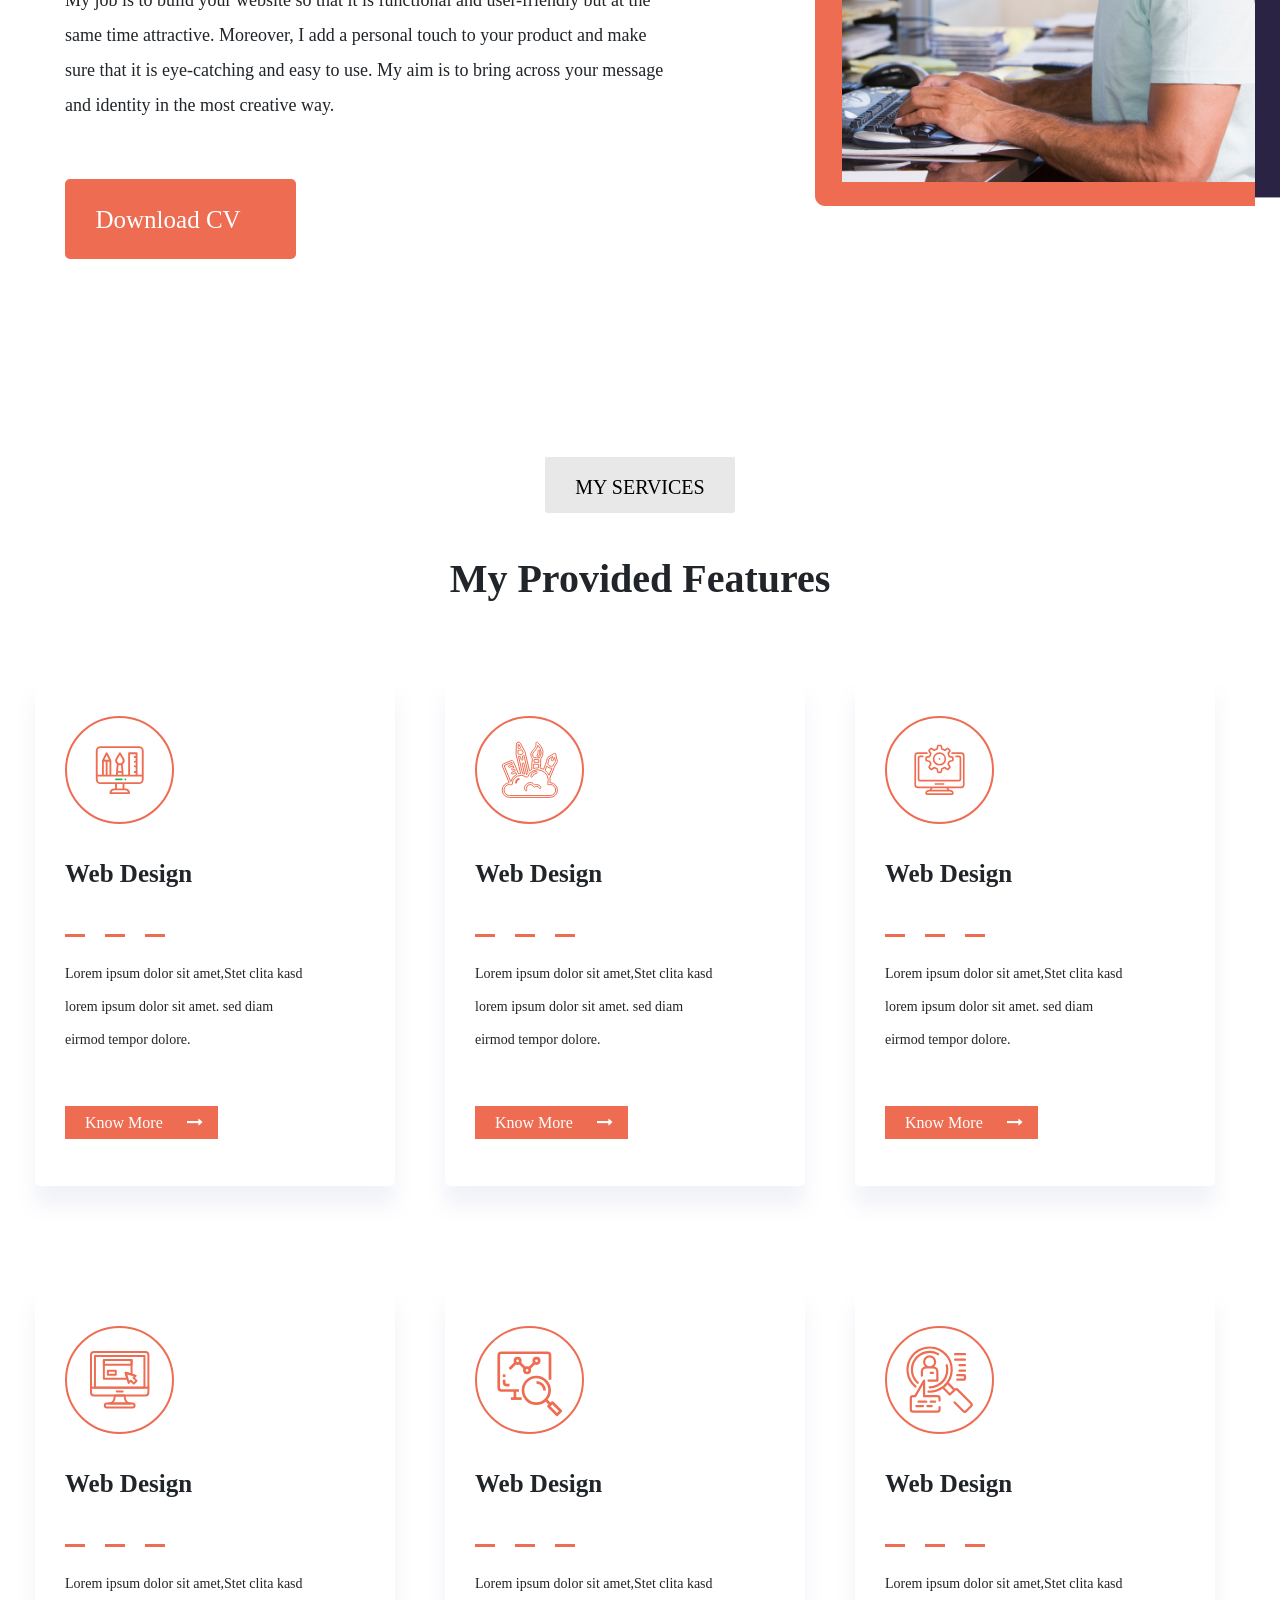
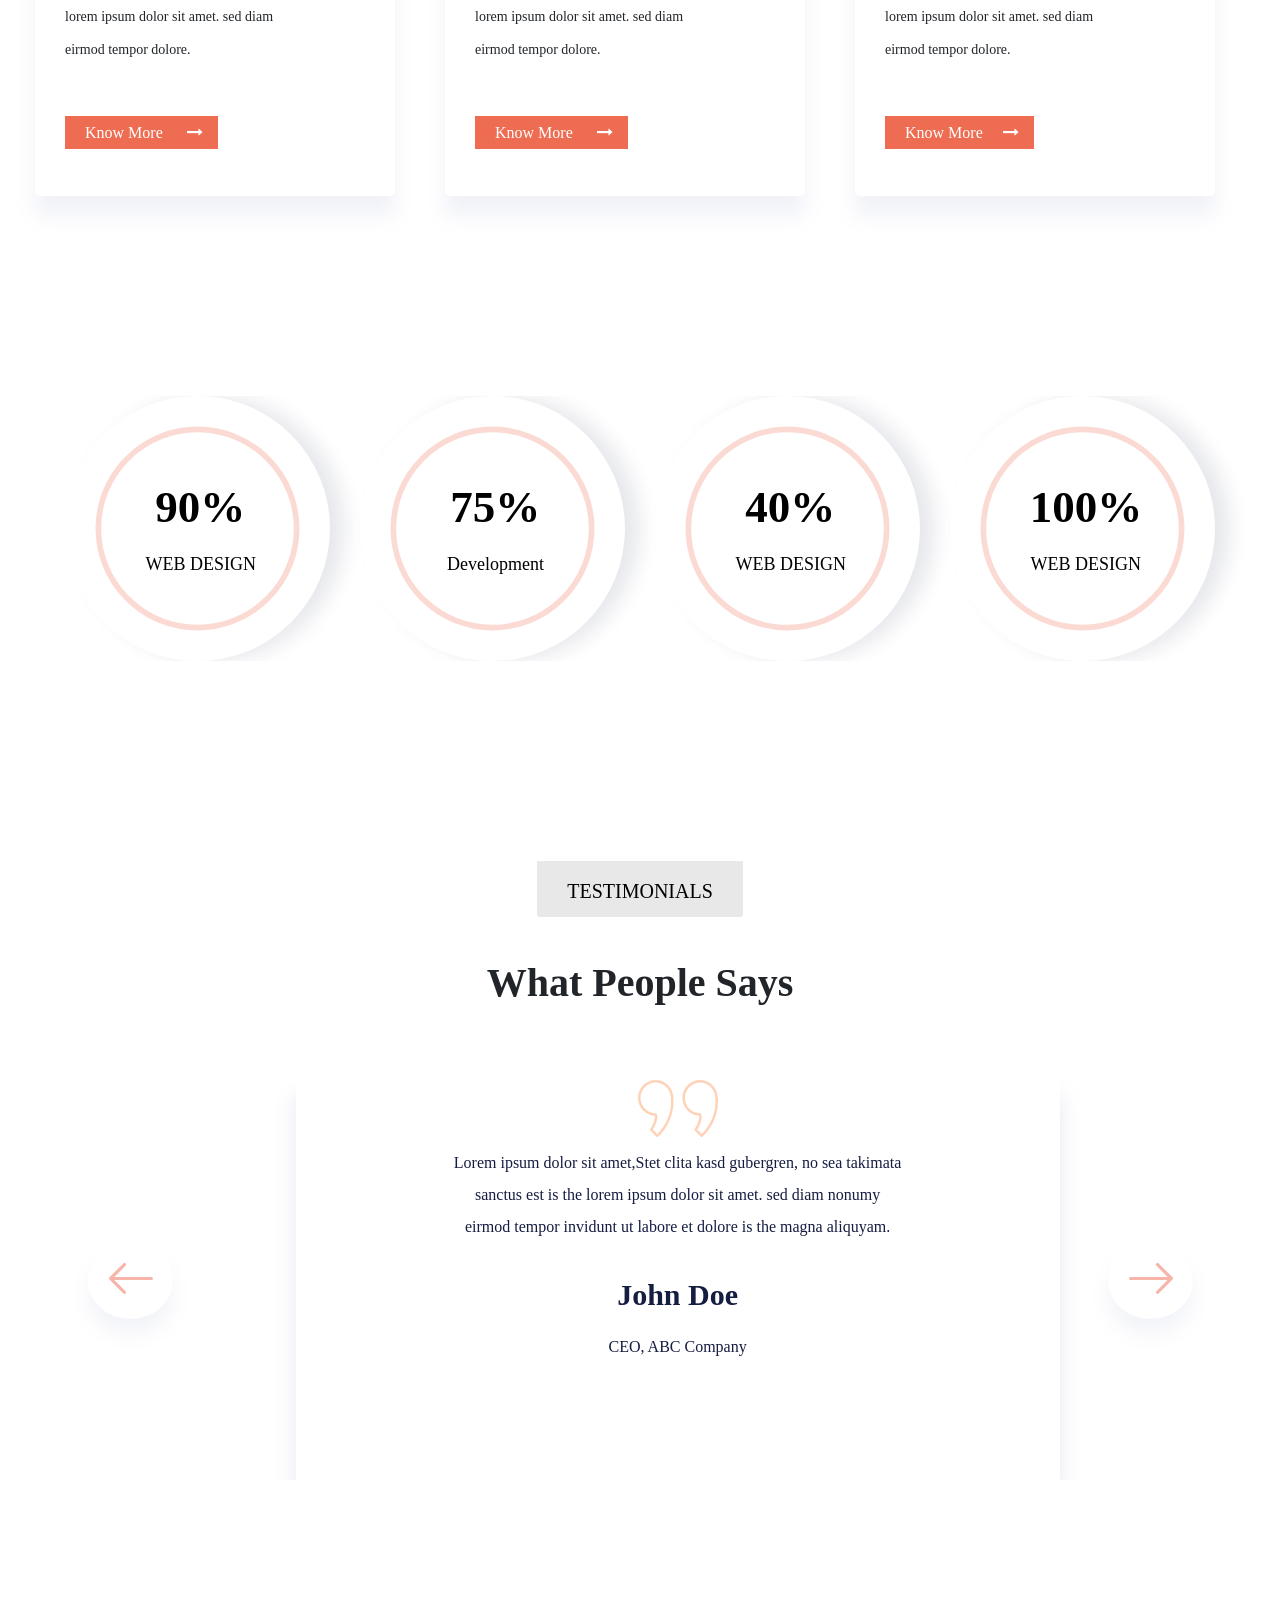
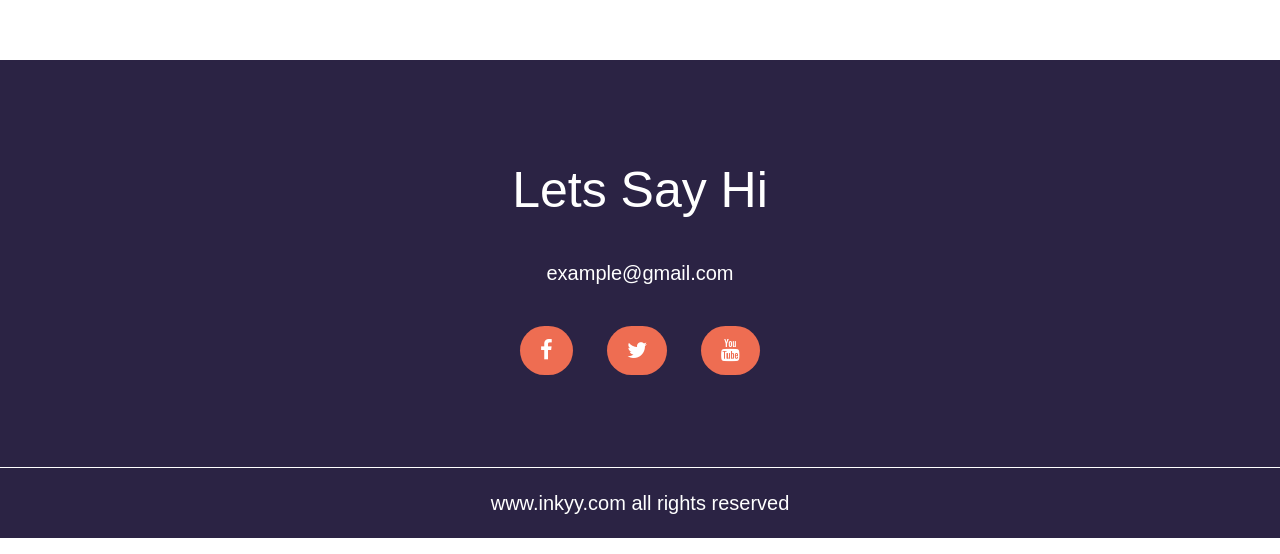
==== commit 819d5d2c: "bbbbbbbbbbbb" ====
--- a/index.html
+++ b/index.html
@@ -28,7 +28,7 @@
 <li><a href="" class="font">About Us</a></li>
 <li><a href="" class="font">Portfolio</a></li>
 <li><a href="" class="font">Blog</a></li>
-<li><a href="" class="font">Contact Us</a></li>
+<li><a href="" class="font">Contact us</a></li>
 </ul>
 
 
